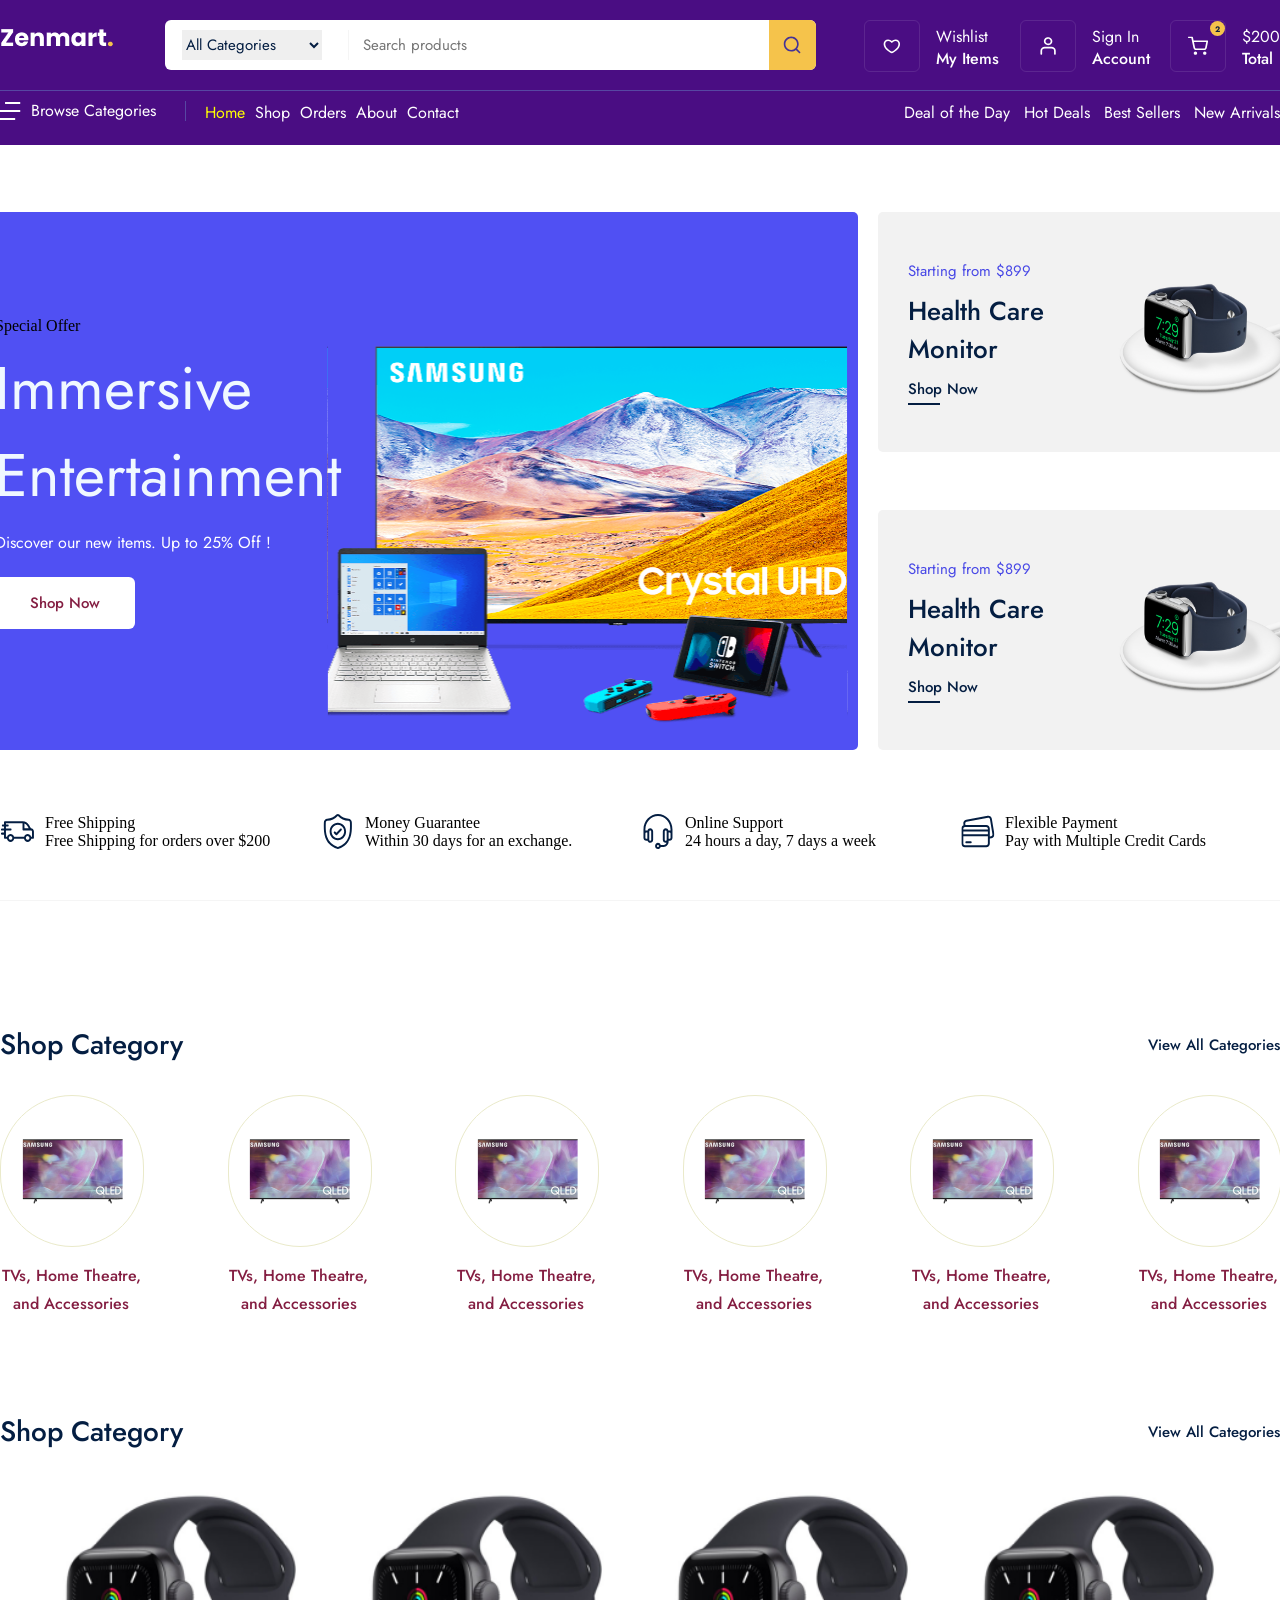
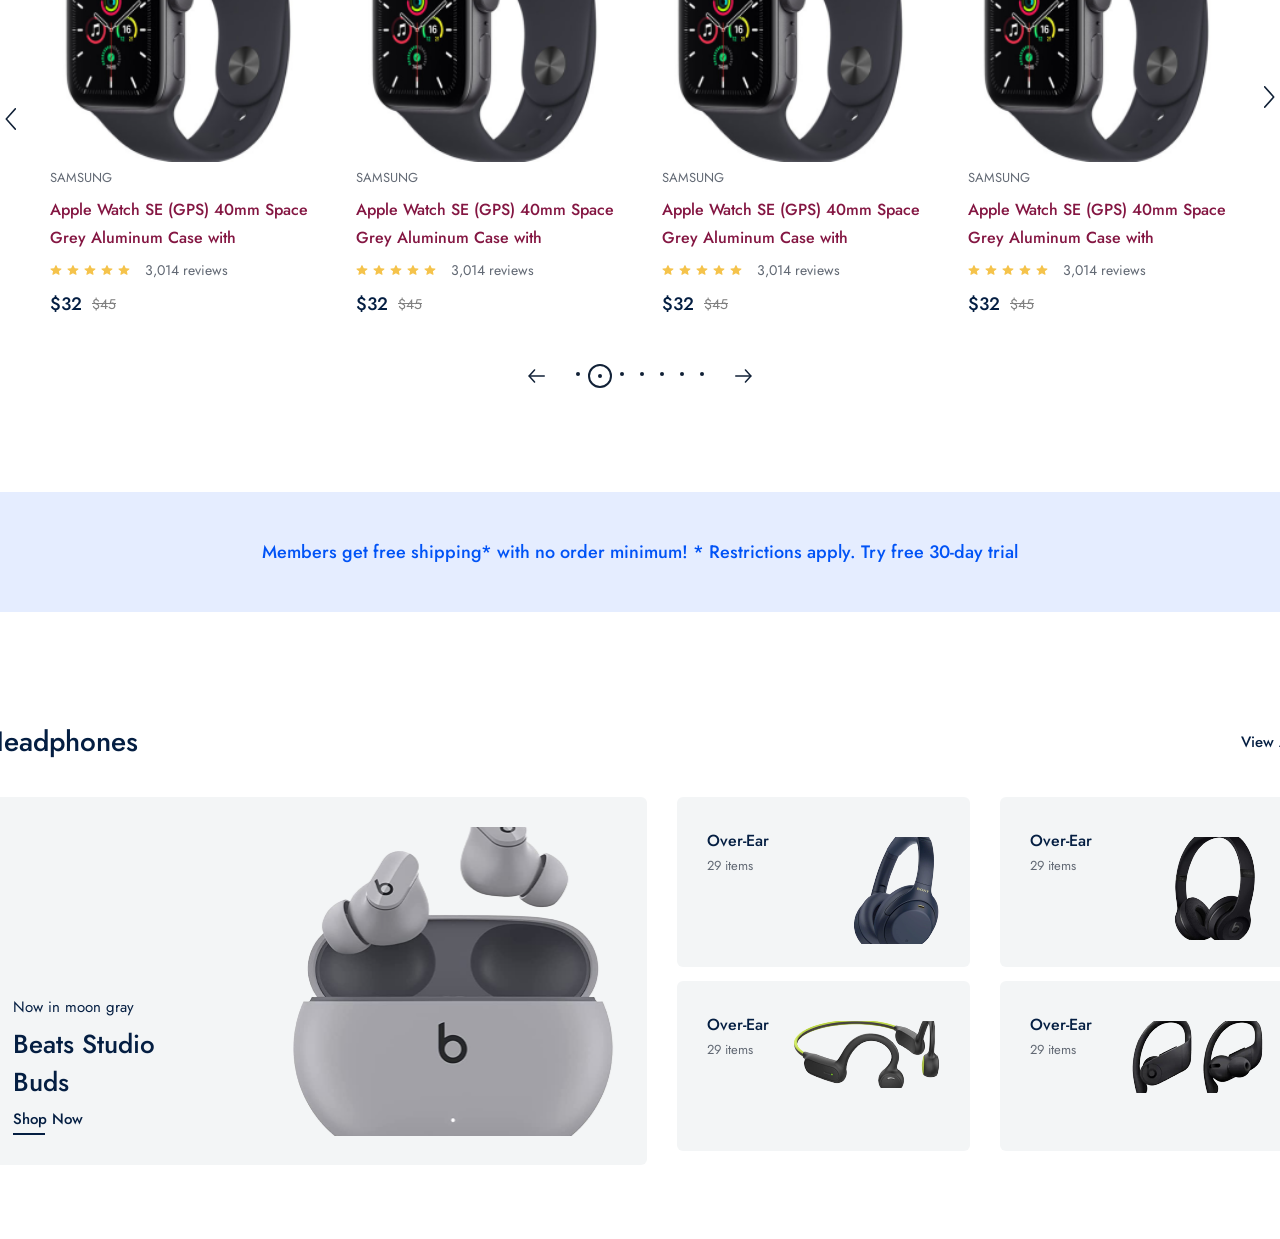
==== index.html @ c426de3b "feat: completed spec product section view" ====
<!DOCTYPE html>
<html lang="en">
<head>
    <meta charset="UTF-8">
    <meta name="viewport" content="width=device-width, initial-scale=1.0">
    <title>Zenmart</title>


<link rel="preconnect" href="https://fonts.googleapis.com">
<link rel="preconnect" href="https://fonts.gstatic.com" crossorigin>
<link href="https://fonts.googleapis.com/css2?family=Jost:ital,wght@0,100..900;1,100..900&display=swap" rel="stylesheet">

<link rel="stylesheet" href="./public/css/command.css" />
<link rel="stylesheet" href="./public/css/home.css" />
  
</head>
<body>
  
  <div class="navbar_frame">
    <div class="container">
        <div class="navbar_top">
          <a href="./spark.html">
            <img src="./public/images/icons/logo.png" alt="" />
          </a>
          <div class="nav_search_frame">
            <div class="search_box">
              <div class="category_list">
                <select name="" id="">
                  <option value="All" selected> All Categories</option>
                  <option value="computer">Computer</option>
                </select>
              </div>
              <input type="text" placeholder="Search products">
            </div>
            <div class="search_icon_box">
              <img src="./public/images/icons/search.svg" alt="" />
            </div>
          </div>

          <div class="nav_top_menu">
            <div class="top_menu_box">
              <div class="box_icon_box">
                <img src="./public/images/icons/heart.svg"/>
              </div>
              <div class="box_info_box">
                <span>Wishlist</span>
                <strong>My Items</strong>
              </div>
            </div>
            <div class="top_menu_box">
              <div class="box_icon_box">
                <img src="./public/images/icons/profile.svg"/>
              </div>
              <div class="box_info_box">
                <span>Sign In</span>
                <strong>Account</strong>
              </div>
            </div>
            <div class="top_menu_box">
              <div class="box_icon_box">
                <div class="basket_count">2</div>
                <img src="./public/images/icons/shopping-cart.svg"/>
              </div>
              <div class="box_info_box">
                <span>$200</span>
                <strong>Total</strong>
              </div>
            </div>
          </div>
        </div>
        <div class="navbar_bott">
          <div class="navbar_bott_menu_box">
            <div class="browse_box">
              <img src="./public/images/icons/browse.svg" alt="" />
              <span>Browse Categories</span>
            </div>

            <div class="navbar_route_menu">
              <a href="" class="title">Home</a>
              <a href="">Shop</a>
              <a href="">Orders</a>
              <a href="">About</a>
              <a href="">Contact</a>
            </div>

            <div class="sorting_menu">
              <span>Deal of the Day</span>
              <span>Hot Deals</span>
              <span>Best Sellers</span>
              <span>New Arrivals</span>
            </div>
          </div>
        </div>
    </div>
  </div>
  <div class="home_page">
    <div class="header_frame">
      <div class="container">
        <div class="header_left">
          <div class="header_content">
            <div>
              Special Offer
            </div>
            <span>Immersive Entertainment</span>
            <p>Discover our new items. Up to 25% Off !</p>
            <a href="">Shop Now</a>
            <img src="public/css/images/icons/header_img.svg" alt="" >
          </div>
        </div>
        <div class="header_right">
          <div class="header_box">
            <div class="box_left">
              <span>Starting from $899</span>
              <p>Health Care Monitor</p>
              <a href="">Shop Now</a>
              <div class="hover_border"></div>
            </div>
            <div class="box_right">
             <img src="public/css/images/icons/smart_watch.svg" alt="" > 
            </div>
          </div>
          <div class="header_box">
            <div class="box_left">
              <span>Starting from $899</span>
              <p>Health Care Monitor</p>
              <a href="">Shop Now</a>
              <div class="hover_border"></div>
            </div>
            <div class="box_right">
             <img src="public/css/images/icons/smart_watch.svg" alt="" > 
            </div>
          </div>
        </div>
      </div>
    </div>
    <div class="service_frame">
      <div class="container">
        <div class="service_box">
          <img src="./public/css/images/icons/track.svg" alt="">
          <div class="sevice_content">
          <span>Free Shipping</span>
          <p>Free Shipping for orders over $200</p>
          </div>
        </div>
        <div class="service_box">
          <img src="./public/css/images/icons/garantue.svg" alt="">
          <div class="sevice_content">
          <span>Money Guarantee</span>
          <p>Within 30 days for an exchange.</p>
          </div>
        </div>
        <div class="service_box">
          <img src="./public/css/images/icons/headphones.svg" alt="">
          <div class="sevice_content">
          <span>Online Support</span>
          <p>24 hours a day, 7 days a week</p>
          </div>
        </div>
        <div class="service_box">
          <img src="./public/css/images/icons/credit-card.svg" alt="">
          <div class="sevice_content">
          <span>Flexible Payment</span>
          <p>Pay with Multiple Credit Cards</p>
          </div>
        </div>
      </div>
    </div>
    <div class="shop_category_frame">
      <div class="container">
        <div class="category_top">
          <span>Shop Category</span>
          <a href="">View All Categories</a>
        </div>
        <div class="category_wrapper">
          <div class="category_box">
            <div class="category_img_box">
              <img src="./public/css/images/category/tv.png" alt="">
            </div>
            <span>TVs, Home Theatre, and Accessories</span>
          </div>
          <div class="category_box">
            <div class="category_img_box">
              <img src="./public/css/images/category/tv.png" alt="">
            </div>
            <span>TVs, Home Theatre, and Accessories</span>
          </div>
          <div class="category_box">
            <div class="category_img_box">
              <img src="./public/css/images/category/tv.png" alt="">
            </div>
            <span>TVs, Home Theatre, and Accessories</span>
          </div>
          <div class="category_box">
            <div class="category_img_box">
              <img src="./public/css/images/category/tv.png" alt="">
            </div>
            <span>TVs, Home Theatre, and Accessories</span>
          </div>
          <div class="category_box">
            <div class="category_img_box">
              <img src="./public/css/images/category/tv.png" alt="">
            </div>
            <span>TVs, Home Theatre, and Accessories</span>
          </div>
          <div class="category_box">
            <div class="category_img_box">
              <img src="./public/css/images/category/tv.png" alt="">
            </div>
            <span>TVs, Home Theatre, and Accessories</span>
          </div>
        </div>
      </div>
    </div>


    <div class="selling_product_frame">
      <div class="container">
        <div class="category_top">
          <span>Shop Category</span>
          <a href="">View All Categories</a>
        </div>
        <div class="product_wrapper">
           <div class="next_prev_box">
            <img src="./public/css/images/icons/next.svg" alt="">
          </div> 
          <div class="product_boxes">
            <div class="product_box">
              <a href="">
                <div class="product_img_box" style="background: url(./public//css/images/products/watch.png); background-size: cover;">

                  <div class="hover_box">
                    <button>Add to Cart</button>
                  </div>
                </div>
              </a>
              <div class="product_content_box">
              <span class="product_title">Samsung</span>
              <a href="">
                <p class="product_desc">Apple Watch SE (GPS) 40mm Space Grey Aluminum Case with</p>
              </a>
              <div class="review_box">
                <img src="./public/css/images/icons/review.svg" alt="">
                <img src="./public/css/images/icons/review.svg" alt="">
                <img src="./public/css/images/icons/review.svg" alt="">
                <img src="./public/css/images/icons/review.svg" alt="">
                <img src="./public/css/images/icons/review.svg" alt="">
                <span>3,014 reviews</span>
              </div>
              <div class="price_box">
                <strong>$32</strong>
                <span>$45</span>
              </div>
              
              </div>
            </div>
            <div class="product_box">
              <a href="">
                <div class="product_img_box" style="background: url(./public//css/images/products/watch.png); background-size: cover;">

                  <div class="hover_box">
                    <button>Add to Cart</button>
                  </div>
                </div>
              </a>
              <div class="product_content_box">
              <span class="product_title">Samsung</span>
              <a href="">
                <p class="product_desc">Apple Watch SE (GPS) 40mm Space Grey Aluminum Case with</p>
              </a>
              <div class="review_box">
                <img src="./public/css/images/icons/review.svg" alt="">
                <img src="./public/css/images/icons/review.svg" alt="">
                <img src="./public/css/images/icons/review.svg" alt="">
                <img src="./public/css/images/icons/review.svg" alt="">
                <img src="./public/css/images/icons/review.svg" alt="">
                <span>3,014 reviews</span>
              </div>
              <div class="price_box">
                <strong>$32</strong>
                <span>$45</span>
              </div>
              
              </div>
            </div>
            <div class="product_box">
              <a href="">
                <div class="product_img_box" style="background: url(./public//css/images/products/watch.png); background-size: cover;">

                  <div class="hover_box">
                    <button>Add to Cart</button>
                  </div>
                </div>
              </a>
              <div class="product_content_box">
              <span class="product_title">Samsung</span>
              <a href="">
                <p class="product_desc">Apple Watch SE (GPS) 40mm Space Grey Aluminum Case with</p>
              </a>
              <div class="review_box">
                <img src="./public/css/images/icons/review.svg" alt="">
                <img src="./public/css/images/icons/review.svg" alt="">
                <img src="./public/css/images/icons/review.svg" alt="">
                <img src="./public/css/images/icons/review.svg" alt="">
                <img src="./public/css/images/icons/review.svg" alt="">
                <span>3,014 reviews</span>
              </div>
              <div class="price_box">
                <strong>$32</strong>
                <span>$45</span>
              </div>
              
              </div>
            </div>
            <div class="product_box">
              <a href="">
                <div class="product_img_box" style="background: url(./public//css/images/products/watch.png); background-size: cover;">

                  <div class="hover_box">
                    <button>Add to Cart</button>
                  </div>
                </div>
              </a>
              <div class="product_content_box">
              <span class="product_title">Samsung</span>
              <a href="">
                <p class="product_desc">Apple Watch SE (GPS) 40mm Space Grey Aluminum Case with</p>
              </a>
              <div class="review_box">
                <img src="./public/css/images/icons/review.svg" alt="">
                <img src="./public/css/images/icons/review.svg" alt="">
                <img src="./public/css/images/icons/review.svg" alt="">
                <img src="./public/css/images/icons/review.svg" alt="">
                <img src="./public/css/images/icons/review.svg" alt="">
                <span>3,014 reviews</span>
              </div>
              <div class="price_box">
                <strong>$32</strong>
                <span>$45</span>
              </div>
              
              </div>
            </div>
          </div>
          <div class="next_prev_box" style="transform: scale(-1);">
            <img src="./public/css/images/icons/next.svg" alt="">
          </div>
        </div>
        <div class="pagionation_box">
          <div class="pagination_main">
            <img src="public/css/images/icons/arrow-prev_next.svg" alt="">
            <div class="pagination_dot">
              <div class="dot">
                <div></div>
              </div>
              <div class="dot active">
                <div></div>
              </div>
              <div class="dot">
                <div></div>
              </div>
              <div class="dot">
                <div></div>
              </div>
              <div class="dot">
                <div></div>
              </div>
              <div class="dot">
                <div></div>
              </div>
              <div class="dot">
                <div></div>
              </div>
            </div>
            <img src="public/css/images/icons/arrow-prev_next.svg" alt="" style="transform: scalex(-1);"/>
          </div>
        </div>
      </div>
    </div>
    <div class="adv_frame">Members get free shipping* with no order minimum! * Restrictions apply. Try free 30-day trial</div>
    <div class="spec_product_frame">
      <div class="container">
        <div class="category_top">
          <span>headphones</span>
          <a href="">View All</a>
        </div>
        <div class="spec_product_wrapper">
          <div class="big_product_box">
            <div class="big_product_content">
             <span>Now in moon gray</span>
             <p>Beats Studio Buds</p>
             <a href="">Shop Now</a>
             <div class="hover_border"></div>
            </div>
            <img src="./public/css/images/products/headphone_big.png" alt="">
          </div>
          <div class="small_product_wrapper">
            <div class="small_product_box">
             <div class="small_product_content">
              <strong>Over-Ear</strong>
              <span>29 items</span>
             </div>
             <img src="./public/css/images/products/sony_headphone.png" alt="">
            </div>
            <div class="small_product_box">
             <div class="small_product_content">
              <strong>Over-Ear</strong>
              <span>29 items</span>
             </div>
             <img src="./public/css/images/products/on-ear.png" alt="">
            </div>
            <div class="small_product_box">
             <div class="small_product_content">
              <strong>Over-Ear</strong>
              <span>29 items</span>
             </div>
             <img src="./public/css/images/products/fitness_headphone.png" alt="">
            </div>
            <div class="small_product_box">
             <div class="small_product_content">
              <strong>Over-Ear</strong>
              <span>29 items</span>
             </div>
             <img src="./public/css/images/products/bluetooth_headphones.png" alt="">
            </div>
          </div>
        </div>
      </div>
    </div>
  </div>
</body>
</html>
---- public/css/command.css ----
html,body {margin: 0; padding: 0;}

a {
    text-decoration: none;
}

p { margin:0;}

.container {
    padding: 20px 0 14px;
    position: relative;
    width: 1320px;
    height: auto;
    display: flex;
}

/*NAVBAR*/

.navbar_frame {
    display: flex;
    flex-direction: row;
    justify-content: center;
    position: relative;
    width: 100%;
    height: 145px;
    background: rgb(74, 13, 131);
}

.navbar_frame .container {
    padding: 20px 0 14px;
    flex-direction: column;
}

.navbar_frame .container .navbar_top{
    
    width:100%;
    height: 50px;
    
    display: flex;
    flex-direction: row;
    justify-content: space-between;/*
    background-color: blanchedalmond;*/

}

.navbar_frame .navbar_top .nav_search_frame {
    width:651px;
    height: 50px;
    border-radius: 6px;
    display: flex;
    flex-direction: row;
    background: white;
}

.navbar_frame .nav_search_frame .search_box{
    padding: 10px 17px;
    display: flex;
    flex-direction: row;
    align-items: center;
}

.navbar_frame .search_box .category_list{
    width:166px;
    height:30px;
    border-right: 1px solid whitesmoke;
}

.navbar_frame .category_list select {

width: 140px;

height: 30px;

border: none;

outline: none;

color: rgb(4, 30, 66);



font-family: Jost;

font-size: 15px;

font-weight: 400;

line-height: 22px;

letter-spacing: 0;}


.navbar_frame .search_box input {

margin-left: 12px;

width: 387px;

height: 22px;

border: none;

outline: none;

color: rgb(98, 105, 116);

font-family: Jost;



font-size: 15px;

font-weight: 400;

line-height: 22px;

letter-spacing: 0%;

text-align: left;}


.navbar_frame .nav_search_frame .search_icon_box {

width: 50px;

height: 50px;

display: flex;
justify-content: center;
align-items: center;

border-radius: 0px 6px 6px 0px;
background: rgb(245, 195, 75);}

.navbar_frame .navbar_top .nav_top_menu {
    width: 416px;
    height: 50px;

    display: flex;
    flex-direction: row;
    justify-content: space-between;
    
    /*
    justif
    background-color: red;*/
}

.navbar_frame .nav_top_menu .top_menu_box {
    display: flex;
    flex-direction: row;

}

.navbar_frame .top_menu_box .box_icon_box {
    position: relative;
    width: 54px;
    height: 50px;

    display: flex;
    align-items: center;
    justify-content: center;
    border: 1px solid rgba(255, 255, 255, 0.1);
    border-radius: 6px;

}

.navbar_frame .top_menu_box .box_info_box {
    margin-left: 16px;
    display: flex;
    flex-direction: column;
    justify-content: flex-end;
}

.navbar_frame .box_info_box span {



/* [object Object] */

color: rgb(255, 255, 255);

font-family: Jost;

font-size: 16px;

font-weight: 400;

line-height: 22px;

letter-spacing: 0;

text-align: left;}

.navbar_frame .box_info_box strong {

/* [object Object] */

color: rgb(255, 255, 255);

font-family: Jost;

font-size: 16px;

font-weight: 500;

line-height: 22px;

letter-spacing: 0;

text-align: left;}


.navbar_frame .box_icon_box img{
    width:22px;
    height: 22px;
}


.navbar_frame .box_icon_box .basket_count{



position: absolute;
top:0;
right: 0;

width: 15px;

height: 15px;

display: flex;

justify-content: center;

align-items: center;

border-radius: 50%;

background: rgb(245, 195, 75);

color: rgb(11, 30, 64);

font-family: Jost;

font-size: 8px;

font-weight: 700;

line-height: 10px;

letter-spacing: 0%;

text-align: left;}


.navbar_frame .container .navbar_bott {

margin-top: 20px;

border-top: 1px solid #5747a2;}


.navbar_frame .navbar_bott .navbar_bott_menu_box{
    margin-top: 10px;
    height: 20px;
    
    display: flex;
    flex-direction: row;
    justify-content: space-between;

}

.navbar_frame .navbar_bott .browse_box {
    width:185px;
    display: flex;
    flex-direction: row;
    align-items: center;
    border-right: 1px solid #5747a2;
}

.navbar_frame .navbar_box img{
    width: 20px;
    height: 18px;
}

.navbar_frame .browse_box span {

margin-left: 10px;

color:rgb(255, 255, 255);

font-family: Jost;

font-size: 16px;

font-weight: 400;

line-height: 28px;

letter-spacing: 0%;

text-align: left;}

.navbar_frame .navbar_bott_menu_box .navbar_route_menu {
    width: 670px;
    display: flex;
    flex-direction: row;
}

.navbar_frame .navbar_route_menu a {
    margin-right: 10px;
    font-family: Jost;
    font-size: 16px;
    font-weight: 400;
    color: white;

}


.navbar_frame .navbar_route_menu a.title {/*
    margin-left: 10px;*/
    color: yellow;
}

.navbar_frame .sorting_menu span {
    margin-left: 10px;
    color: white;
    font-family: Jost;
    font-size: 16px;
    font-weight: 400;
}
---- public/css/home.css ----
.home_page {
    padding-bottom: 60px;
    display: flex;
    flex-direction: column;
}


.container .category_top {
width: 100%;
height: auto;
display: flex;
flex-direction: row;
justify-content: space-between;
align-items: center;}


.container .category_top span {
font-family: "Jost";
font-style: normal;
font-weight: 500;
font-size: 28px;
line-height: 40px;
text-transform: capitalize;
color: #041e42;}

.container .category_top a {
font-family: "Jost";
font-style: normal;
font-weight: 500;
font-size: 15px;
line-height: 22px;
text-transform: capitalize;
color: #041e42;}

.container .category_top a:hover {
border-bottom: 2px solid #041e42;}


/* PAGINATION*/
.container .pagionation_box{
    margin-top: 30px;
    width:100%;
    height: auto;
    display: flex;
    flex-direction: row;
    justify-content: center;
}

.container .pagionation_box .pagination_main {
    width: auto;
    height: 24px;
    display: flex;
    flex-direction: row;
    align-items: center;
}

.pagination_main img {
    cursor: pointer;
}

.container .pagination_main .pagination_dot {
margin: 0 20px;

display: flex;

flex-direction: row;

}

.container .pagination_dot .dot{

width: 20px;

height: 20px;

display: flex;

align-items: center;

justify-content: center;

border-radius: 50%;}


.container .pagination_dot .dot.active {

border: 2px solid #112137; }


.container .pagination_dot .dot div {

width: 4px;

height: 4px;

background: #112137;

border-radius: 50%;}



.container .hover_border {

margin-top: 3px;

width: 32px;

height: 2px;

background: #041e42;}



/* HEADER */
.header_frame {
    position: relative;
    margin-top: 47px;
    width:100%;
    height:auto;
    display: flex;
    justify-content: center;
}

.header_frame .container {
    flex-direction: row;
}

.header_frame .container .header_left {
    position: relative;
    padding: 15px;
    width: 875px;
    height: 508px;

    background-color: rgb(80, 80, 243);
    background-image: url("../public/css/images/icons/header_bg.svg");
    border-radius: 5px;
}

.header_frame .header_left .header_content {
    margin-top: 90px;
    display: flex;
    flex-direction: column;
}

.header_content .header_content div {

width: 104px;

height: 30px;

display: flex;

justify-content: center;

align-items: center;

background:#f5c34b;

border-radius: 6px;

font-family: "Jost";

font-style: normal;

font-weight: 500;

font-size: 13px;

line-height: 22px;

color: #841e42;}

.header_frame .header_content span {
    margin-top: 10px;/*
    width: normal;*/
    width: 428px;
    font-family: "Jost";
    font-style: normal;
    font-weight: 400px;
    font-size: 60px;
    line-height: 87px;
    
    color: aliceblue;
}

.header_frame .header_content p {

margin-top: 10px;

font-family: "Jost";

font-style: normal;

font-weight: 400;

font-size: 16px;

line-height: 28px;

color: #ffffff;}

.header_frame .header_content a{

margin-top: 20px;

width: 140px;

height: 52px;

display: flex;

align-items: center;

justify-content: center;

background: #FFFFFF;

border-radius: 6px;

font-family: "Jost";

font-style: normal;

font-weight: 500;

font-size: 15px;

line-height: 22px;

color: #841e42;}

.header_frame .header_content img {
    position: absolute;
    right: 10px;
}

.header_frame .container .header_right {

position: relative;

margin-left: 20px;

display: flex;

flex-direction: column;

justify-content: space-between;}

.header_frame .header_right .header_box {
border-radius: 5px;

width: 422px;

height: 240px;

display: flex;

flex-direction: row;

background:#f2f2f2;}


.header_frame .header_right .box_left {

margin-left: 30px;

width: 50%;

display: flex;

flex-direction: column;

justify-content: center;}


.header_frame .box_left span{

font-family: "Jost";

font-style: normal;

font-weight: 400;

font-size: 15px;

Line-height: 22px;

color: rgb(72, 72, 230);}

.header_frame .box_left p {

margin: 10px 0;

font-family: "Jost";

font-style: normal;

font-weight: 500;

font-size: 26px;

line-height: 38px;

/* Color/Text-Dark */

color: #041e42; }

.header_frame .box_left a {



font-family: "Jost";

font-style: normal;

font-weight: 500;

font-size: 15px;

line-height: 22px;

color: #041e42;}



.header_frame .header_box .box_right { width: 50%;}



.header_frame .box_right img { width: 100%;

height: 100%;
height: 100%;}






/*SERVICE*/
.home_page .service_frame {
    position: relative;
    margin-top: 30px;
    width:100%;
    height:auto;
    
    display: flex;
    justify-content: center;
}

.service_frame .container{
    flex-direction: row;
    
}

.service_frame .container .service_box {
    width:25%;
    height: 86px;
    
    display: flex;
    flex-direction: row;
    border-bottom: 1px solid whitesmoke;
}

.service_frame .service_box img {
    margin-right: 10px;

width: 35px;

height: 35px;

}

.service_frame .service_box .service_content {

margin-left: 14px; 
display: flex;

flex-direction: column;

}

.service_frame .service_content span {



font-family: "Jost"; 
font-style: normal; 
font-weight: 500; 
font-size: 16px; 
line-height: 28px;

color: #041e42;}

.service_frame .service_content p {
font-family: "Jost"; 
font-style: normal; 
font-weight: 400; 
font-size: 15px; 
line-height: 22px;

color: #626974;}






/* SHOP CATEGORY */

.shop_category_frame {
position: relative;
margin-top: 90px;
width: 100%;
height: auto;
display: flex;
justify-content: center;}


.shop_category_frame .container {
flex-direction: column;}





.shop_category_frame .category_top a {
font-family: "Jost";
font-style: normal;
font-weight: 500;
font-size: 15px;
line-height: 22px;
color: #041e42;}

.shop_category_frame .category_top a:hover {
border-bottom: 2px solid #041e42;}

.shop_category_frame .container .category_wrapper {
margin-top: 30px;
width: 100%;
height: auto;
display: flex; 
flex-direction: row;
justify-content: space-between;}

.shop_category_frame .category_wrapper .category_box { 
width: 142px;
height: auto;
display: flex; 
flex-direction: column;
cursor: pointer;}

.shop_category_frame .category_box .category_img_box {
width: 100%; 
height: 150px;
display: flex; 
align-items: center;
justify-content: center;
border: 1px solid #eaeaca;
border-radius: 150px;}

.shop_category_frame .category_box span {

margin-top: 15px;

font-family: "Jost";

font-style: normal;

font-weight: 500;

font-size: 16px;

line-height: 28px;

text-align: center;

color: #841e42;

}





/* SELLING PRODUCT */

.selling_product_frame{

position: relative;

margin-top: 60px;

width: 100%;

height: auto;

display: flex;

flex-direction: row;

justify-content: center;}


.selling_product_frame .container {
    flex-direction: column;
}

.selling_product_frame .container .product_wrapper {

position: relative;

margin-top: 30px;

width: 100%;

height: auto;

display: flex;

flex-direction: row;

justify-content: space-between;}









.selling_product_frame .product_wrapper .next_prev_box{
    width: 25px;
}

.selling_product_frame .next_prev_box img{
    position: absolute;
    top:50%;
    cursor: pointer;
}


.selling_product_frame .product_wrapper .product_boxes {
    position: relative;
    width:1224px;
    height:452px;
    display: flex;
    flex-direction: row;
}

.selling_product_frame .product_boxes .product_box {
    width: 306px;
    height: 100%;
    display: flex;
    flex-direction: column;
    /*pointer: cursor; */
}

.selling_product_frame .product_box .product_img_box {
    width:100%;
    height: 280px;
}


.selling_product_frame .product_img_box .hover_box {
    display: none;
    width:100%;
    height:100%;
    flex-direction: column;
    justify-content: flex-end;
    align-items: center;
}

.selling_product_frame .hover_box button{
margin-bottom: 10px;

width: 260px;

height: 50px;

display: flex;

align-items: center;

justify-content: center;

outline: none;

border: none;

background:#0053f6;

box-shadow: 0px 5px 20px rgba(0, 83, 246, 0.1);

border-radius: 6px;

font-family: "Jost";

font-style: normal;

font-weight: 500;

font-size: 15px;

line-height: 22px;

color: #ffffff;
    
}

.selling_product_frame .product_img_box:hover .hover_box {display: flex;

}

.selling_product_frame .product_box .product_content_box {
    padding: 5px 22px;
    width: 100%;
    height: auto;
    box-sizing: border-box;
}

.selling_product_frame .product_content_box .product_title {



font-family: "Jost";

font-style: normal;

font-weight: 400;

font-size: 13px;

line-height: 22px;

text-transform: uppercase;

color: #626974;}

.selling_product_frame .product_content_box .product_desc {

margin-top: 7px;

height: 56px;

font-family: "Jost";

font-style: normal;

font-weight: 500;

font-size: 16px;

line-height: 28px;
overflow: hidden;

color: #841642;}


.selling_product_frame .product_content_box .review_box {

margin-top: 7px;

display: flex;

flex-direction: row;

align-items: center;}

.selling_product_frame .review_box img {

margin-right: 5px;

}

.selling_product_frame .review_box span{

margin-left: 10px;

font-family: "Jost";

font-style: normal;

font-weight: 400;

font-size: 14px;

line-height: 22px;

color: #626974;}


.selling_product_frame .product_content_box .price_box {

margin-top: 10px;

display: flex;

flex-direction: row;

align-items: center;}

.selling_product_frame .price_box strong {

font-family: "Jost";

font-style: normal;

font-weight: 500;

font-size: 18px;

line-height: 26px;

color: #041e42;

}

.selling_product_frame .price_box span {

margin-left: 10px;

font-family: "Jost";

font-style: normal;

font-weight: 400;

font-size: 14px;

line-height: 22px;

text-decoration-line: line-through;

color: grey;}

.home_page .adv_frame {

margin-top: 90px;

width: 100%;

height: 120px;

display: flex;

align-items: center;

justify-content: center;

background-color: #e5edff;

font-family: "Jost";

font-style: normal;

font-weight: 500;

font-size: 18px;

line-height: 26px;

color: #0053f6;}





/* SPEC PRODUCT */

.home_page .spec_product_frame {

position: relative;

margin-top: 90px;

width: 100%;

height: auto;

display: flex;

flex-direction: row;

justify-content: center;

}

.spec_product_frame .container {

flex-direction: column;

}

.container .spec_product_wrapper {

position: relative;

margin-top: 35px;

width: 100%; 

height: auto;

display: flex; 
flex-direction: row;}

.spec_product_wrapper .big_product_box {

position: relative;
padding: 30px;

width: 664px;

height: 368px;

display: flex; 

flex-direction: row;
box-sizing: border-box;

background:#f3f5f6;

border-radius: 6px;

}

.big_product_box .big_product_content {

width: 160px;

display: flex;

flex-direction: column;
justify-content:flex-end ;

}

.big_product_content span {

font-family: "Jost";

font-style: normal;

font-weight: 400;

font-size: 15px;

line-height: 22px;

color: #041e42;

}

.big_product_content p {

margin: 7px 0;

font-family: "Jost";

font-style: normal;

font-weight: 500;

font-size: 26px;

line-height: 38px;



/* Color/Text-Dark */

color: #041e42;}





.big_product_content a {

font-family: "Jost";

font-style: normal;

font-weight: 500;

font-size: 15px;

line-height: 22px;

color: #041e42;}


.big_product_box img {

position: absolute;

width: 322px;

height: 309px;

right: 5%;}


.big_product_box img {

position: absolute;

width: 322px;

height: 309px;

right: 5%;

}

.spec_product_wrapper .small_product_wrapper {

margin-left: 30px;

width: 620px;

height: 368px;

display: flex;

flex-direction: row;

flex-wrap: wrap;

}


.small_product_wrapper .small_product_box {

position: relative;

padding: 30px;

width: 293px;

height: 170px;

display: flex; 

flex-direction: row;

box-sizing: border-box;

background:#f3f5f6;

border-radius: 6px;}

.small_product_box:nth-child(odd){margin-right: 30px;}

.small_product_box .small_product_content {

display: flex;

flex-direction: column;

}

.small_product_content strong {

font-family: "Jost";

font-style: normal;

font-weight: 500;

font-size: 16px;



line-height: 28px;

color: #041e42;}

.small_product_content span{

font-family: "Jost";

font-style: normal;

font-weight: 400;

font-size: 13px;

line-height: 22px;

color: #626974;}

.small_product_box img {
    position: absolute;
    right: 30px;
    top: 40px;
}
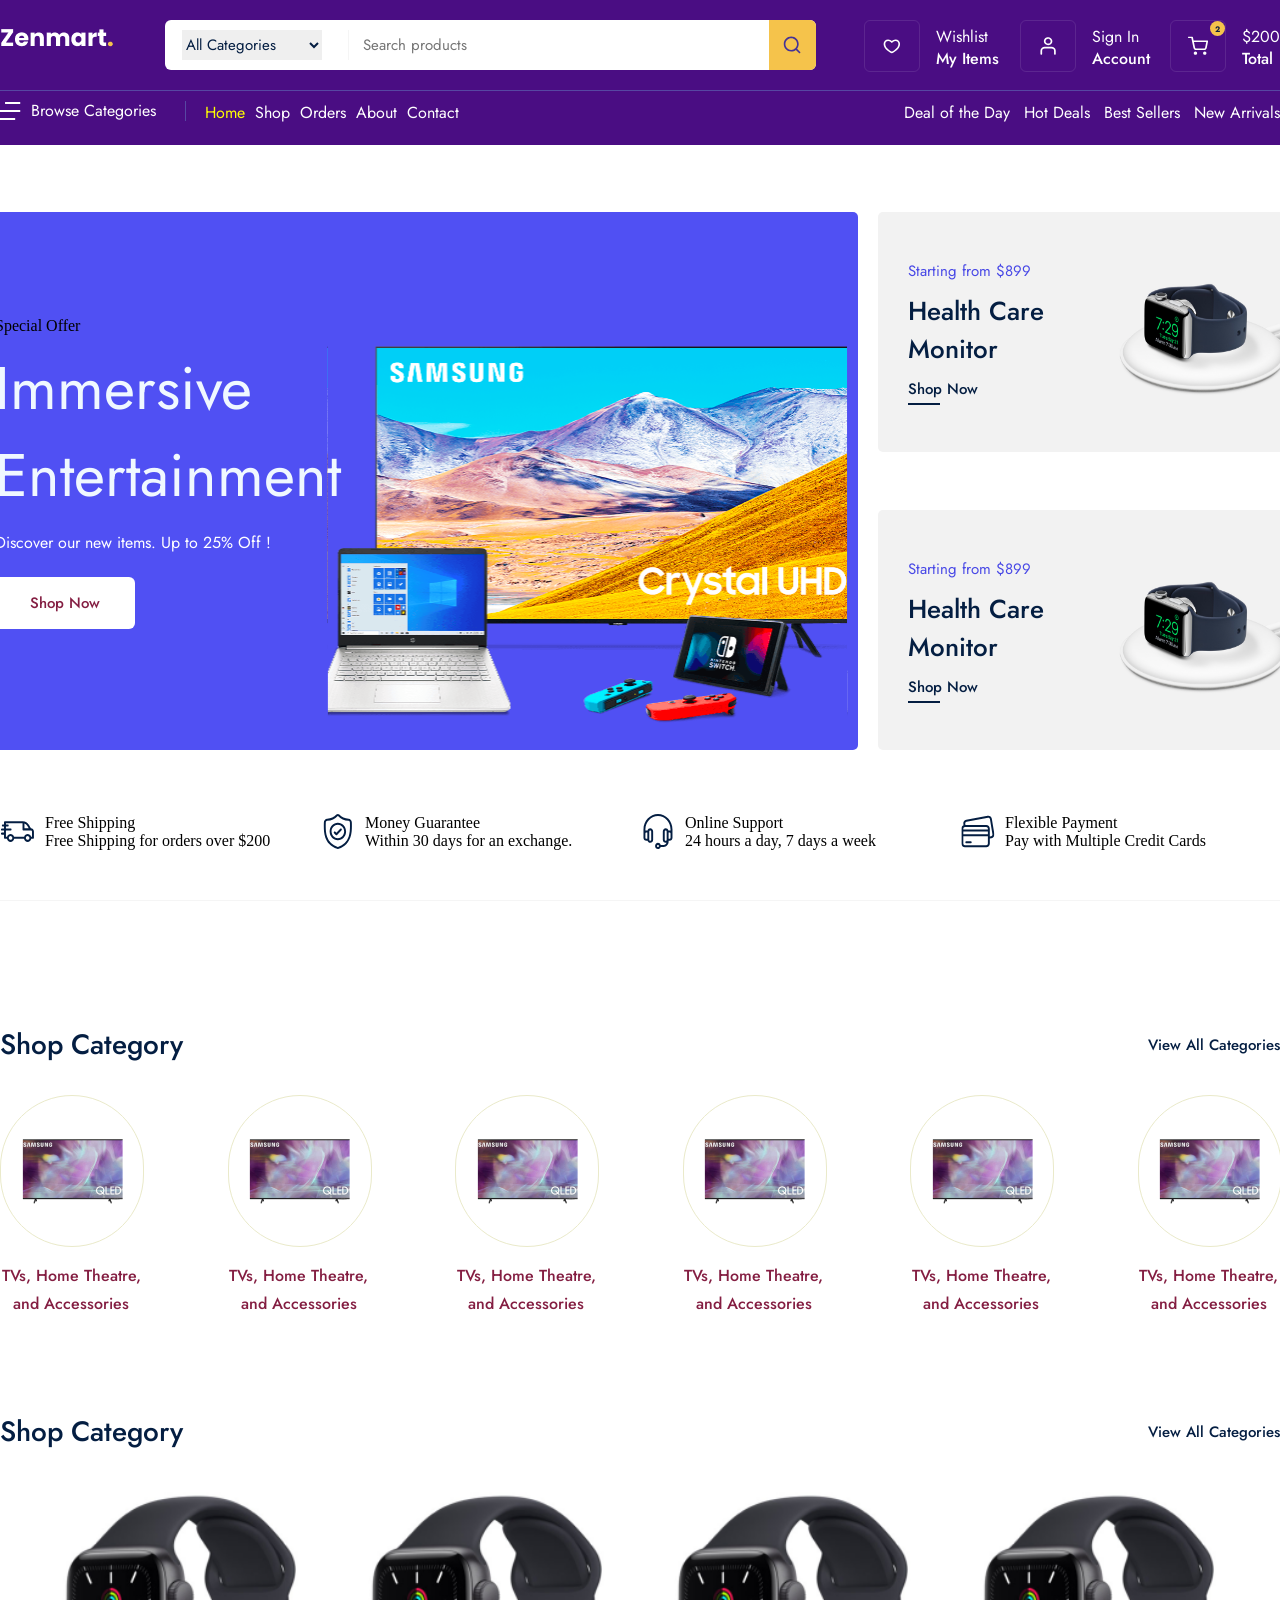
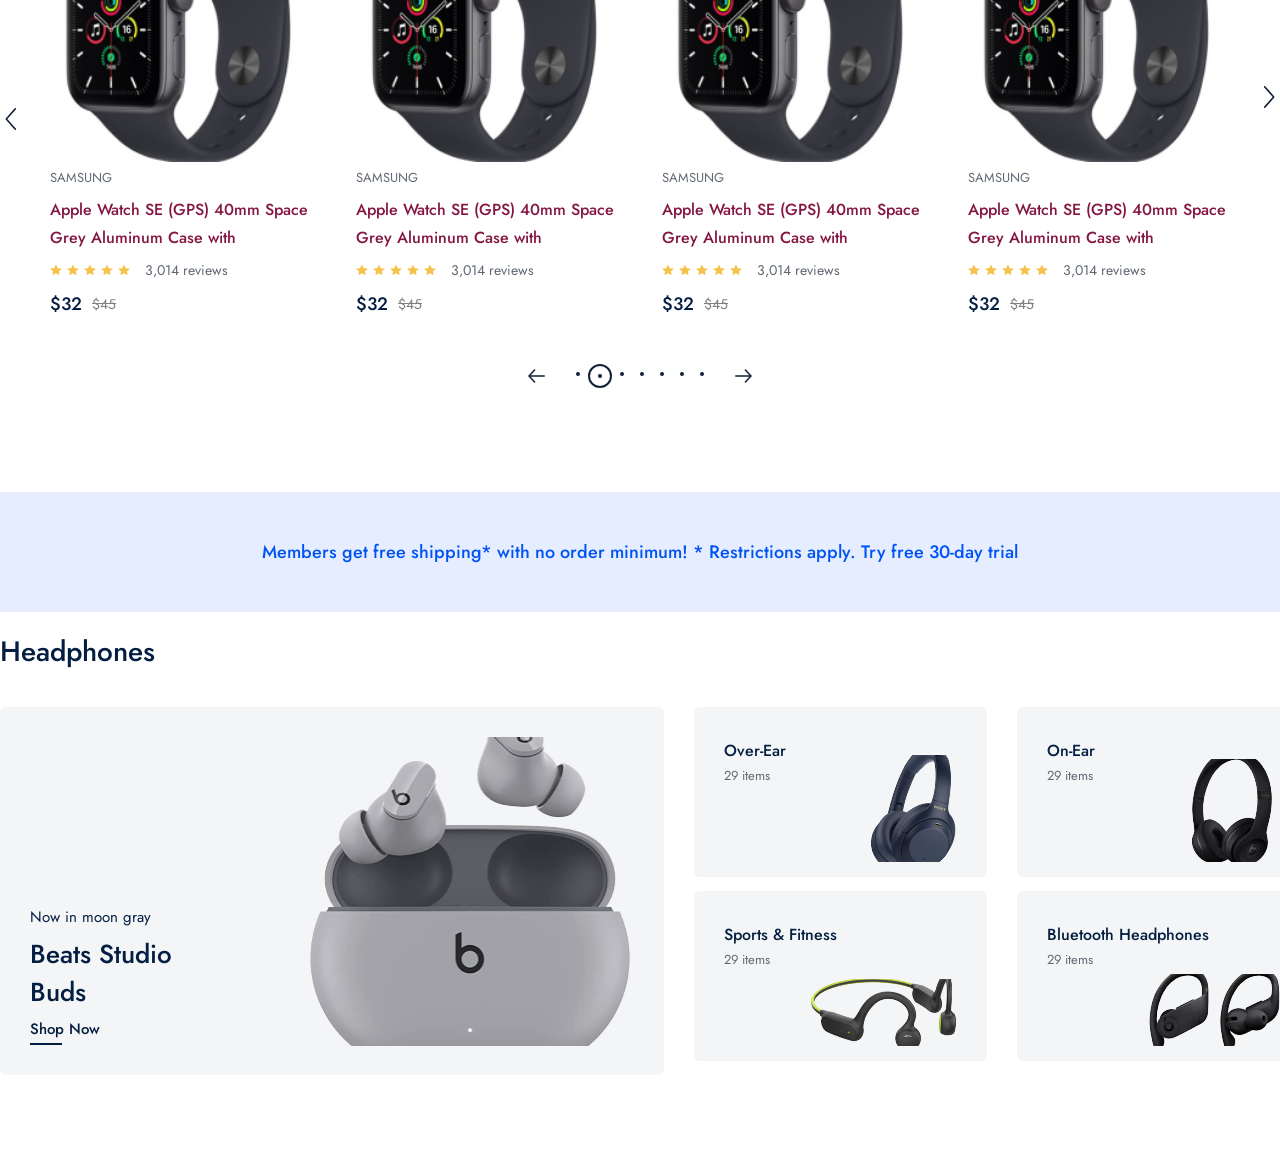
==== commit 66b68539: "feat: completed spec product section view" ====
--- a/index.html
+++ b/index.html
@@ -211,8 +211,6 @@
         </div>
       </div>
     </div>
-
-
     <div class="selling_product_frame">
       <div class="container">
         <div class="category_top">
@@ -380,8 +378,8 @@
     <div class="spec_product_frame">
       <div class="container">
         <div class="category_top">
-          <span>headphones</span>
-          <a href="">View All</a>
+          <span>Headphones</span>
+          <a href="View All"></a>
         </div>
         <div class="spec_product_wrapper">
           <div class="big_product_box">
@@ -395,33 +393,33 @@
           </div>
           <div class="small_product_wrapper">
             <div class="small_product_box">
-             <div class="small_product_content">
-              <strong>Over-Ear</strong>
-              <span>29 items</span>
-             </div>
-             <img src="./public/css/images/products/sony_headphone.png" alt="">
-            </div>
-            <div class="small_product_box">
-             <div class="small_product_content">
-              <strong>Over-Ear</strong>
-              <span>29 items</span>
-             </div>
-             <img src="./public/css/images/products/on-ear.png" alt="">
-            </div>
-            <div class="small_product_box">
-             <div class="small_product_content">
-              <strong>Over-Ear</strong>
-              <span>29 items</span>
-             </div>
-             <img src="./public/css/images/products/fitness_headphone.png" alt="">
-            </div>
-            <div class="small_product_box">
-             <div class="small_product_content">
-              <strong>Over-Ear</strong>
-              <span>29 items</span>
-             </div>
-             <img src="./public/css/images/products/bluetooth_headphones.png" alt="">
-            </div>
+              <div class="small_product_content">
+                <strong>Over-Ear</strong>
+                <span>29 items</span>
+              </div>
+              <img src="./public/css/images/products/sony_headphone.png" alt="">
+              </div>
+              <div class="small_product_box">
+              <div class="small_product_content">
+                <strong>On-Ear</strong>
+                <span>29 items</span>
+              </div>
+              <img src="./public/css/images/products/on-ear.png" alt="">
+              </div>
+              <div class="small_product_box">
+              <div class="small_product_content">
+                <strong>Sports & Fitness</strong>
+                <span>29 items</span>
+              </div>
+              <img src="./public/css/images/products/fitness_headphone.png" alt="">
+              </div>
+              <div class="small_product_box">
+              <div class="small_product_content">
+                <strong>Bluetooth Headphones</strong>
+                <span>29 items</span>
+              </div>
+              <img src="./public/css/images/products/bluetooth_headphones.png" alt="">
+              </div>
           </div>
         </div>
       </div>
--- a/public/css/home.css
+++ b/public/css/home.css
@@ -14,6 +14,11 @@
 align-items: center;}
 
 
+.container .category_top div {
+    display: flex;
+    flex-direction: row;
+}
+
 .container .category_top span {
 font-family: "Jost";
 font-style: normal;
@@ -24,6 +29,7 @@
 color: #041e42;}
 
 .container .category_top a {
+margin-left: 30px;
 font-family: "Jost";
 font-style: normal;
 font-weight: 500;
@@ -52,6 +58,7 @@
     display: flex;
     flex-direction: row;
     align-items: center;
+    justify-content: space-around;
 }
 
 .pagination_main img {
@@ -769,7 +776,7 @@
 
 /* SPEC PRODUCT */
 
-.home_page .spec_product_frame {
+.spec_product_frame .home_page .spec_product_frame {
 
 position: relative;
 
@@ -793,7 +800,7 @@
 
 }
 
-.container .spec_product_wrapper {
+.spec_product_frame .container .spec_product_wrapper {
 
 position: relative;
 
@@ -806,7 +813,7 @@
 display: flex; 
 flex-direction: row;}
 
-.spec_product_wrapper .big_product_box {
+.spec_product_frame .spec_product_wrapper .big_product_box {
 
 position: relative;
 padding: 30px;
@@ -826,7 +833,7 @@
 
 }
 
-.big_product_box .big_product_content {
+.spec_product_frame .big_product_box .big_product_content {
 
 width: 160px;
 
@@ -837,7 +844,7 @@
 
 }
 
-.big_product_content span {
+.spec_product_frame .big_product_content span {
 
 font-family: "Jost";
 
@@ -853,7 +860,7 @@
 
 }
 
-.big_product_content p {
+.spec_product_frame .big_product_content p {
 
 margin: 7px 0;
 
@@ -877,7 +884,7 @@
 
 
 
-.big_product_content a {
+.spec_product_frame .big_product_content a {
 
 font-family: "Jost";
 
@@ -892,7 +899,7 @@
 color: #041e42;}
 
 
-.big_product_box img {
+.spec_product_frame .big_product_box img {
 
 position: absolute;
 
@@ -903,7 +910,7 @@
 right: 5%;}
 
 
-.big_product_box img {
+.spec_product_frame .big_product_box img {
 
 position: absolute;
 
@@ -915,7 +922,7 @@
 
 }
 
-.spec_product_wrapper .small_product_wrapper {
+.spec_product_frame .spec_product_wrapper .small_product_wrapper {
 
 margin-left: 30px;
 
@@ -932,7 +939,7 @@
 }
 
 
-.small_product_wrapper .small_product_box {
+.spec_product_frame .small_product_wrapper .small_product_box {
 
 position: relative;
 
@@ -952,9 +959,9 @@
 
 border-radius: 6px;}
 
-.small_product_box:nth-child(odd){margin-right: 30px;}
-
-.small_product_box .small_product_content {
+.spec_product_frame .small_product_box:nth-child(odd){margin-right: 30px;}
+
+.spec_product_frame .small_product_box .small_product_content {
 
 display: flex;
 
@@ -962,7 +969,7 @@
 
 }
 
-.small_product_content strong {
+.spec_product_frame .small_product_content strong {
 
 font-family: "Jost";
 
@@ -978,7 +985,7 @@
 
 color: #041e42;}
 
-.small_product_content span{
+.spec_product_frame .small_product_content span{
 
 font-family: "Jost";
 
@@ -992,8 +999,33 @@
 
 color: #626974;}
 
-.small_product_box img {
+.spec_product_frame .small_product_box img {
     position: absolute;
     right: 30px;
-    top: 40px;
-}
+    bottom: 15px;
+}
+
+
+.home_page .tv_frame {
+
+position: relative;
+
+margin-top: 90px;
+
+width: 100%;
+
+height: auto;
+
+display: flex;
+
+flex-direction: row;
+
+justify-content: center;
+
+}
+
+.tv_frame.container {
+
+flex-direction: column;
+
+}
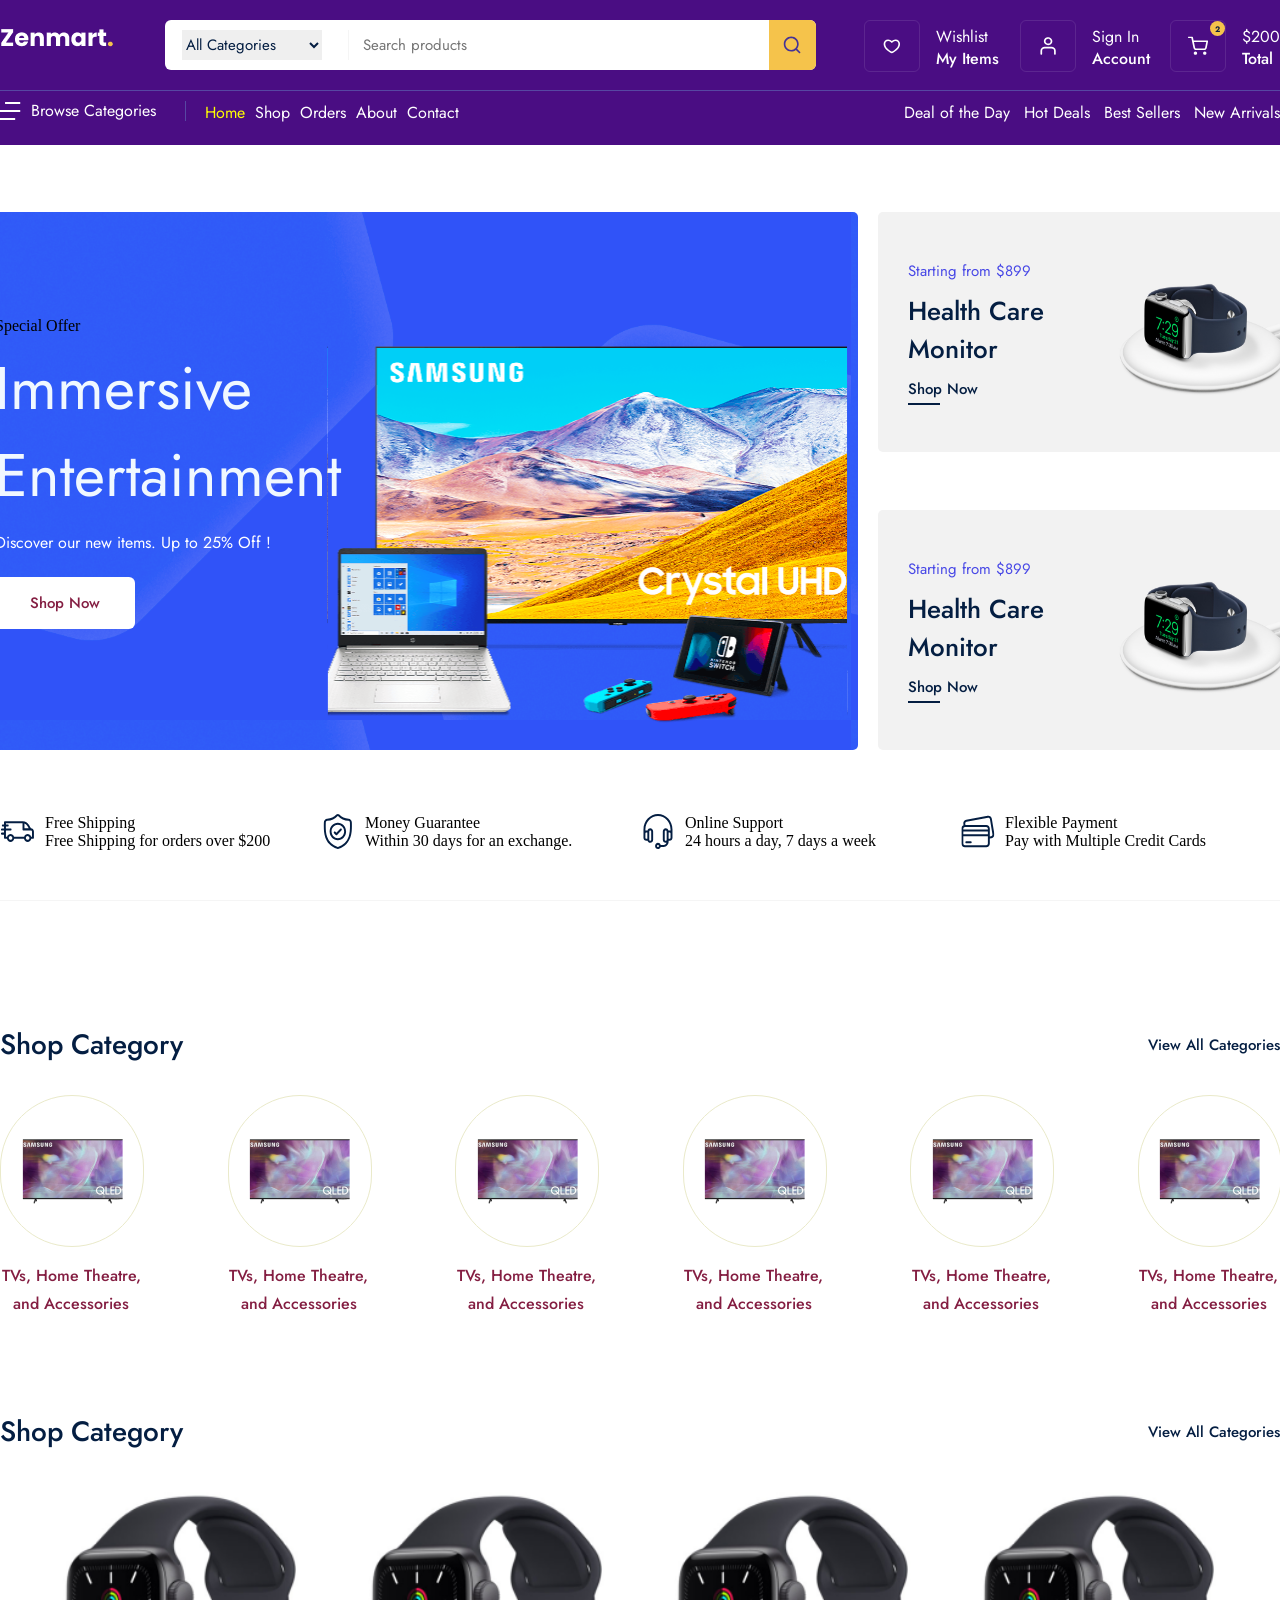
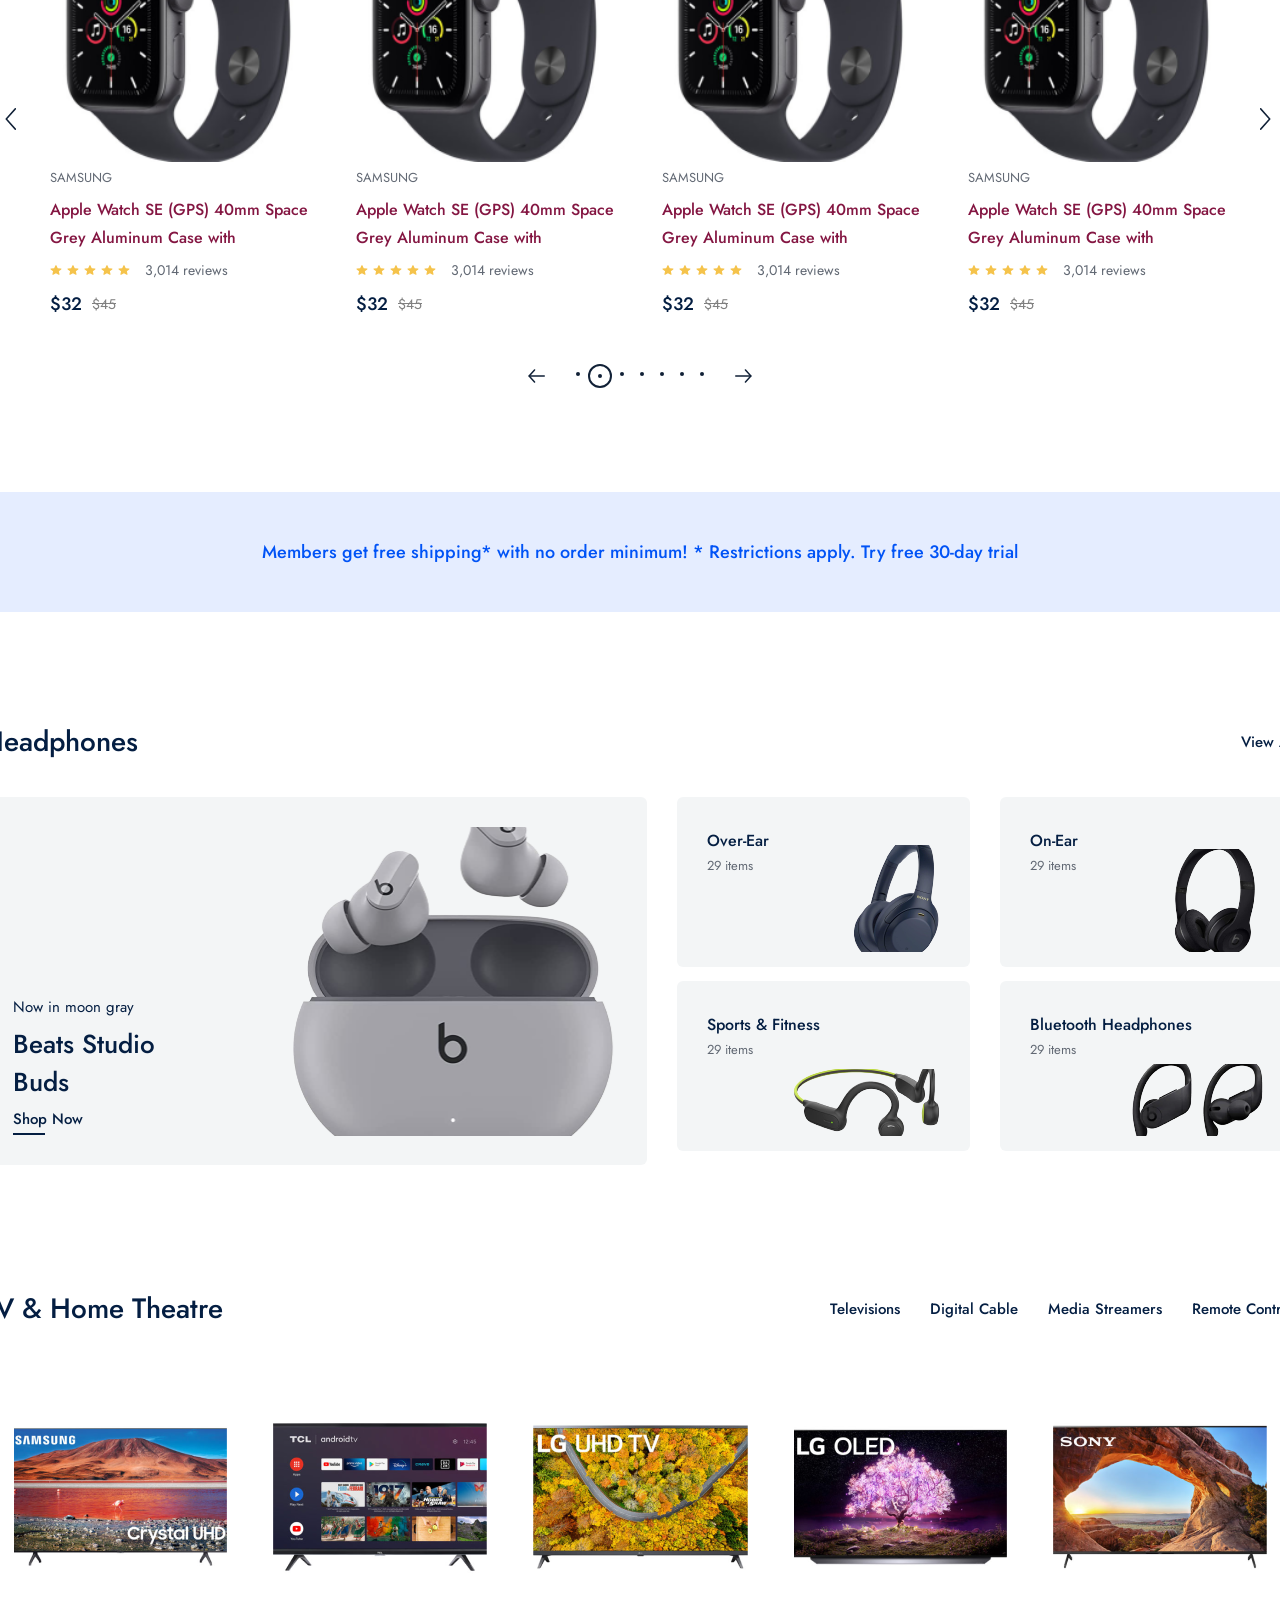
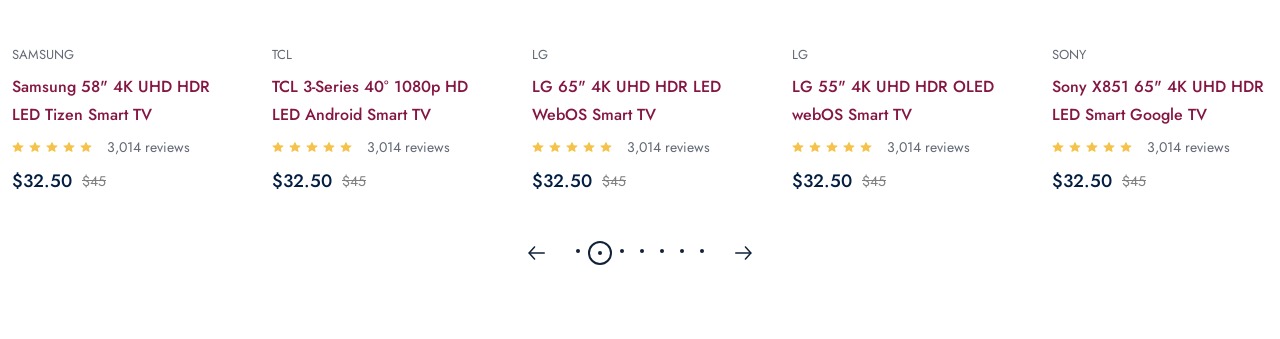
==== commit b00c24df: "feat: completed section view" ====
--- a/index.html
+++ b/index.html
@@ -1,3 +1,4 @@
+
 <!DOCTYPE html>
 <html lang="en">
 <head>
@@ -13,6 +14,1456 @@
 <link rel="stylesheet" href="./public/css/command.css" />
 <link rel="stylesheet" href="./public/css/home.css" />
   
+
+<style>html,body {margin: 0; padding: 0;}
+
+a {
+    text-decoration: none;
+}
+
+p { margin:0;}
+
+.container {
+    padding: 20px 0 14px;
+    position: relative;
+    width: 1320px;
+    height: auto;
+    display: flex;
+}
+
+/*NAVBAR*/
+
+.navbar_frame {
+    display: flex;
+    flex-direction: row;
+    justify-content: center;
+    position: relative;
+    width: 100%;
+    height: 145px;
+    background: rgb(74, 13, 131);
+}
+
+.navbar_frame .container {
+    padding: 20px 0 14px;
+    flex-direction: column;
+}
+
+.navbar_frame .container .navbar_top{
+    
+    width:100%;
+    height: 50px;
+    
+    display: flex;
+    flex-direction: row;
+    justify-content: space-between;/*
+    background-color: blanchedalmond;*/
+
+}
+
+.navbar_frame .navbar_top .nav_search_frame {
+    width:651px;
+    height: 50px;
+    border-radius: 6px;
+    display: flex;
+    flex-direction: row;
+    background: white;
+}
+
+.navbar_frame .nav_search_frame .search_box{
+    padding: 10px 17px;
+    display: flex;
+    flex-direction: row;
+    align-items: center;
+}
+
+.navbar_frame .search_box .category_list{
+    width:166px;
+    height:30px;
+    border-right: 1px solid whitesmoke;
+}
+
+.navbar_frame .category_list select {
+
+width: 140px;
+
+height: 30px;
+
+border: none;
+
+outline: none;
+
+color: rgb(4, 30, 66);
+
+
+
+font-family: Jost;
+
+font-size: 15px;
+
+font-weight: 400;
+
+line-height: 22px;
+
+letter-spacing: 0;}
+
+
+.navbar_frame .search_box input {
+
+margin-left: 12px;
+
+width: 387px;
+
+height: 22px;
+
+border: none;
+
+outline: none;
+
+color: rgb(98, 105, 116);
+
+font-family: Jost;
+
+
+
+font-size: 15px;
+
+font-weight: 400;
+
+line-height: 22px;
+
+letter-spacing: 0%;
+
+text-align: left;}
+
+
+.navbar_frame .nav_search_frame .search_icon_box {
+
+width: 50px;
+
+height: 50px;
+
+display: flex;
+justify-content: center;
+align-items: center;
+
+border-radius: 0px 6px 6px 0px;
+background: rgb(245, 195, 75);}
+
+.navbar_frame .navbar_top .nav_top_menu {
+    width: 416px;
+    height: 50px;
+
+    display: flex;
+    flex-direction: row;
+    justify-content: space-between;
+    
+    /*
+    justif
+    background-color: red;*/
+}
+
+.navbar_frame .nav_top_menu .top_menu_box {
+    display: flex;
+    flex-direction: row;
+
+}
+
+.navbar_frame .top_menu_box .box_icon_box {
+    position: relative;
+    width: 54px;
+    height: 50px;
+
+    display: flex;
+    align-items: center;
+    justify-content: center;
+    border: 1px solid rgba(255, 255, 255, 0.1);
+    border-radius: 6px;
+
+}
+
+.navbar_frame .top_menu_box .box_info_box {
+    margin-left: 16px;
+    display: flex;
+    flex-direction: column;
+    justify-content: flex-end;
+}
+
+.navbar_frame .box_info_box span {
+
+
+
+/* [object Object] */
+
+color: rgb(255, 255, 255);
+
+font-family: Jost;
+
+font-size: 16px;
+
+font-weight: 400;
+
+line-height: 22px;
+
+letter-spacing: 0;
+
+text-align: left;}
+
+.navbar_frame .box_info_box strong {
+
+/* [object Object] */
+
+color: rgb(255, 255, 255);
+
+font-family: Jost;
+
+font-size: 16px;
+
+font-weight: 500;
+
+line-height: 22px;
+
+letter-spacing: 0;
+
+text-align: left;}
+
+
+.navbar_frame .box_icon_box img{
+    width:22px;
+    height: 22px;
+}
+
+
+.navbar_frame .box_icon_box .basket_count{
+
+
+
+position: absolute;
+top:0;
+right: 0;
+
+width: 15px;
+
+height: 15px;
+
+display: flex;
+
+justify-content: center;
+
+align-items: center;
+
+border-radius: 50%;
+
+background: rgb(245, 195, 75);
+
+color: rgb(11, 30, 64);
+
+font-family: Jost;
+
+font-size: 8px;
+
+font-weight: 700;
+
+line-height: 10px;
+
+letter-spacing: 0%;
+
+text-align: left;}
+
+
+.navbar_frame .container .navbar_bott {
+
+margin-top: 20px;
+
+border-top: 1px solid #5747a2;}
+
+
+.navbar_frame .navbar_bott .navbar_bott_menu_box{
+    margin-top: 10px;
+    height: 20px;
+    
+    display: flex;
+    flex-direction: row;
+    justify-content: space-between;
+
+}
+
+.navbar_frame .navbar_bott .browse_box {
+    width:185px;
+    display: flex;
+    flex-direction: row;
+    align-items: center;
+    border-right: 1px solid #5747a2;
+}
+
+.navbar_frame .navbar_box img{
+    width: 20px;
+    height: 18px;
+}
+
+.navbar_frame .browse_box span {
+
+margin-left: 10px;
+
+color:rgb(255, 255, 255);
+
+font-family: Jost;
+
+font-size: 16px;
+
+font-weight: 400;
+
+line-height: 28px;
+
+letter-spacing: 0%;
+
+text-align: left;}
+
+.navbar_frame .navbar_bott_menu_box .navbar_route_menu {
+    width: 670px;
+    display: flex;
+    flex-direction: row;
+}
+
+.navbar_frame .navbar_route_menu a {
+    margin-right: 10px;
+    font-family: Jost;
+    font-size: 16px;
+    font-weight: 400;
+    color: white;
+
+}
+
+
+.navbar_frame .navbar_route_menu a.title {/*
+    margin-left: 10px;*/
+    color: yellow;
+}
+
+.navbar_frame .sorting_menu span {
+    margin-left: 10px;
+    color: white;
+    font-family: Jost;
+    font-size: 16px;
+    font-weight: 400;
+}
+
+
+
+
+
+
+
+
+
+
+
+
+
+
+
+
+
+
+
+
+
+
+
+
+
+.home_page {
+    padding-bottom: 60px;
+    display: flex;
+    flex-direction: column;
+}
+
+
+.container .category_top {
+width: 100%;
+height: auto;
+display: flex;
+flex-direction: row;
+justify-content: space-between;
+align-items: center;}
+
+
+.container .category_top div {
+    display: flex;
+    flex-direction: row;
+}
+
+.container .category_top span {
+font-family: "Jost";
+font-style: normal;
+font-weight: 500;
+font-size: 28px;
+line-height: 40px;
+text-transform: capitalize;
+color: #041e42;}
+
+.container .category_top a {
+margin-left: 30px;
+font-family: "Jost";
+font-style: normal;
+font-weight: 500;
+font-size: 15px;
+line-height: 22px;
+text-transform: capitalize;
+color: #041e42;}
+
+.container .category_top a:hover {
+border-bottom: 2px solid #041e42;}
+
+
+/* PAGINATION*/
+.container .pagionation_box{
+    margin-top: 30px;
+    width:100%;
+    height: auto;
+    display: flex;
+    flex-direction: row;
+    justify-content: center;
+}
+
+.container .pagionation_box .pagination_main {
+    width: auto;
+    height: 24px;
+    display: flex;
+    flex-direction: row;
+    align-items: center;
+    justify-content: space-around;
+}
+
+.pagination_main img {
+    cursor: pointer;
+}
+
+.container .pagination_main .pagination_dot {
+margin: 0 20px;
+
+display: flex;
+
+flex-direction: row;
+
+}
+
+.container .pagination_dot .dot{
+
+width: 20px;
+
+height: 20px;
+
+display: flex;
+
+align-items: center;
+
+justify-content: center;
+
+border-radius: 50%;}
+
+
+.container .pagination_dot .dot.active {
+
+border: 2px solid #112137; }
+
+
+.container .pagination_dot .dot div {
+
+width: 4px;
+
+height: 4px;
+
+background: #112137;
+
+border-radius: 50%;}
+
+
+
+.container .hover_border {
+
+margin-top: 3px;
+
+width: 32px;
+
+height: 2px;
+
+background: #041e42;}
+
+.container .next_prev_box{
+    width: 25px;
+}
+
+.container .next_prev_box img{
+    position: absolute;
+    top:50%;
+    cursor: pointer;
+}
+
+/* productt card*/
+
+.container .product_box {
+    width: 306px;
+    height: 100%;
+    display: flex;
+    flex-direction: column;
+    /*pointer: cursor; */
+}
+
+.container .product_box .product_img_box {
+    width:100%;
+    height: 280px;
+}
+
+
+.container .product_img_box .hover_box {
+    display: none;
+    width:100%;
+    height:100%;
+    flex-direction: column;
+    justify-content: flex-end;
+    align-items: center;
+}
+
+.container .hover_box button{
+margin-bottom: 10px;
+
+width: 260px;
+
+height: 50px;
+
+display: flex;
+
+align-items: center;
+
+justify-content: center;
+
+outline: none;
+
+border: none;
+
+background:#0053f6;
+
+box-shadow: 0px 5px 20px rgba(0, 83, 246, 0.1);
+
+border-radius: 6px;
+
+font-family: "Jost";
+
+font-style: normal;
+
+font-weight: 500;
+
+font-size: 15px;
+
+line-height: 22px;
+
+color: #ffffff;
+    
+}
+
+.container .product_img_box:hover .hover_box {display: flex;
+
+}
+
+.container .product_content_box {
+    padding: 5px 22px;
+    width: 100%;
+    height: auto;
+    box-sizing: border-box;
+}
+
+.container .product_content_box .product_title {
+
+
+
+font-family: "Jost";
+
+font-style: normal;
+
+font-weight: 400;
+
+font-size: 13px;
+
+line-height: 22px;
+
+text-transform: uppercase;
+
+color: #626974;}
+
+.container .product_content_box .product_desc {
+
+margin-top: 7px;
+
+height: 56px;
+
+font-family: "Jost";
+
+font-style: normal;
+
+font-weight: 500;
+
+font-size: 16px;
+
+line-height: 28px;
+overflow: hidden;
+
+color: #841642;}
+
+
+.container .product_content_box .review_box {
+
+margin-top: 7px;
+
+display: flex;
+
+flex-direction: row;
+
+align-items: center;}
+
+.container .review_box img {
+
+margin-right: 5px;
+
+}
+
+.container .review_box span{
+
+margin-left: 10px;
+
+font-family: "Jost";
+
+font-style: normal;
+
+font-weight: 400;
+
+font-size: 14px;
+
+line-height: 22px;
+
+color: #626974;}
+
+
+.container .product_content_box .price_box {
+
+margin-top: 10px;
+
+display: flex;
+
+flex-direction: row;
+
+align-items: center;}
+
+.container  .price_box strong {
+
+font-family: "Jost";
+
+font-style: normal;
+
+font-weight: 500;
+
+font-size: 18px;
+
+line-height: 26px;
+
+color: #041e42;
+
+}
+
+.container .price_box span {
+
+margin-left: 10px;
+
+font-family: "Jost";
+
+font-style: normal;
+
+font-weight: 400;
+
+font-size: 14px;
+
+line-height: 22px;
+
+text-decoration-line: line-through;
+
+color: grey;}
+
+
+/* HEADER */
+.header_frame {
+    position: relative;
+    margin-top: 47px;
+    width:100%;
+    height:auto;
+    display: flex;
+    justify-content: center;
+}
+
+.header_frame .container {
+    flex-direction: row;
+}
+
+.header_frame .container .header_left {
+    position: relative;
+    padding: 15px;
+    width: 875px;
+    height: 508px;
+
+    background-color: rgb(80, 80, 243);
+    background-image: url("../public/css/images/icons/header_bg.svg");
+    border-radius: 5px;
+}
+
+.header_frame .header_left .header_content {
+    margin-top: 90px;
+    display: flex;
+    flex-direction: column;
+}
+
+.header_content .header_content div {
+
+width: 104px;
+
+height: 30px;
+
+display: flex;
+
+justify-content: center;
+
+align-items: center;
+
+background:#f5c34b;
+
+border-radius: 6px;
+
+font-family: "Jost";
+
+font-style: normal;
+
+font-weight: 500;
+
+font-size: 13px;
+
+line-height: 22px;
+
+color: #841e42;}
+
+.header_frame .header_content span {
+    margin-top: 10px;/*
+    width: normal;*/
+    width: 428px;
+    font-family: "Jost";
+    font-style: normal;
+    font-weight: 400px;
+    font-size: 60px;
+    line-height: 87px;
+    
+    color: aliceblue;
+}
+
+.header_frame .header_content p {
+
+margin-top: 10px;
+
+font-family: "Jost";
+
+font-style: normal;
+
+font-weight: 400;
+
+font-size: 16px;
+
+line-height: 28px;
+
+color: #ffffff;}
+
+.header_frame .header_content a{
+
+margin-top: 20px;
+
+width: 140px;
+
+height: 52px;
+
+display: flex;
+
+align-items: center;
+
+justify-content: center;
+
+background: #FFFFFF;
+
+border-radius: 6px;
+
+font-family: "Jost";
+
+font-style: normal;
+
+font-weight: 500;
+
+font-size: 15px;
+
+line-height: 22px;
+
+color: #841e42;}
+
+.header_frame .header_content img {
+    position: absolute;
+    right: 10px;
+}
+
+.header_frame .container .header_right {
+
+position: relative;
+
+margin-left: 20px;
+
+display: flex;
+
+flex-direction: column;
+
+justify-content: space-between;}
+
+.header_frame .header_right .header_box {
+border-radius: 5px;
+
+width: 422px;
+
+height: 240px;
+
+display: flex;
+
+flex-direction: row;
+
+background:#f2f2f2;}
+
+
+.header_frame .header_right .box_left {
+
+margin-left: 30px;
+
+width: 50%;
+
+display: flex;
+
+flex-direction: column;
+
+justify-content: center;}
+
+
+.header_frame .box_left span{
+
+font-family: "Jost";
+
+font-style: normal;
+
+font-weight: 400;
+
+font-size: 15px;
+
+Line-height: 22px;
+
+color: rgb(72, 72, 230);}
+
+.header_frame .box_left p {
+
+margin: 10px 0;
+
+font-family: "Jost";
+
+font-style: normal;
+
+font-weight: 500;
+
+font-size: 26px;
+
+line-height: 38px;
+
+/* Color/Text-Dark */
+
+color: #041e42; }
+
+.header_frame .box_left a {
+
+
+
+font-family: "Jost";
+
+font-style: normal;
+
+font-weight: 500;
+
+font-size: 15px;
+
+line-height: 22px;
+
+color: #041e42;}
+
+
+
+.header_frame .header_box .box_right { width: 50%;}
+
+
+
+.header_frame .box_right img { width: 100%;
+
+height: 100%;
+height: 100%;}
+
+
+
+
+
+
+/*SERVICE*/
+.home_page .service_frame {
+    position: relative;
+    margin-top: 30px;
+    width:100%;
+    height:auto;
+    
+    display: flex;
+    justify-content: center;
+}
+
+.service_frame .container{
+    flex-direction: row;
+    
+}
+
+.service_frame .container .service_box {
+    width:25%;
+    height: 86px;
+    
+    display: flex;
+    flex-direction: row;
+    border-bottom: 1px solid whitesmoke;
+}
+
+.service_frame .service_box img {
+    margin-right: 10px;
+
+width: 35px;
+
+height: 35px;
+
+}
+
+.service_frame .service_box .service_content {
+
+margin-left: 14px; 
+display: flex;
+
+flex-direction: column;
+
+}
+
+.service_frame .service_content span {
+
+
+
+font-family: "Jost"; 
+font-style: normal; 
+font-weight: 500; 
+font-size: 16px; 
+line-height: 28px;
+
+color: #041e42;}
+
+.service_frame .service_content p {
+font-family: "Jost"; 
+font-style: normal; 
+font-weight: 400; 
+font-size: 15px; 
+line-height: 22px;
+
+color: #626974;}
+
+
+
+
+
+
+/* SHOP CATEGORY */
+
+.shop_category_frame {
+position: relative;
+margin-top: 90px;
+width: 100%;
+height: auto;
+display: flex;
+justify-content: center;}
+
+
+.shop_category_frame .container {
+flex-direction: column;}
+
+
+
+
+
+.shop_category_frame .category_top a {
+font-family: "Jost";
+font-style: normal;
+font-weight: 500;
+font-size: 15px;
+line-height: 22px;
+color: #041e42;}
+
+.shop_category_frame .category_top a:hover {
+border-bottom: 2px solid #041e42;}
+
+.shop_category_frame .container .category_wrapper {
+margin-top: 30px;
+width: 100%;
+height: auto;
+display: flex; 
+flex-direction: row;
+justify-content: space-between;}
+
+.shop_category_frame .category_wrapper .category_box { 
+width: 142px;
+height: auto;
+display: flex; 
+flex-direction: column;
+cursor: pointer;}
+
+.shop_category_frame .category_box .category_img_box {
+width: 100%; 
+height: 150px;
+display: flex; 
+align-items: center;
+justify-content: center;
+border: 1px solid #eaeaca;
+border-radius: 150px;}
+
+.shop_category_frame .category_box span {
+
+margin-top: 15px;
+
+font-family: "Jost";
+
+font-style: normal;
+
+font-weight: 500;
+
+font-size: 16px;
+
+line-height: 28px;
+
+text-align: center;
+
+color: #841e42;
+
+}
+
+
+
+
+
+/* SELLING PRODUCT */
+
+.selling_product_frame{
+
+position: relative;
+
+margin-top: 60px;
+
+width: 100%;
+
+height: auto;
+
+display: flex;
+
+flex-direction: row;
+
+justify-content: center;}
+
+
+.selling_product_frame .container {
+    flex-direction: column;
+}
+
+.selling_product_frame .container .product_wrapper {
+
+position: relative;
+
+margin-top: 30px;
+
+width: 100%;
+
+height: auto;
+
+display: flex;
+
+flex-direction: row;
+
+justify-content: space-between;}
+
+
+.selling_product_frame .product_wrapper .product_boxes {
+    position: relative;
+    width:1224px;
+    height:452px;
+    display: flex;
+    flex-direction: row;
+}
+
+
+
+
+.home_page .adv_frame {
+
+margin-top: 90px;
+
+width: 100%;
+
+height: 120px;
+
+display: flex;
+
+align-items: center;
+
+justify-content: center;
+
+background-color: #e5edff;
+
+font-family: "Jost";
+
+font-style: normal;
+
+font-weight: 500;
+
+font-size: 18px;
+
+line-height: 26px;
+
+color: #0053f6;}
+
+
+/* SPEC PRODUCT */
+
+.spec_product_frame {
+
+position: relative;
+
+margin-top: 90px;
+
+width: 100%;
+
+height: auto;
+
+display: flex;
+
+flex-direction: row;
+
+justify-content: center;
+
+}
+
+.spec_product_frame .container {
+
+flex-direction: column;
+
+}
+
+
+.spec_product_frame .container .spec_product_wrapper {
+
+position: relative;
+
+margin-top: 35px;
+
+width: 100%; 
+
+height: auto;
+
+display: flex; 
+flex-direction: row;}
+
+.spec_product_frame .spec_product_wrapper .big_product_box {
+
+position: relative;
+padding: 30px;
+
+width: 664px;
+
+height: 368px;
+
+display: flex; 
+
+flex-direction: row;
+box-sizing: border-box;
+
+background:#f3f5f6;
+
+border-radius: 6px;
+
+}
+
+.spec_product_frame .big_product_box .big_product_content {
+
+width: 160px;
+
+display: flex;
+
+flex-direction: column;
+justify-content:flex-end ;
+
+}
+
+.spec_product_frame .big_product_content span {
+
+font-family: "Jost";
+
+font-style: normal;
+
+font-weight: 400;
+
+font-size: 15px;
+
+line-height: 22px;
+
+color: #041e42;
+
+}
+
+.spec_product_frame .big_product_content p {
+
+margin: 7px 0;
+
+font-family: "Jost";
+
+font-style: normal;
+
+font-weight: 500;
+
+font-size: 26px;
+
+line-height: 38px;
+
+
+
+/* Color/Text-Dark */
+
+color: #041e42;}
+
+
+
+
+
+.spec_product_frame .big_product_content a {
+
+font-family: "Jost";
+
+font-style: normal;
+
+font-weight: 500;
+
+font-size: 15px;
+
+line-height: 22px;
+
+color: #041e42;}
+
+
+.spec_product_frame .big_product_box img {
+
+position: absolute;
+
+width: 322px;
+
+height: 309px;
+
+right: 5%;}
+
+
+.spec_product_frame .big_product_box img {
+
+position: absolute;
+
+width: 322px;
+
+height: 309px;
+
+right: 5%;
+
+}
+
+.spec_product_frame .spec_product_wrapper .small_product_wrapper {
+
+margin-left: 30px;
+
+width: 620px;
+
+height: 368px;
+
+display: flex;
+
+flex-direction: row;
+
+flex-wrap: wrap;
+
+}
+
+
+.spec_product_frame .small_product_wrapper .small_product_box {
+
+position: relative;
+
+padding: 30px;
+
+width: 293px;
+
+height: 170px;
+
+display: flex; 
+
+flex-direction: row;
+
+box-sizing: border-box;
+
+background:#f3f5f6;
+
+border-radius: 6px;}
+
+.spec_product_frame .small_product_box:nth-child(odd){margin-right: 30px;}
+
+.spec_product_frame .small_product_box .small_product_content {
+
+display: flex;
+
+flex-direction: column;
+
+}
+
+.spec_product_frame .small_product_content strong {
+
+font-family: "Jost";
+
+font-style: normal;
+
+font-weight: 500;
+
+font-size: 16px;
+
+
+
+line-height: 28px;
+
+color: #041e42;}
+
+.spec_product_frame .small_product_content span{
+
+font-family: "Jost";
+
+font-style: normal;
+
+font-weight: 400;
+
+font-size: 13px;
+
+line-height: 22px;
+
+color: #626974;}
+
+.spec_product_frame .small_product_box img {
+    position: absolute;
+    right: 30px;
+    bottom: 15px;
+}
+
+
+.home_page .tv_frame {
+
+position: relative;
+
+margin-top: 90px;
+
+width: 100%;
+
+height: auto;
+
+display: flex;
+
+flex-direction: row;
+
+justify-content: center;
+
+}
+
+.tv_frame .container {
+
+flex-direction: column;
+
+}
+/*
+.tv_frame .product_wrapper .product_boxes {
+    position: relative;
+    width: 1224px;
+    height: 452px;
+
+    display: flex;
+    flex-direction: row;
+
+}*/
+
+
+.container .tv_product_wrapper {
+position: relative;
+
+margin-top: 30px;
+
+width: 100%;
+
+height: auto;
+
+display: flex;
+
+flex-direction: row;
+
+justify-content: space-between;
+
+
+}
+
+.tv_wrapper .tv_product_boxes {
+
+width: 1300px;
+
+height: 452px;
+
+display: flex; 
+flex-direction: row;
+
+}
+
+.tv_product_boxes .tv_product_box {
+
+width: 260px;
+
+height: 452px;
+
+display: flex;
+
+flex-direction: column;
+
+align-items: center;
+
+background: white;
+
+}
+
+
+.tv_product_box .product_img {
+    width:100%;
+    height: 280px;
+    display: flex;
+    flex-direction: row;
+    justify-content: center;
+    align-items: center;
+}
+</style>
+
 </head>
 <body>
   
@@ -339,8 +1790,8 @@
               </div>
             </div>
           </div>
-          <div class="next_prev_box" style="transform: scale(-1);">
-            <img src="./public/css/images/icons/next.svg" alt="">
+          <div class="next_prev_box">
+            <img src="./public/css/images/icons/next.svg" style="transform:scale(-1);" alt="">
           </div>
         </div>
         <div class="pagionation_box">
@@ -374,12 +1825,13 @@
         </div>
       </div>
     </div>
-    <div class="adv_frame">Members get free shipping* with no order minimum! * Restrictions apply. Try free 30-day trial</div>
+    <div class="adv_frame">Members get free shipping* with no order minimum! * Restrictions apply. Try free 30-day trial
+    </div>
     <div class="spec_product_frame">
       <div class="container">
         <div class="category_top">
           <span>Headphones</span>
-          <a href="View All"></a>
+          <a href="">View All</a>
         </div>
         <div class="spec_product_wrapper">
           <div class="big_product_box">
@@ -424,6 +1876,191 @@
         </div>
       </div>
     </div>
+    
+   <div class="tv_frame">
+    <div class="container">
+      <div class="category_top">
+        <span>TV & Home Theatre</span>
+        <div>
+          <a href="">Televisions</a>
+          <a href="">Digital Cable</a>
+          <a href="">Media Streamers</a>
+          <a href="">Remote Controls</a>
+        </div>
+      </div>
+      <div class="tv_product_wrapper">
+        <div class="next_prev_box">
+          <img src="./public/css/images/icons/next.svg" alt="">
+        </div>
+        <div class="tv_product_boxes" style=""
+        width:1300px;
+        height:452px;
+        display:flex;
+        flex-direction:row;>
+          <div class="tv_product_box">
+            <div class="product_img">
+              <a href="">
+                <img src="./public/css/images/products/samsung_tv.png" alt="">
+              </a>
+            </div>
+            <div class="product_content_box">
+              <span class="product_title">Samsung</span>
+              <a href="">
+                <p class="product_desc">Samsung 58" 4K UHD HDR LED Tizen Smart TV</p>
+              </a>
+              <div class="review_box">
+                <img src="./public/css/images/icons/review.svg" alt="">
+                <img src="./public/css/images/icons/review.svg" alt="">
+                <img src="./public/css/images/icons/review.svg" alt="">
+                <img src="./public/css/images/icons/review.svg" alt="">
+                <img src="./public/css/images/icons/review.svg" alt="">
+                <span>3,014 reviews</span>
+              </div>
+              <div class="price_box">
+                <strong>$32.50</strong>
+                <span>$45</span>
+              </div>
+              
+              </div>
+          </div>
+          <div class="tv_product_box">
+            <div class="product_img">
+              <a href="">
+                <img src="./public/css/images/products/tcl.png" alt="">
+              </a>
+            </div>
+            <div class="product_content_box">
+              <span class="product_title">TCL</span>
+              <a href="">
+                <p class="product_desc">TCL 3-Series 40° 1080p HD LED Android Smart TV</p>
+              </a>
+              <div class="review_box">
+                <img src="./public/css/images/icons/review.svg" alt="">
+                <img src="./public/css/images/icons/review.svg" alt="">
+                <img src="./public/css/images/icons/review.svg" alt="">
+                <img src="./public/css/images/icons/review.svg" alt="">
+                <img src="./public/css/images/icons/review.svg" alt="">
+                <span>3,014 reviews</span>
+              </div>
+              <div class="price_box">
+                <strong>$32.50</strong>
+                <span>$45</span>
+              </div>
+              
+              </div>
+          </div>
+          <div class="tv_product_box">
+            <div class="product_img">
+              <a href="">
+                <img src="./public/css/images/products/LG-UHD.png" alt="">
+              </a>
+            </div>
+            <div class="product_content_box">
+              <span class="product_title">LG</span>
+              <a href="">
+                <p class="product_desc"> LG 65" 4K UHD HDR LED WebOS Smart TV</p>
+              </a>
+              <div class="review_box">
+                <img src="./public/css/images/icons/review.svg" alt="">
+                <img src="./public/css/images/icons/review.svg" alt="">
+                <img src="./public/css/images/icons/review.svg" alt="">
+                <img src="./public/css/images/icons/review.svg" alt="">
+                <img src="./public/css/images/icons/review.svg" alt="">
+                <span>3,014 reviews</span>
+              </div>
+              <div class="price_box">
+                <strong>$32.50</strong>
+                <span>$45</span>
+              </div>
+              
+              </div>
+          </div>
+          <div class="tv_product_box">
+            <div class="product_img">
+              <a href="">
+                <img src="./public/css/images/products/LG-OLED.png" alt="">
+              </a>
+            </div>
+            <div class="product_content_box">
+              <span class="product_title">LG</span>
+              <a href="">
+                <p class="product_desc">LG 55" 4K UHD HDR OLED webOS Smart TV</p>
+              </a>
+              <div class="review_box">
+                <img src="./public/css/images/icons/review.svg" alt="">
+                <img src="./public/css/images/icons/review.svg" alt="">
+                <img src="./public/css/images/icons/review.svg" alt="">
+                <img src="./public/css/images/icons/review.svg" alt="">
+                <img src="./public/css/images/icons/review.svg" alt="">
+                <span>3,014 reviews</span>
+              </div>
+              <div class="price_box">
+                <strong>$32.50</strong>
+                <span>$45</span>
+              </div>
+              
+              </div>
+          </div>
+          <div class="tv_product_box">
+            <div class="product_img">
+              <a href="">
+                <img src="./public/css/images/products/SONY-TV.png" alt="">
+              </a>
+            </div>
+            <div class="product_content_box">
+              <span class="product_title">SONY</span>
+              <a href="">
+                <p class="product_desc">Sony X851 65" 4K UHD HDR LED Smart Google TV</p>
+              </a>
+              <div class="review_box">
+                <img src="./public/css/images/icons/review.svg" alt="">
+                <img src="./public/css/images/icons/review.svg" alt="">
+                <img src="./public/css/images/icons/review.svg" alt="">
+                <img src="./public/css/images/icons/review.svg" alt="">
+                <img src="./public/css/images/icons/review.svg" alt="">
+                <span>3,014 reviews</span>
+              </div>
+              <div class="price_box">
+                <strong>$32.50</strong>
+                <span>$45</span>
+              </div>
+              </div>
+              </div>
+             
+        </div>
+        <div class="next_prev_box" style="transform:scale(-1);">
+            <img src="./public/css/images/icons/next.svg" alt="">
+          </div>
+   </div>
+   <div class="pagionation_box">
+          <div class="pagination_main">
+            <img src="public/css/images/icons/arrow-prev_next.svg" alt="">
+            <div class="pagination_dot">
+              <div class="dot">
+                <div></div>
+              </div>
+              <div class="dot active">
+                <div></div>
+              </div>
+              <div class="dot">
+                <div></div>
+              </div>
+              <div class="dot">
+                <div></div>
+              </div>
+              <div class="dot">
+                <div></div>
+              </div>
+              <div class="dot">
+                <div></div>
+              </div>
+              <div class="dot">
+                <div></div>
+              </div>
+            </div>
+            <img src="public/css/images/icons/arrow-prev_next.svg" alt="" style="transform: scalex(-1);"/>
+          </div>
+      </div>
   </div>
 </body>
 </html>
--- a/public/css/command.css
+++ b/public/css/command.css
@@ -6,8 +6,8 @@
 
 p { margin:0;}
 
-.container {
-    padding: 20px 0 14px;
+.container {/*
+    padding: 20px 0 14px;*/
     position: relative;
     width: 1320px;
     height: auto;
--- a/public/css/home.css
+++ b/public/css/home.css
@@ -1,3 +1,29 @@
+
+
+
+
+
+
+
+
+
+
+
+
+
+
+
+
+
+
+
+
+
+
+
+
+
+
 .home_page {
     padding-bottom: 60px;
     display: flex;
@@ -116,6 +142,205 @@
 
 background: #041e42;}
 
+
+
+/* .tv_frame .container .next_prev_box{
+    width: 25px;
+}
+
+.tv_frame .container .next_prev_box img{
+    position: absolute;
+    top:50%;
+    cursor: pointer;
+} */
+
+/* productt card*/
+
+.container .product_box {
+    width: 306px;
+    height: 100%;
+    display: flex;
+    flex-direction: column;
+    /*pointer: cursor; */
+}
+
+.container .product_box .product_img_box {
+    width:100%;
+    height: 280px;
+}
+
+
+.container .product_img_box .hover_box {
+    display: none;
+    width:100%;
+    height:100%;
+    flex-direction: column;
+    justify-content: flex-end;
+    align-items: center;
+}
+
+.container .hover_box button{
+margin-bottom: 10px;
+
+width: 260px;
+
+height: 50px;
+
+display: flex;
+
+align-items: center;
+
+justify-content: center;
+
+outline: none;
+
+border: none;
+
+background:#0053f6;
+
+box-shadow: 0px 5px 20px rgba(0, 83, 246, 0.1);
+
+border-radius: 6px;
+
+font-family: "Jost";
+
+font-style: normal;
+
+font-weight: 500;
+
+font-size: 15px;
+
+line-height: 22px;
+
+color: #ffffff;
+    
+}
+
+.container .product_img_box:hover .hover_box {display: flex;
+
+}
+
+.container .product_content_box {
+    padding: 5px 22px;
+    width: 100%;
+    height: auto;
+    box-sizing: border-box;
+}
+
+.container .product_content_box .product_title {
+
+
+
+font-family: "Jost";
+
+font-style: normal;
+
+font-weight: 400;
+
+font-size: 13px;
+
+line-height: 22px;
+
+text-transform: uppercase;
+
+color: #626974;}
+
+.container .product_content_box .product_desc {
+
+margin-top: 7px;
+
+height: 56px;
+
+font-family: "Jost";
+
+font-style: normal;
+
+font-weight: 500;
+
+font-size: 16px;
+
+line-height: 28px;
+overflow: hidden;
+
+color: #841642;}
+
+
+.container .product_content_box .review_box {
+
+margin-top: 7px;
+
+display: flex;
+
+flex-direction: row;
+
+align-items: center;}
+
+.container .review_box img {
+
+margin-right: 5px;
+
+}
+
+.container .review_box span{
+
+margin-left: 10px;
+
+font-family: "Jost";
+
+font-style: normal;
+
+font-weight: 400;
+
+font-size: 14px;
+
+line-height: 22px;
+
+color: #626974;}
+
+
+.container .product_content_box .price_box {
+
+margin-top: 10px;
+
+display: flex;
+
+flex-direction: row;
+
+align-items: center;}
+
+.container  .price_box strong {
+
+font-family: "Jost";
+
+font-style: normal;
+
+font-weight: 500;
+
+font-size: 18px;
+
+line-height: 26px;
+
+color: #041e42;
+
+}
+
+.container .price_box span {
+
+margin-left: 10px;
+
+font-family: "Jost";
+
+font-style: normal;
+
+font-weight: 400;
+
+font-size: 14px;
+
+line-height: 22px;
+
+text-decoration-line: line-through;
+
+color: grey;}
 
 
 /* HEADER */
@@ -263,7 +488,6 @@
 display: flex;
 
 flex-direction: row;
-
 background:#f2f2f2;}
 
 
@@ -530,24 +754,6 @@
 justify-content: space-between;}
 
 
-
-
-
-
-
-
-
-.selling_product_frame .product_wrapper .next_prev_box{
-    width: 25px;
-}
-
-.selling_product_frame .next_prev_box img{
-    position: absolute;
-    top:50%;
-    cursor: pointer;
-}
-
-
 .selling_product_frame .product_wrapper .product_boxes {
     position: relative;
     width:1224px;
@@ -556,35 +762,16 @@
     flex-direction: row;
 }
 
-.selling_product_frame .product_boxes .product_box {
-    width: 306px;
-    height: 100%;
-    display: flex;
-    flex-direction: column;
-    /*pointer: cursor; */
-}
-
-.selling_product_frame .product_box .product_img_box {
-    width:100%;
-    height: 280px;
-}
-
-
-.selling_product_frame .product_img_box .hover_box {
-    display: none;
-    width:100%;
-    height:100%;
-    flex-direction: column;
-    justify-content: flex-end;
-    align-items: center;
-}
-
-.selling_product_frame .hover_box button{
-margin-bottom: 10px;
-
-width: 260px;
-
-height: 50px;
+
+
+
+.home_page .adv_frame {
+
+margin-top: 90px;
+
+width: 100%;
+
+height: 120px;
 
 display: flex;
 
@@ -592,123 +779,7 @@
 
 justify-content: center;
 
-outline: none;
-
-border: none;
-
-background:#0053f6;
-
-box-shadow: 0px 5px 20px rgba(0, 83, 246, 0.1);
-
-border-radius: 6px;
-
-font-family: "Jost";
-
-font-style: normal;
-
-font-weight: 500;
-
-font-size: 15px;
-
-line-height: 22px;
-
-color: #ffffff;
-    
-}
-
-.selling_product_frame .product_img_box:hover .hover_box {display: flex;
-
-}
-
-.selling_product_frame .product_box .product_content_box {
-    padding: 5px 22px;
-    width: 100%;
-    height: auto;
-    box-sizing: border-box;
-}
-
-.selling_product_frame .product_content_box .product_title {
-
-
-
-font-family: "Jost";
-
-font-style: normal;
-
-font-weight: 400;
-
-font-size: 13px;
-
-line-height: 22px;
-
-text-transform: uppercase;
-
-color: #626974;}
-
-.selling_product_frame .product_content_box .product_desc {
-
-margin-top: 7px;
-
-height: 56px;
-
-font-family: "Jost";
-
-font-style: normal;
-
-font-weight: 500;
-
-font-size: 16px;
-
-line-height: 28px;
-overflow: hidden;
-
-color: #841642;}
-
-
-.selling_product_frame .product_content_box .review_box {
-
-margin-top: 7px;
-
-display: flex;
-
-flex-direction: row;
-
-align-items: center;}
-
-.selling_product_frame .review_box img {
-
-margin-right: 5px;
-
-}
-
-.selling_product_frame .review_box span{
-
-margin-left: 10px;
-
-font-family: "Jost";
-
-font-style: normal;
-
-font-weight: 400;
-
-font-size: 14px;
-
-line-height: 22px;
-
-color: #626974;}
-
-
-.selling_product_frame .product_content_box .price_box {
-
-margin-top: 10px;
-
-display: flex;
-
-flex-direction: row;
-
-align-items: center;}
-
-.selling_product_frame .price_box strong {
+background-color: #e5edff;
 
 font-family: "Jost";
 
@@ -720,78 +791,27 @@
 
 line-height: 26px;
 
-color: #041e42;
-
-}
-
-.selling_product_frame .price_box span {
-
-margin-left: 10px;
-
-font-family: "Jost";
-
-font-style: normal;
-
-font-weight: 400;
-
-font-size: 14px;
-
-line-height: 22px;
-
-text-decoration-line: line-through;
-
-color: grey;}
-
-.home_page .adv_frame {
+color: #0053f6;}
+
+
+/* SPEC PRODUCT */
+
+.spec_product_frame {
+
+position: relative;
 
 margin-top: 90px;
 
 width: 100%;
 
-height: 120px;
-
-display: flex;
-
-align-items: center;
+height: auto;
+
+display: flex;
+
+flex-direction: row;
 
 justify-content: center;
 
-background-color: #e5edff;
-
-font-family: "Jost";
-
-font-style: normal;
-
-font-weight: 500;
-
-font-size: 18px;
-
-line-height: 26px;
-
-color: #0053f6;}
-
-
-
-
-
-/* SPEC PRODUCT */
-
-.spec_product_frame .home_page .spec_product_frame {
-
-position: relative;
-
-margin-top: 90px;
-
-width: 100%;
-
-height: auto;
-
-display: flex;
-
-flex-direction: row;
-
-justify-content: center;
-
 }
 
 .spec_product_frame .container {
@@ -799,6 +819,7 @@
 flex-direction: column;
 
 }
+
 
 .spec_product_frame .container .spec_product_wrapper {
 
@@ -1024,8 +1045,64 @@
 
 }
 
-.tv_frame.container {
+.tv_frame .container {
 
 flex-direction: column;
 
 }
+
+
+.tv_frame .tv_product_wrapper {
+position: relative;
+
+margin-top: 30px;
+
+width: 100%;
+
+height: auto;
+
+display: flex;
+
+flex-direction: row;
+
+justify-content: space-between;
+
+
+}
+
+.tv_product_wrapper .tv_product_boxes {
+
+width: 1300px;
+
+height: 452px;
+
+display: flex; 
+flex-direction: row;
+
+}
+
+.tv_product_boxes .tv_product_box {
+
+width: 260px;
+
+height: 452px;
+
+display: flex;
+
+flex-direction: column;
+
+align-items: center;
+
+background: white;
+
+}
+
+
+.tv_product_box .product_img {
+    width:100%;
+    height: 280px;
+    display: flex;
+    flex-direction: row;
+    justify-content: center;
+    align-items: center;
+}
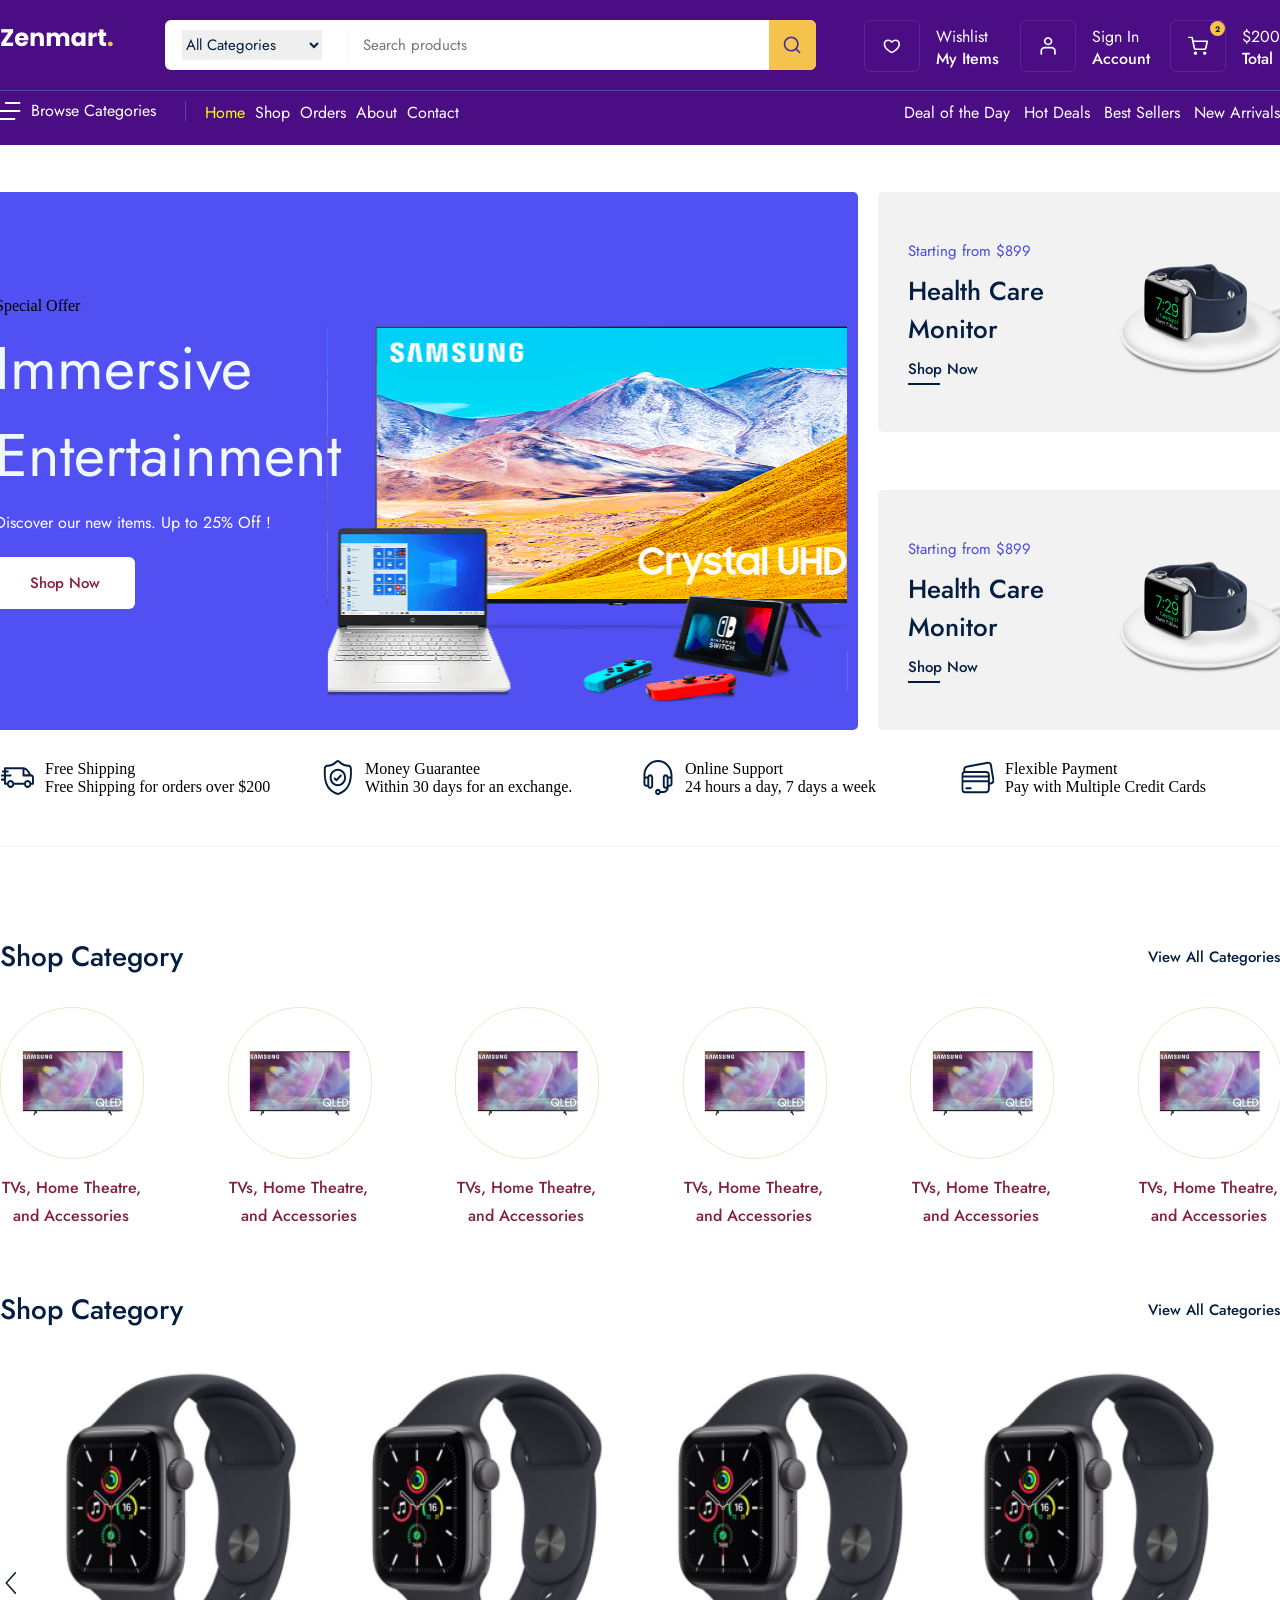
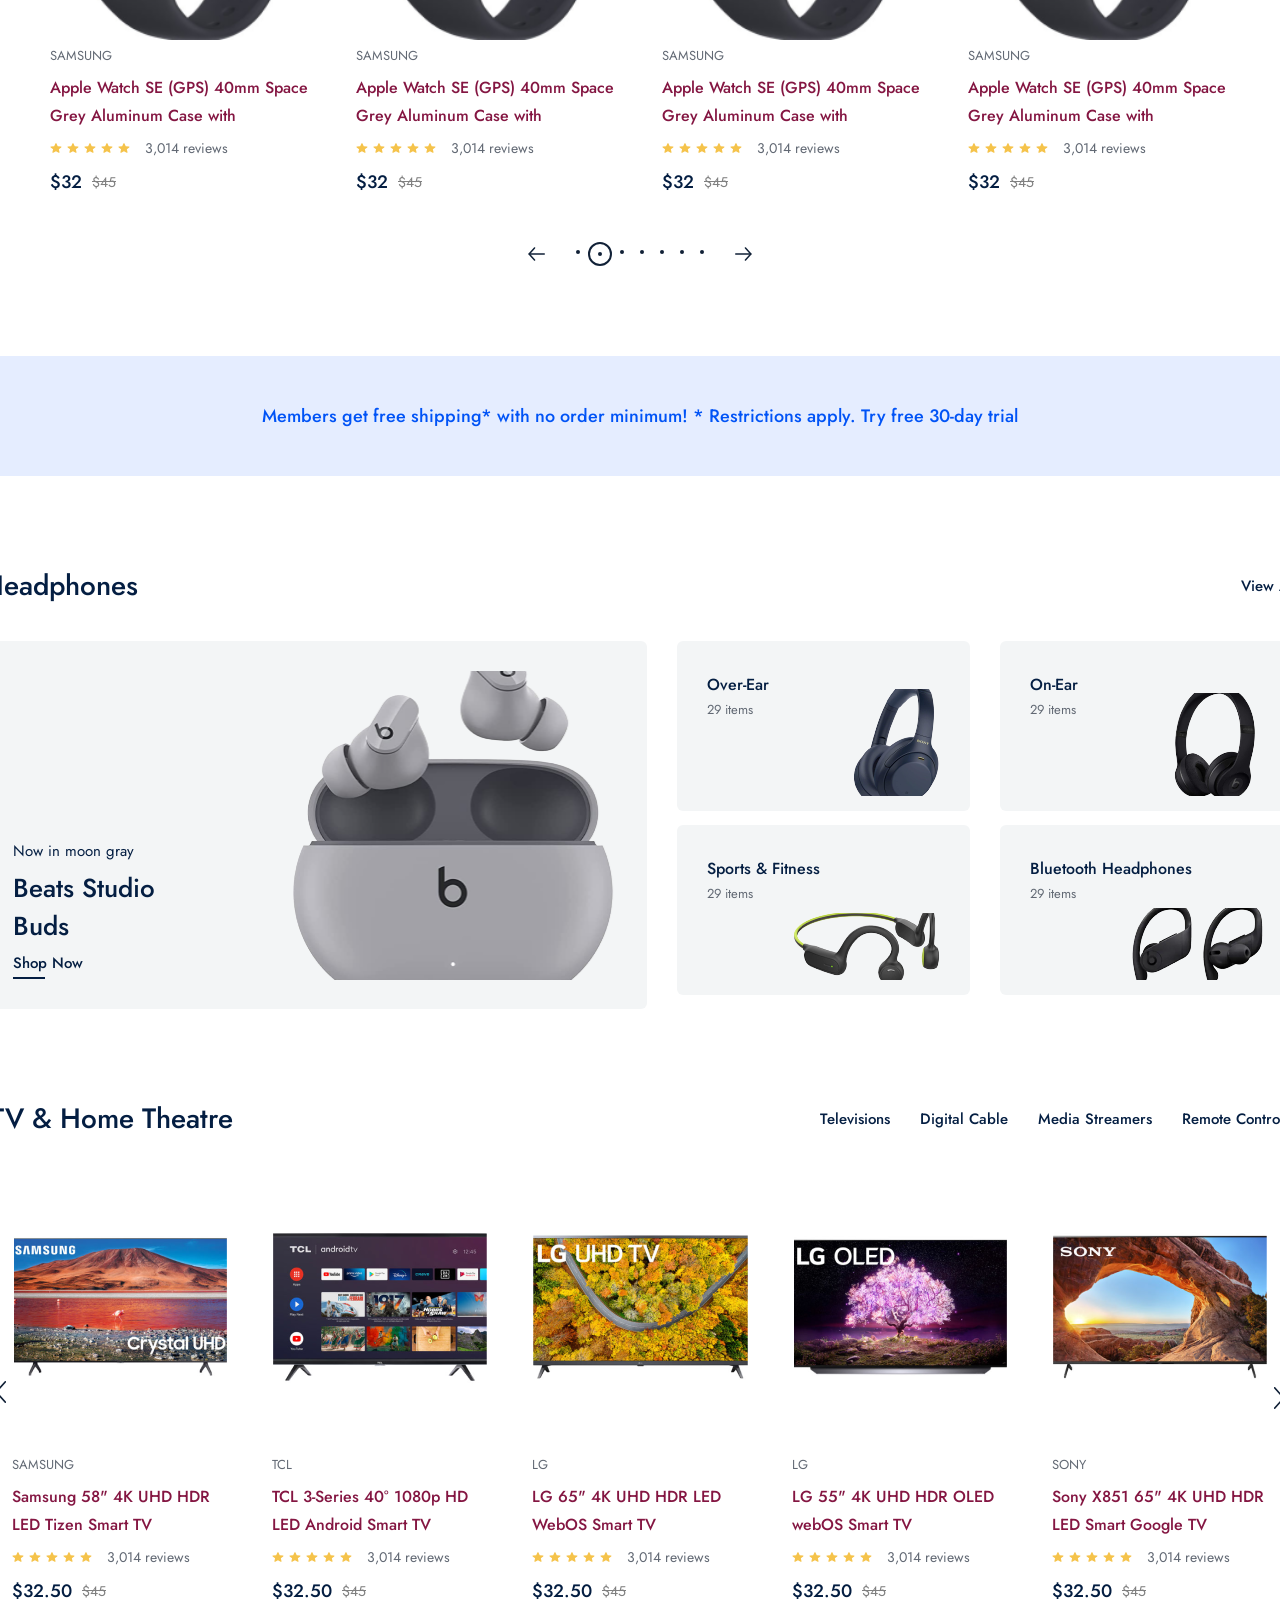
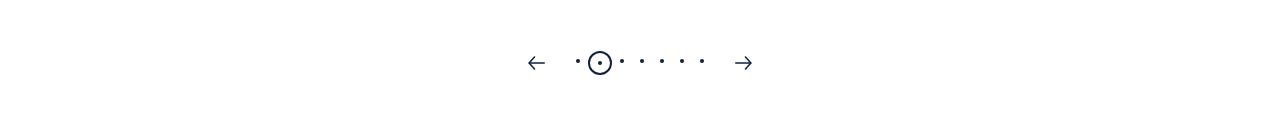
==== commit 6b1660ba: "feat: completed tv section vew" ====
--- a/index.html
+++ b/index.html
@@ -15,1454 +15,7 @@
 <link rel="stylesheet" href="./public/css/home.css" />
   
 
-<style>html,body {margin: 0; padding: 0;}
-
-a {
-    text-decoration: none;
-}
-
-p { margin:0;}
-
-.container {
-    padding: 20px 0 14px;
-    position: relative;
-    width: 1320px;
-    height: auto;
-    display: flex;
-}
-
-/*NAVBAR*/
-
-.navbar_frame {
-    display: flex;
-    flex-direction: row;
-    justify-content: center;
-    position: relative;
-    width: 100%;
-    height: 145px;
-    background: rgb(74, 13, 131);
-}
-
-.navbar_frame .container {
-    padding: 20px 0 14px;
-    flex-direction: column;
-}
-
-.navbar_frame .container .navbar_top{
-    
-    width:100%;
-    height: 50px;
-    
-    display: flex;
-    flex-direction: row;
-    justify-content: space-between;/*
-    background-color: blanchedalmond;*/
-
-}
-
-.navbar_frame .navbar_top .nav_search_frame {
-    width:651px;
-    height: 50px;
-    border-radius: 6px;
-    display: flex;
-    flex-direction: row;
-    background: white;
-}
-
-.navbar_frame .nav_search_frame .search_box{
-    padding: 10px 17px;
-    display: flex;
-    flex-direction: row;
-    align-items: center;
-}
-
-.navbar_frame .search_box .category_list{
-    width:166px;
-    height:30px;
-    border-right: 1px solid whitesmoke;
-}
-
-.navbar_frame .category_list select {
-
-width: 140px;
-
-height: 30px;
-
-border: none;
-
-outline: none;
-
-color: rgb(4, 30, 66);
-
-
-
-font-family: Jost;
-
-font-size: 15px;
-
-font-weight: 400;
-
-line-height: 22px;
-
-letter-spacing: 0;}
-
-
-.navbar_frame .search_box input {
-
-margin-left: 12px;
-
-width: 387px;
-
-height: 22px;
-
-border: none;
-
-outline: none;
-
-color: rgb(98, 105, 116);
-
-font-family: Jost;
-
-
-
-font-size: 15px;
-
-font-weight: 400;
-
-line-height: 22px;
-
-letter-spacing: 0%;
-
-text-align: left;}
-
-
-.navbar_frame .nav_search_frame .search_icon_box {
-
-width: 50px;
-
-height: 50px;
-
-display: flex;
-justify-content: center;
-align-items: center;
-
-border-radius: 0px 6px 6px 0px;
-background: rgb(245, 195, 75);}
-
-.navbar_frame .navbar_top .nav_top_menu {
-    width: 416px;
-    height: 50px;
-
-    display: flex;
-    flex-direction: row;
-    justify-content: space-between;
-    
-    /*
-    justif
-    background-color: red;*/
-}
-
-.navbar_frame .nav_top_menu .top_menu_box {
-    display: flex;
-    flex-direction: row;
-
-}
-
-.navbar_frame .top_menu_box .box_icon_box {
-    position: relative;
-    width: 54px;
-    height: 50px;
-
-    display: flex;
-    align-items: center;
-    justify-content: center;
-    border: 1px solid rgba(255, 255, 255, 0.1);
-    border-radius: 6px;
-
-}
-
-.navbar_frame .top_menu_box .box_info_box {
-    margin-left: 16px;
-    display: flex;
-    flex-direction: column;
-    justify-content: flex-end;
-}
-
-.navbar_frame .box_info_box span {
-
-
-
-/* [object Object] */
-
-color: rgb(255, 255, 255);
-
-font-family: Jost;
-
-font-size: 16px;
-
-font-weight: 400;
-
-line-height: 22px;
-
-letter-spacing: 0;
-
-text-align: left;}
-
-.navbar_frame .box_info_box strong {
-
-/* [object Object] */
-
-color: rgb(255, 255, 255);
-
-font-family: Jost;
-
-font-size: 16px;
-
-font-weight: 500;
-
-line-height: 22px;
-
-letter-spacing: 0;
-
-text-align: left;}
-
-
-.navbar_frame .box_icon_box img{
-    width:22px;
-    height: 22px;
-}
-
-
-.navbar_frame .box_icon_box .basket_count{
-
-
-
-position: absolute;
-top:0;
-right: 0;
-
-width: 15px;
-
-height: 15px;
-
-display: flex;
-
-justify-content: center;
-
-align-items: center;
-
-border-radius: 50%;
-
-background: rgb(245, 195, 75);
-
-color: rgb(11, 30, 64);
-
-font-family: Jost;
-
-font-size: 8px;
-
-font-weight: 700;
-
-line-height: 10px;
-
-letter-spacing: 0%;
-
-text-align: left;}
-
-
-.navbar_frame .container .navbar_bott {
-
-margin-top: 20px;
-
-border-top: 1px solid #5747a2;}
-
-
-.navbar_frame .navbar_bott .navbar_bott_menu_box{
-    margin-top: 10px;
-    height: 20px;
-    
-    display: flex;
-    flex-direction: row;
-    justify-content: space-between;
-
-}
-
-.navbar_frame .navbar_bott .browse_box {
-    width:185px;
-    display: flex;
-    flex-direction: row;
-    align-items: center;
-    border-right: 1px solid #5747a2;
-}
-
-.navbar_frame .navbar_box img{
-    width: 20px;
-    height: 18px;
-}
-
-.navbar_frame .browse_box span {
-
-margin-left: 10px;
-
-color:rgb(255, 255, 255);
-
-font-family: Jost;
-
-font-size: 16px;
-
-font-weight: 400;
-
-line-height: 28px;
-
-letter-spacing: 0%;
-
-text-align: left;}
-
-.navbar_frame .navbar_bott_menu_box .navbar_route_menu {
-    width: 670px;
-    display: flex;
-    flex-direction: row;
-}
-
-.navbar_frame .navbar_route_menu a {
-    margin-right: 10px;
-    font-family: Jost;
-    font-size: 16px;
-    font-weight: 400;
-    color: white;
-
-}
-
-
-.navbar_frame .navbar_route_menu a.title {/*
-    margin-left: 10px;*/
-    color: yellow;
-}
-
-.navbar_frame .sorting_menu span {
-    margin-left: 10px;
-    color: white;
-    font-family: Jost;
-    font-size: 16px;
-    font-weight: 400;
-}
-
-
-
-
-
-
-
-
-
-
-
-
-
-
-
-
-
-
-
-
-
-
-
-
-
-.home_page {
-    padding-bottom: 60px;
-    display: flex;
-    flex-direction: column;
-}
-
-
-.container .category_top {
-width: 100%;
-height: auto;
-display: flex;
-flex-direction: row;
-justify-content: space-between;
-align-items: center;}
-
-
-.container .category_top div {
-    display: flex;
-    flex-direction: row;
-}
-
-.container .category_top span {
-font-family: "Jost";
-font-style: normal;
-font-weight: 500;
-font-size: 28px;
-line-height: 40px;
-text-transform: capitalize;
-color: #041e42;}
-
-.container .category_top a {
-margin-left: 30px;
-font-family: "Jost";
-font-style: normal;
-font-weight: 500;
-font-size: 15px;
-line-height: 22px;
-text-transform: capitalize;
-color: #041e42;}
-
-.container .category_top a:hover {
-border-bottom: 2px solid #041e42;}
-
-
-/* PAGINATION*/
-.container .pagionation_box{
-    margin-top: 30px;
-    width:100%;
-    height: auto;
-    display: flex;
-    flex-direction: row;
-    justify-content: center;
-}
-
-.container .pagionation_box .pagination_main {
-    width: auto;
-    height: 24px;
-    display: flex;
-    flex-direction: row;
-    align-items: center;
-    justify-content: space-around;
-}
-
-.pagination_main img {
-    cursor: pointer;
-}
-
-.container .pagination_main .pagination_dot {
-margin: 0 20px;
-
-display: flex;
-
-flex-direction: row;
-
-}
-
-.container .pagination_dot .dot{
-
-width: 20px;
-
-height: 20px;
-
-display: flex;
-
-align-items: center;
-
-justify-content: center;
-
-border-radius: 50%;}
-
-
-.container .pagination_dot .dot.active {
-
-border: 2px solid #112137; }
-
-
-.container .pagination_dot .dot div {
-
-width: 4px;
-
-height: 4px;
-
-background: #112137;
-
-border-radius: 50%;}
-
-
-
-.container .hover_border {
-
-margin-top: 3px;
-
-width: 32px;
-
-height: 2px;
-
-background: #041e42;}
-
-.container .next_prev_box{
-    width: 25px;
-}
-
-.container .next_prev_box img{
-    position: absolute;
-    top:50%;
-    cursor: pointer;
-}
-
-/* productt card*/
-
-.container .product_box {
-    width: 306px;
-    height: 100%;
-    display: flex;
-    flex-direction: column;
-    /*pointer: cursor; */
-}
-
-.container .product_box .product_img_box {
-    width:100%;
-    height: 280px;
-}
-
-
-.container .product_img_box .hover_box {
-    display: none;
-    width:100%;
-    height:100%;
-    flex-direction: column;
-    justify-content: flex-end;
-    align-items: center;
-}
-
-.container .hover_box button{
-margin-bottom: 10px;
-
-width: 260px;
-
-height: 50px;
-
-display: flex;
-
-align-items: center;
-
-justify-content: center;
-
-outline: none;
-
-border: none;
-
-background:#0053f6;
-
-box-shadow: 0px 5px 20px rgba(0, 83, 246, 0.1);
-
-border-radius: 6px;
-
-font-family: "Jost";
-
-font-style: normal;
-
-font-weight: 500;
-
-font-size: 15px;
-
-line-height: 22px;
-
-color: #ffffff;
-    
-}
-
-.container .product_img_box:hover .hover_box {display: flex;
-
-}
-
-.container .product_content_box {
-    padding: 5px 22px;
-    width: 100%;
-    height: auto;
-    box-sizing: border-box;
-}
-
-.container .product_content_box .product_title {
-
-
-
-font-family: "Jost";
-
-font-style: normal;
-
-font-weight: 400;
-
-font-size: 13px;
-
-line-height: 22px;
-
-text-transform: uppercase;
-
-color: #626974;}
-
-.container .product_content_box .product_desc {
-
-margin-top: 7px;
-
-height: 56px;
-
-font-family: "Jost";
-
-font-style: normal;
-
-font-weight: 500;
-
-font-size: 16px;
-
-line-height: 28px;
-overflow: hidden;
-
-color: #841642;}
-
-
-.container .product_content_box .review_box {
-
-margin-top: 7px;
-
-display: flex;
-
-flex-direction: row;
-
-align-items: center;}
-
-.container .review_box img {
-
-margin-right: 5px;
-
-}
-
-.container .review_box span{
-
-margin-left: 10px;
-
-font-family: "Jost";
-
-font-style: normal;
-
-font-weight: 400;
-
-font-size: 14px;
-
-line-height: 22px;
-
-color: #626974;}
-
-
-.container .product_content_box .price_box {
-
-margin-top: 10px;
-
-display: flex;
-
-flex-direction: row;
-
-align-items: center;}
-
-.container  .price_box strong {
-
-font-family: "Jost";
-
-font-style: normal;
-
-font-weight: 500;
-
-font-size: 18px;
-
-line-height: 26px;
-
-color: #041e42;
-
-}
-
-.container .price_box span {
-
-margin-left: 10px;
-
-font-family: "Jost";
-
-font-style: normal;
-
-font-weight: 400;
-
-font-size: 14px;
-
-line-height: 22px;
-
-text-decoration-line: line-through;
-
-color: grey;}
-
-
-/* HEADER */
-.header_frame {
-    position: relative;
-    margin-top: 47px;
-    width:100%;
-    height:auto;
-    display: flex;
-    justify-content: center;
-}
-
-.header_frame .container {
-    flex-direction: row;
-}
-
-.header_frame .container .header_left {
-    position: relative;
-    padding: 15px;
-    width: 875px;
-    height: 508px;
-
-    background-color: rgb(80, 80, 243);
-    background-image: url("../public/css/images/icons/header_bg.svg");
-    border-radius: 5px;
-}
-
-.header_frame .header_left .header_content {
-    margin-top: 90px;
-    display: flex;
-    flex-direction: column;
-}
-
-.header_content .header_content div {
-
-width: 104px;
-
-height: 30px;
-
-display: flex;
-
-justify-content: center;
-
-align-items: center;
-
-background:#f5c34b;
-
-border-radius: 6px;
-
-font-family: "Jost";
-
-font-style: normal;
-
-font-weight: 500;
-
-font-size: 13px;
-
-line-height: 22px;
-
-color: #841e42;}
-
-.header_frame .header_content span {
-    margin-top: 10px;/*
-    width: normal;*/
-    width: 428px;
-    font-family: "Jost";
-    font-style: normal;
-    font-weight: 400px;
-    font-size: 60px;
-    line-height: 87px;
-    
-    color: aliceblue;
-}
-
-.header_frame .header_content p {
-
-margin-top: 10px;
-
-font-family: "Jost";
-
-font-style: normal;
-
-font-weight: 400;
-
-font-size: 16px;
-
-line-height: 28px;
-
-color: #ffffff;}
-
-.header_frame .header_content a{
-
-margin-top: 20px;
-
-width: 140px;
-
-height: 52px;
-
-display: flex;
-
-align-items: center;
-
-justify-content: center;
-
-background: #FFFFFF;
-
-border-radius: 6px;
-
-font-family: "Jost";
-
-font-style: normal;
-
-font-weight: 500;
-
-font-size: 15px;
-
-line-height: 22px;
-
-color: #841e42;}
-
-.header_frame .header_content img {
-    position: absolute;
-    right: 10px;
-}
-
-.header_frame .container .header_right {
-
-position: relative;
-
-margin-left: 20px;
-
-display: flex;
-
-flex-direction: column;
-
-justify-content: space-between;}
-
-.header_frame .header_right .header_box {
-border-radius: 5px;
-
-width: 422px;
-
-height: 240px;
-
-display: flex;
-
-flex-direction: row;
-
-background:#f2f2f2;}
-
-
-.header_frame .header_right .box_left {
-
-margin-left: 30px;
-
-width: 50%;
-
-display: flex;
-
-flex-direction: column;
-
-justify-content: center;}
-
-
-.header_frame .box_left span{
-
-font-family: "Jost";
-
-font-style: normal;
-
-font-weight: 400;
-
-font-size: 15px;
-
-Line-height: 22px;
-
-color: rgb(72, 72, 230);}
-
-.header_frame .box_left p {
-
-margin: 10px 0;
-
-font-family: "Jost";
-
-font-style: normal;
-
-font-weight: 500;
-
-font-size: 26px;
-
-line-height: 38px;
-
-/* Color/Text-Dark */
-
-color: #041e42; }
-
-.header_frame .box_left a {
-
-
-
-font-family: "Jost";
-
-font-style: normal;
-
-font-weight: 500;
-
-font-size: 15px;
-
-line-height: 22px;
-
-color: #041e42;}
-
-
-
-.header_frame .header_box .box_right { width: 50%;}
-
-
-
-.header_frame .box_right img { width: 100%;
-
-height: 100%;
-height: 100%;}
-
-
-
-
-
-
-/*SERVICE*/
-.home_page .service_frame {
-    position: relative;
-    margin-top: 30px;
-    width:100%;
-    height:auto;
-    
-    display: flex;
-    justify-content: center;
-}
-
-.service_frame .container{
-    flex-direction: row;
-    
-}
-
-.service_frame .container .service_box {
-    width:25%;
-    height: 86px;
-    
-    display: flex;
-    flex-direction: row;
-    border-bottom: 1px solid whitesmoke;
-}
-
-.service_frame .service_box img {
-    margin-right: 10px;
-
-width: 35px;
-
-height: 35px;
-
-}
-
-.service_frame .service_box .service_content {
-
-margin-left: 14px; 
-display: flex;
-
-flex-direction: column;
-
-}
-
-.service_frame .service_content span {
-
-
-
-font-family: "Jost"; 
-font-style: normal; 
-font-weight: 500; 
-font-size: 16px; 
-line-height: 28px;
-
-color: #041e42;}
-
-.service_frame .service_content p {
-font-family: "Jost"; 
-font-style: normal; 
-font-weight: 400; 
-font-size: 15px; 
-line-height: 22px;
-
-color: #626974;}
-
-
-
-
-
-
-/* SHOP CATEGORY */
-
-.shop_category_frame {
-position: relative;
-margin-top: 90px;
-width: 100%;
-height: auto;
-display: flex;
-justify-content: center;}
-
-
-.shop_category_frame .container {
-flex-direction: column;}
-
-
-
-
-
-.shop_category_frame .category_top a {
-font-family: "Jost";
-font-style: normal;
-font-weight: 500;
-font-size: 15px;
-line-height: 22px;
-color: #041e42;}
-
-.shop_category_frame .category_top a:hover {
-border-bottom: 2px solid #041e42;}
-
-.shop_category_frame .container .category_wrapper {
-margin-top: 30px;
-width: 100%;
-height: auto;
-display: flex; 
-flex-direction: row;
-justify-content: space-between;}
-
-.shop_category_frame .category_wrapper .category_box { 
-width: 142px;
-height: auto;
-display: flex; 
-flex-direction: column;
-cursor: pointer;}
-
-.shop_category_frame .category_box .category_img_box {
-width: 100%; 
-height: 150px;
-display: flex; 
-align-items: center;
-justify-content: center;
-border: 1px solid #eaeaca;
-border-radius: 150px;}
-
-.shop_category_frame .category_box span {
-
-margin-top: 15px;
-
-font-family: "Jost";
-
-font-style: normal;
-
-font-weight: 500;
-
-font-size: 16px;
-
-line-height: 28px;
-
-text-align: center;
-
-color: #841e42;
-
-}
-
-
-
-
-
-/* SELLING PRODUCT */
-
-.selling_product_frame{
-
-position: relative;
-
-margin-top: 60px;
-
-width: 100%;
-
-height: auto;
-
-display: flex;
-
-flex-direction: row;
-
-justify-content: center;}
-
-
-.selling_product_frame .container {
-    flex-direction: column;
-}
-
-.selling_product_frame .container .product_wrapper {
-
-position: relative;
-
-margin-top: 30px;
-
-width: 100%;
-
-height: auto;
-
-display: flex;
-
-flex-direction: row;
-
-justify-content: space-between;}
-
-
-.selling_product_frame .product_wrapper .product_boxes {
-    position: relative;
-    width:1224px;
-    height:452px;
-    display: flex;
-    flex-direction: row;
-}
-
-
-
-
-.home_page .adv_frame {
-
-margin-top: 90px;
-
-width: 100%;
-
-height: 120px;
-
-display: flex;
-
-align-items: center;
-
-justify-content: center;
-
-background-color: #e5edff;
-
-font-family: "Jost";
-
-font-style: normal;
-
-font-weight: 500;
-
-font-size: 18px;
-
-line-height: 26px;
-
-color: #0053f6;}
-
-
-/* SPEC PRODUCT */
-
-.spec_product_frame {
-
-position: relative;
-
-margin-top: 90px;
-
-width: 100%;
-
-height: auto;
-
-display: flex;
-
-flex-direction: row;
-
-justify-content: center;
-
-}
-
-.spec_product_frame .container {
-
-flex-direction: column;
-
-}
-
-
-.spec_product_frame .container .spec_product_wrapper {
-
-position: relative;
-
-margin-top: 35px;
-
-width: 100%; 
-
-height: auto;
-
-display: flex; 
-flex-direction: row;}
-
-.spec_product_frame .spec_product_wrapper .big_product_box {
-
-position: relative;
-padding: 30px;
-
-width: 664px;
-
-height: 368px;
-
-display: flex; 
-
-flex-direction: row;
-box-sizing: border-box;
-
-background:#f3f5f6;
-
-border-radius: 6px;
-
-}
-
-.spec_product_frame .big_product_box .big_product_content {
-
-width: 160px;
-
-display: flex;
-
-flex-direction: column;
-justify-content:flex-end ;
-
-}
-
-.spec_product_frame .big_product_content span {
-
-font-family: "Jost";
-
-font-style: normal;
-
-font-weight: 400;
-
-font-size: 15px;
-
-line-height: 22px;
-
-color: #041e42;
-
-}
-
-.spec_product_frame .big_product_content p {
-
-margin: 7px 0;
-
-font-family: "Jost";
-
-font-style: normal;
-
-font-weight: 500;
-
-font-size: 26px;
-
-line-height: 38px;
-
-
-
-/* Color/Text-Dark */
-
-color: #041e42;}
-
-
-
-
-
-.spec_product_frame .big_product_content a {
-
-font-family: "Jost";
-
-font-style: normal;
-
-font-weight: 500;
-
-font-size: 15px;
-
-line-height: 22px;
-
-color: #041e42;}
-
-
-.spec_product_frame .big_product_box img {
-
-position: absolute;
-
-width: 322px;
-
-height: 309px;
-
-right: 5%;}
-
-
-.spec_product_frame .big_product_box img {
-
-position: absolute;
-
-width: 322px;
-
-height: 309px;
-
-right: 5%;
-
-}
-
-.spec_product_frame .spec_product_wrapper .small_product_wrapper {
-
-margin-left: 30px;
-
-width: 620px;
-
-height: 368px;
-
-display: flex;
-
-flex-direction: row;
-
-flex-wrap: wrap;
-
-}
-
-
-.spec_product_frame .small_product_wrapper .small_product_box {
-
-position: relative;
-
-padding: 30px;
-
-width: 293px;
-
-height: 170px;
-
-display: flex; 
-
-flex-direction: row;
-
-box-sizing: border-box;
-
-background:#f3f5f6;
-
-border-radius: 6px;}
-
-.spec_product_frame .small_product_box:nth-child(odd){margin-right: 30px;}
-
-.spec_product_frame .small_product_box .small_product_content {
-
-display: flex;
-
-flex-direction: column;
-
-}
-
-.spec_product_frame .small_product_content strong {
-
-font-family: "Jost";
-
-font-style: normal;
-
-font-weight: 500;
-
-font-size: 16px;
-
-
-
-line-height: 28px;
-
-color: #041e42;}
-
-.spec_product_frame .small_product_content span{
-
-font-family: "Jost";
-
-font-style: normal;
-
-font-weight: 400;
-
-font-size: 13px;
-
-line-height: 22px;
-
-color: #626974;}
-
-.spec_product_frame .small_product_box img {
-    position: absolute;
-    right: 30px;
-    bottom: 15px;
-}
-
-
-.home_page .tv_frame {
-
-position: relative;
-
-margin-top: 90px;
-
-width: 100%;
-
-height: auto;
-
-display: flex;
-
-flex-direction: row;
-
-justify-content: center;
-
-}
-
-.tv_frame .container {
-
-flex-direction: column;
-
-}
-/*
-.tv_frame .product_wrapper .product_boxes {
-    position: relative;
-    width: 1224px;
-    height: 452px;
-
-    display: flex;
-    flex-direction: row;
-
-}*/
-
-
-.container .tv_product_wrapper {
-position: relative;
-
-margin-top: 30px;
-
-width: 100%;
-
-height: auto;
-
-display: flex;
-
-flex-direction: row;
-
-justify-content: space-between;
-
-
-}
-
-.tv_wrapper .tv_product_boxes {
-
-width: 1300px;
-
-height: 452px;
-
-display: flex; 
-flex-direction: row;
-
-}
-
-.tv_product_boxes .tv_product_box {
-
-width: 260px;
-
-height: 452px;
-
-display: flex;
-
-flex-direction: column;
-
-align-items: center;
-
-background: white;
-
-}
-
-
-.tv_product_box .product_img {
-    width:100%;
-    height: 280px;
-    display: flex;
-    flex-direction: row;
-    justify-content: center;
-    align-items: center;
-}
-</style>
+
 
 </head>
 <body>
--- a/public/css/home.css
+++ b/public/css/home.css
@@ -1070,6 +1070,12 @@
 
 }
 
+.container .next_prev_box img {
+    position: absolute;
+    top: 47%;
+    cursor: pointer;
+}
+
 .tv_product_wrapper .tv_product_boxes {
 
 width: 1300px;
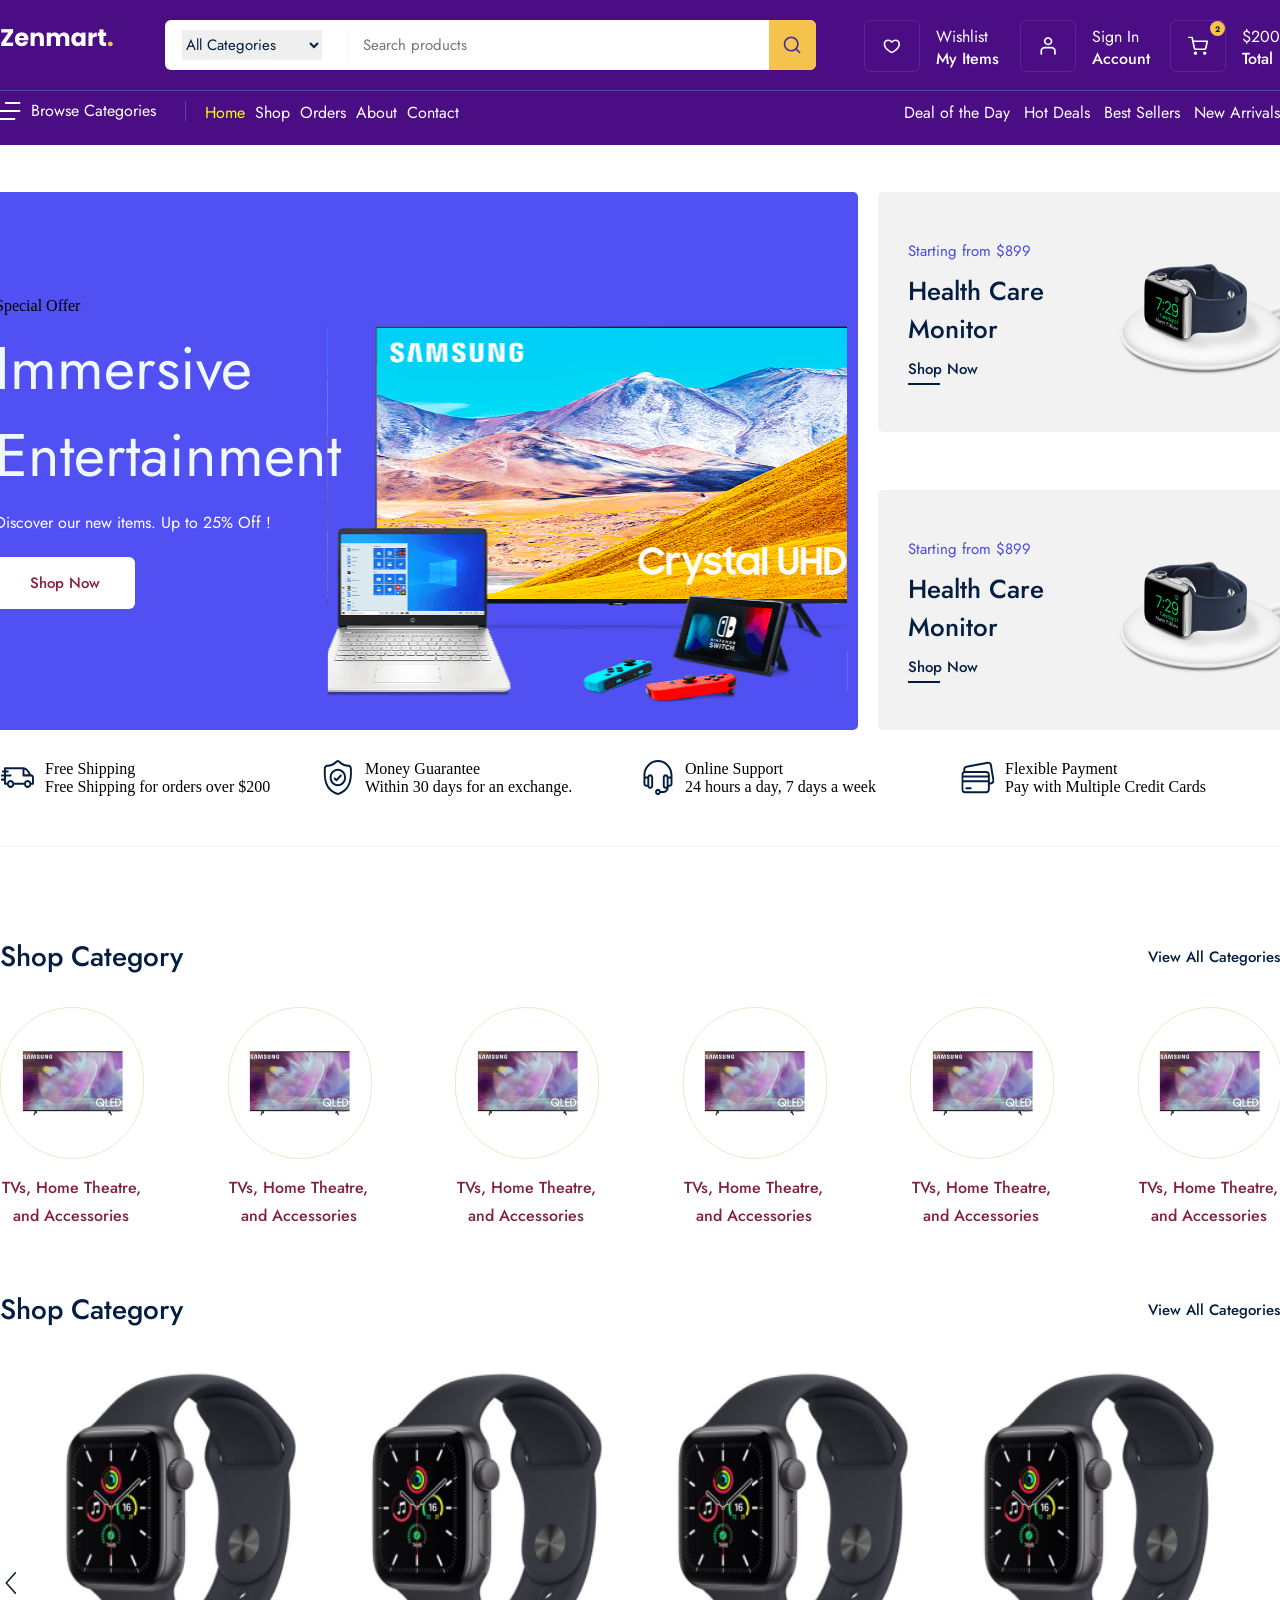
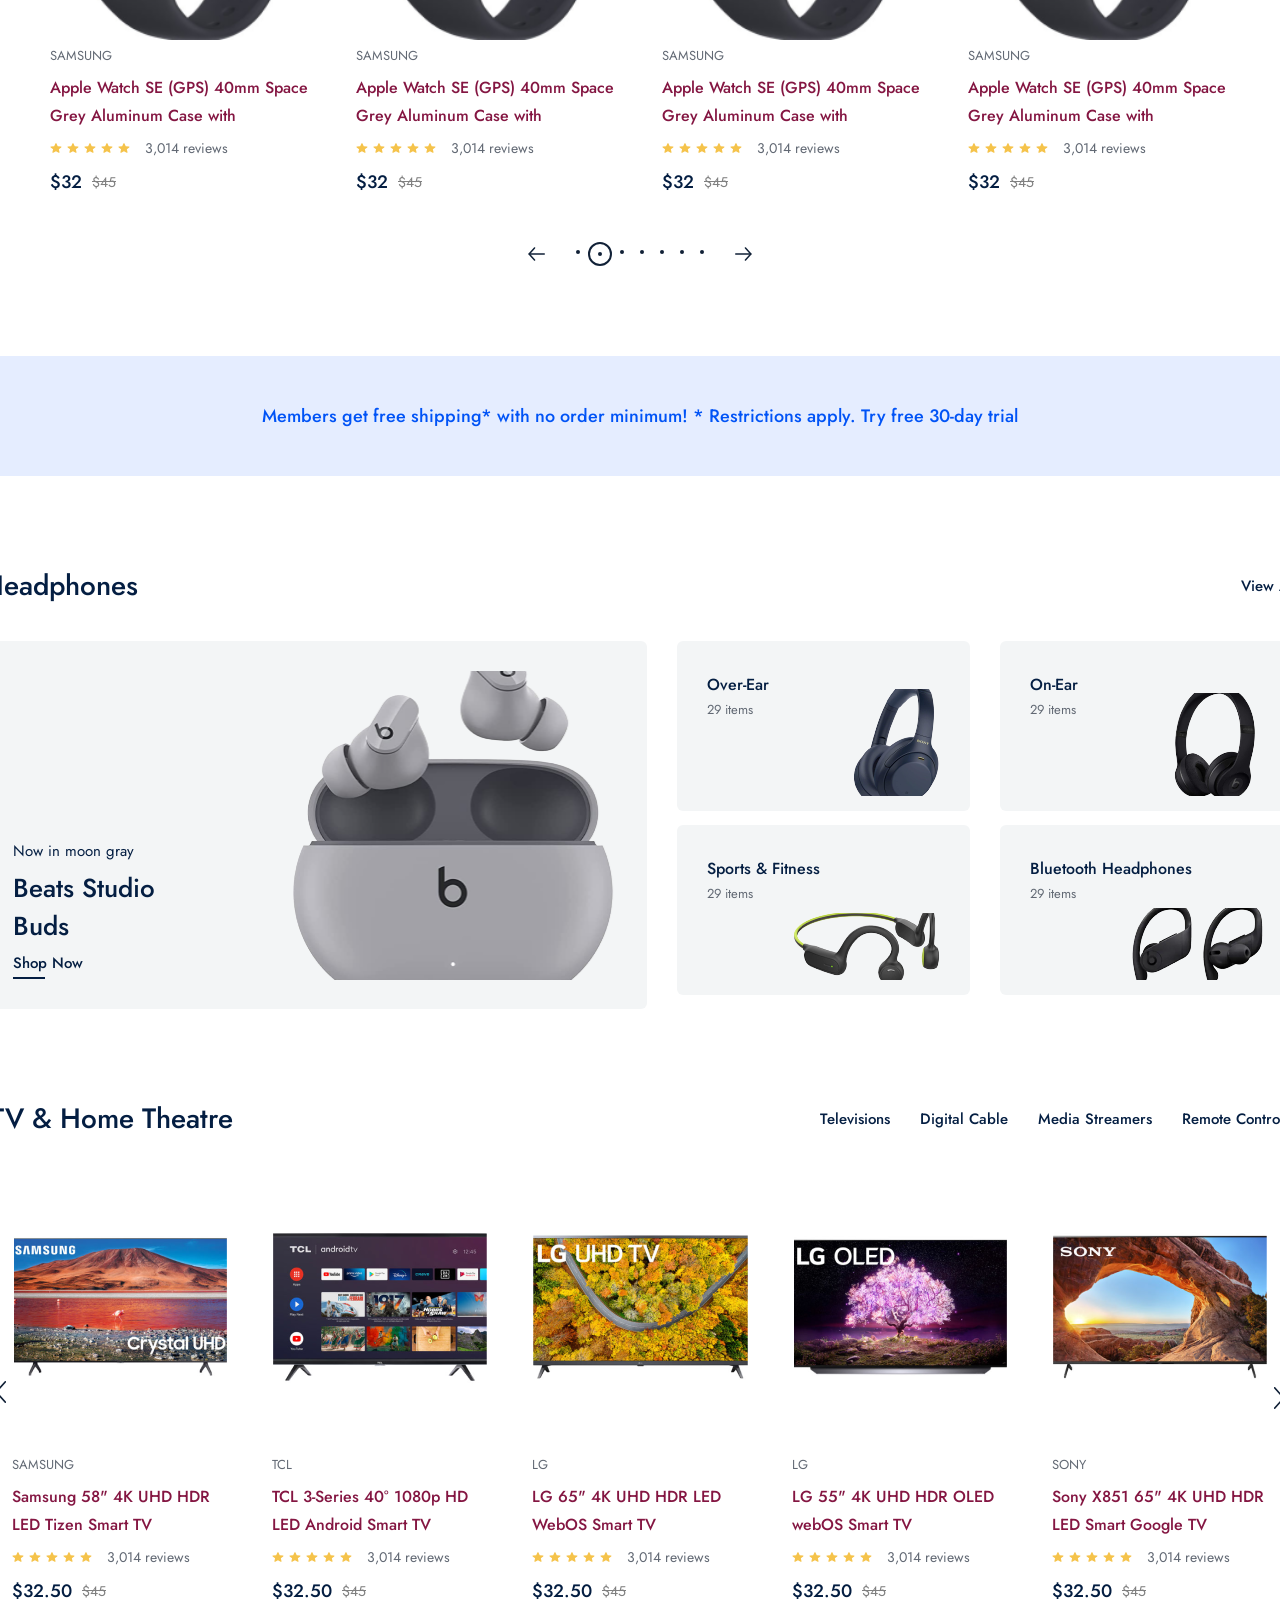
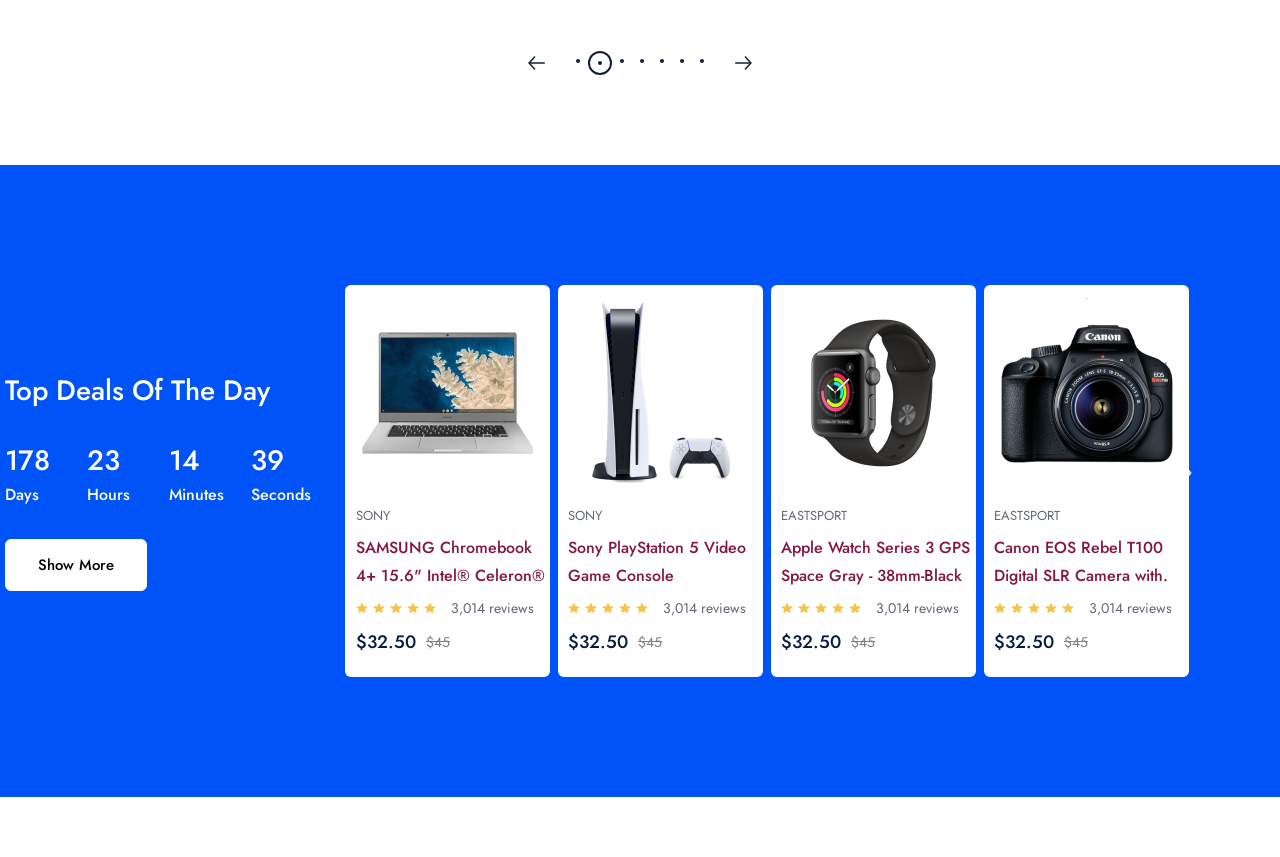
==== commit 6622c5f2: "feat: completed event section view" ====
--- a/index.html
+++ b/index.html
@@ -429,8 +429,7 @@
         </div>
       </div>
     </div>
-    
-   <div class="tv_frame">
+    <div class="tv_frame">
     <div class="container">
       <div class="category_top">
         <span>TV & Home Theatre</span>
@@ -614,6 +613,143 @@
             <img src="public/css/images/icons/arrow-prev_next.svg" alt="" style="transform: scalex(-1);"/>
           </div>
       </div>
+      </div>
+  
+  
+    
+    
+    
+    </div>
+
+    <div class="event_frame">
+    <div class="container">
+      <div class="event_content_box">
+        <span class="event_title">Top Deals Of The Day</span>
+        <div class="timer_wrapper">
+          <div class="timer_box">
+            <strong>178</strong>
+            <span>Days</span>
+          </div>
+          <div class="timer_box">
+            <strong>23</strong>
+            <span>Hours</span>
+          </div>
+          <div class="timer_box">
+            <strong>14</strong>
+            <span>Minutes</span>
+          </div>
+          <div class="timer_box">
+            <strong>39</strong>
+            <span>Seconds</span>
+          </div>
+        </div>
+        <a href="">Show More</a>
+      </div>
+      <div class="event_product_wrapper">
+      <div class="next_prev_box">
+            <img src="./public/css/images/icons/next.svg" alt="" class="white_svg" />
+          </div>
+          <div class="event_product_boxes">
+            <div class="event_product_box">
+              <div class="event_product_img">
+                <a href=""><img src="./public/css/images/products/sony_notebook.png" alt="" /></a>
+              </div>
+              <div class="product_content_box" style="padding: 0 0 0 11px;">
+              <span class="product_title">SONY</span>
+              <a href="">
+                <p class="product_desc">SAMSUNG Chromebook 4+ 15.6" Intel® Celeron®</p>
+              </a>
+              <div class="review_box">
+                <img src="./public/css/images/icons/review.svg" alt="">
+                <img src="./public/css/images/icons/review.svg" alt="">
+                <img src="./public/css/images/icons/review.svg" alt="">
+                <img src="./public/css/images/icons/review.svg" alt="">
+                <img src="./public/css/images/icons/review.svg" alt="">
+                <span>3,014 reviews</span>
+              </div>
+              <div class="price_box">
+                <strong>$32.50</strong>
+                <span>$45</span>
+              </div>
+              </div>
+            </div>
+            <div class="event_product_box">
+              <div class="event_product_img">
+                <a href=""><img src="./public/css/images/products/sony_playstation.png" alt=""></a>
+              </div>
+              <div class="product_content_box" style="padding: 0 0 0 10px;">
+              <span class="product_title">SONY</span>
+              <a href="">
+                <p class="product_desc">Sony PlayStation 5 Video Game Console</p>
+              </a>
+              <div class="review_box">
+                <img src="./public/css/images/icons/review.svg" alt="">
+                <img src="./public/css/images/icons/review.svg" alt="">
+                <img src="./public/css/images/icons/review.svg" alt="">
+                <img src="./public/css/images/icons/review.svg" alt="">
+                <img src="./public/css/images/icons/review.svg" alt="">
+                <span>3,014 reviews</span>
+              </div>
+              <div class="price_box">
+                <strong>$32.50</strong>
+                <span>$45</span>
+              </div>
+              </div>
+            </div>
+            <div class="event_product_box">
+              <div class="event_product_img">
+                <a href=""><img src="./public/css/images/products/apple_watch.png" alt=""></a>
+              </div>
+              <div class="product_content_box" style="padding: 0 0 0 10px;">
+              <span class="product_title">EASTSPORT</span>
+              <a href="">
+                <p class="product_desc">Apple Watch Series 3 GPS Space Gray - 38mm-Black</p>
+              </a>
+              <div class="review_box">
+                <img src="./public/css/images/icons/review.svg" alt="">
+                <img src="./public/css/images/icons/review.svg" alt="">
+                <img src="./public/css/images/icons/review.svg" alt="">
+                <img src="./public/css/images/icons/review.svg" alt="">
+                <img src="./public/css/images/icons/review.svg" alt="">
+                <span>3,014 reviews</span>
+              </div>
+              <div class="price_box">
+                <strong>$32.50</strong>
+                <span>$45</span>
+              </div>
+              </div>
+            </div>
+            <div class="event_product_box">
+              <div class="event_product_img">
+                <a href><img src="./public/css/images/products/canon_camera.png" alt=""></a>
+              </div>
+              <div class="product_content_box" style="padding: 0 0 0 10px;">
+              <span class="product_title">EASTSPORT</span>
+              <a href="">
+                <p class="product_desc">Canon EOS Rebel T100 Digital SLR Camera with.</p>
+              </a>
+              <div class="review_box">
+                <img src="./public/css/images/icons/review.svg" alt="">
+                <img src="./public/css/images/icons/review.svg" alt="">
+                <img src="./public/css/images/icons/review.svg" alt="">
+                <img src="./public/css/images/icons/review.svg" alt="">
+                <img src="./public/css/images/icons/review.svg" alt="">
+                <span>3,014 reviews</span>
+              </div>
+              <div class="price_box">
+                <strong>$32.50</strong>
+                <span>$45</span>
+              </div>
+              </div>
+            </div>
+          </div>
+         <div class="next_prev_box" style="transform: scaleX(-1)">
+            <img src="./public/css/images/icons/next.svg" alt="" class="white_svg"/>
+          </div>  
+      </div>
+    </div>
+    </div>
+
   </div>
 </body>
 </html>
--- a/public/css/home.css
+++ b/public/css/home.css
@@ -1,35 +1,12 @@
-
-
-
-
-
-
-
-
-
-
-
-
-
-
-
-
-
-
-
-
-
-
-
-
-
-
 .home_page {
     padding-bottom: 60px;
     display: flex;
     flex-direction: column;
 }
 
+.white_svg{
+    filter: brightness(0) invert(1);
+}
 
 .container .category_top {
 width: 100%;
@@ -1112,3 +1089,188 @@
     justify-content: center;
     align-items: center;
 }
+
+.home_page .event_frame {
+
+position: relative;
+
+margin-top: 90px;
+
+width: 100%;
+
+height: 632px;
+
+display: flex;
+
+flex-direction: row;
+
+justify-content: center;
+
+background-color: #0053f6;
+
+}
+
+
+.event_frame .container {
+    flex-direction: row;
+    justify-content: center;
+}
+
+.container .event_content_box {
+    width:340px;
+    height: auto;
+    display: flex;
+    flex-direction: column;
+    justify-content: center;
+}
+
+.event_content_box .event_title{
+
+font-family: "Jost";
+
+font-style: normal;
+
+font-weight: 500;
+
+font-size: 28px;
+
+line-height: 40px;
+
+text-transform: capitalize;
+
+color: #ffffff;}
+
+.event_content_box .timer_wrapper {
+    margin: 30px 0;
+    display: flex;
+    flex-direction: row;
+
+}
+
+.timer_wrapper .timer_box {
+
+width: 82px;
+
+height: auto;
+
+display: flex;
+
+flex-direction: column;
+
+}
+
+.timer_box strong {
+
+font-family: "Jost";
+
+font-style: normal;
+
+font-weight: 500;
+
+font-size: 28px;
+
+line-height: 40px;
+
+color: #ffffff;
+
+}
+
+.timer_box span {
+
+font-family: "Jost";
+
+font-style: normal;
+
+font-weight: 500;
+
+font-size: 16px;
+
+line-height: 28px;
+
+color: #ffffff;
+
+}
+
+.event_content_box a {
+
+width: 140px;
+
+height: 50px;
+
+display: flex;
+
+align-items: center;
+
+justify-content: center;
+
+text-transform: capitalize;
+
+background:#ffffff;
+
+border: 1px solid #ffffff;
+
+border-radius: 6px;
+font-family: "Jost";
+font-style: normal;
+font-weight: 500;
+font-size: 15px;
+line-height: 22px;
+
+color: black;
+
+}
+
+
+.container .event_product_wrapper {
+
+width: 930px;
+
+height: auto;
+
+display: flex;
+
+flex-direction: row;
+
+}
+
+.event_product_wrapper .event_product_boxes {
+
+
+
+position: relative;
+
+width: auto;
+
+height: auto;
+
+display: flex;
+
+flex-direction: row;
+
+align-items: center;}
+
+.event_product_boxes .event_product_box {
+
+margin-right: 8px;
+
+width: 205px;
+
+height: 392px;
+
+display: flex;
+
+flex-direction: column;
+
+border-radius: 6px;
+
+background-color: #ffffff;
+
+}
+
+.event_product_box .event_product_img{
+    width: 100%;
+    height: 220px;
+    display: flex;
+    align-items: center;
+    justify-content: center;
+} 
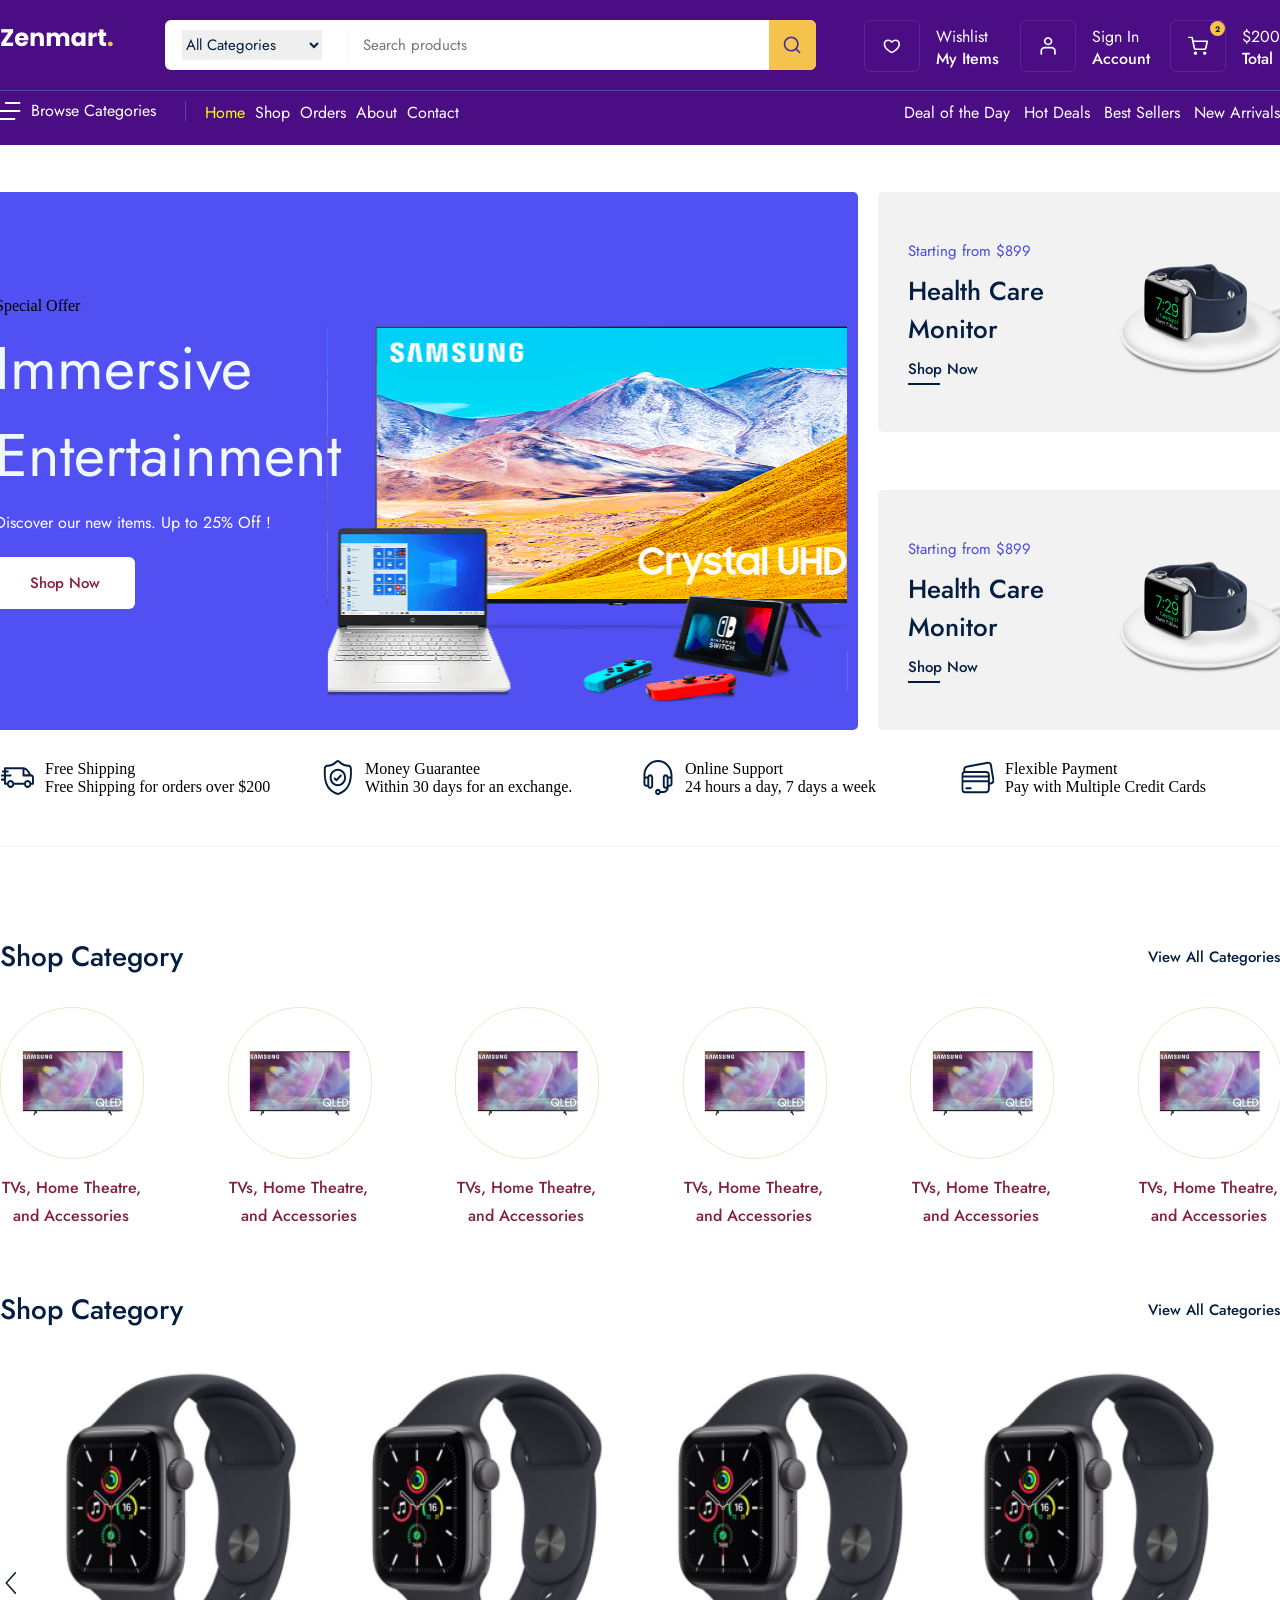
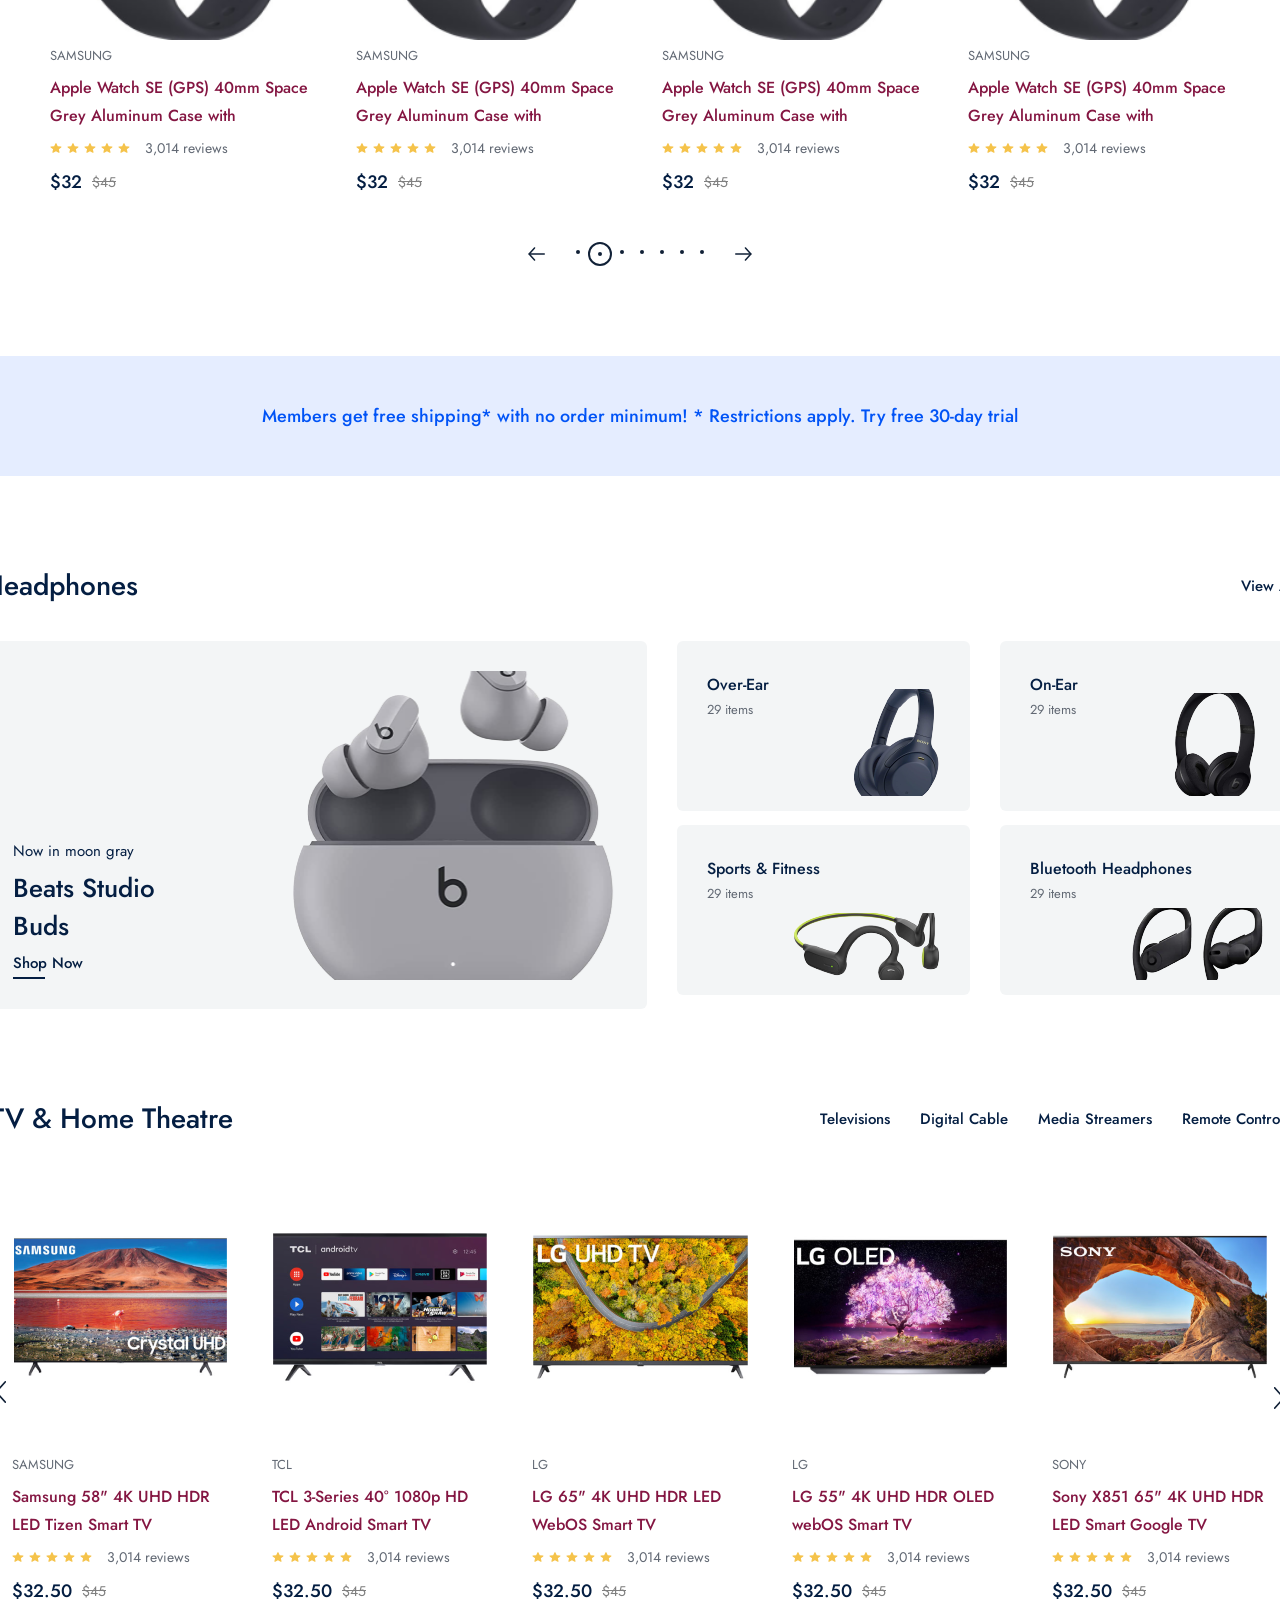
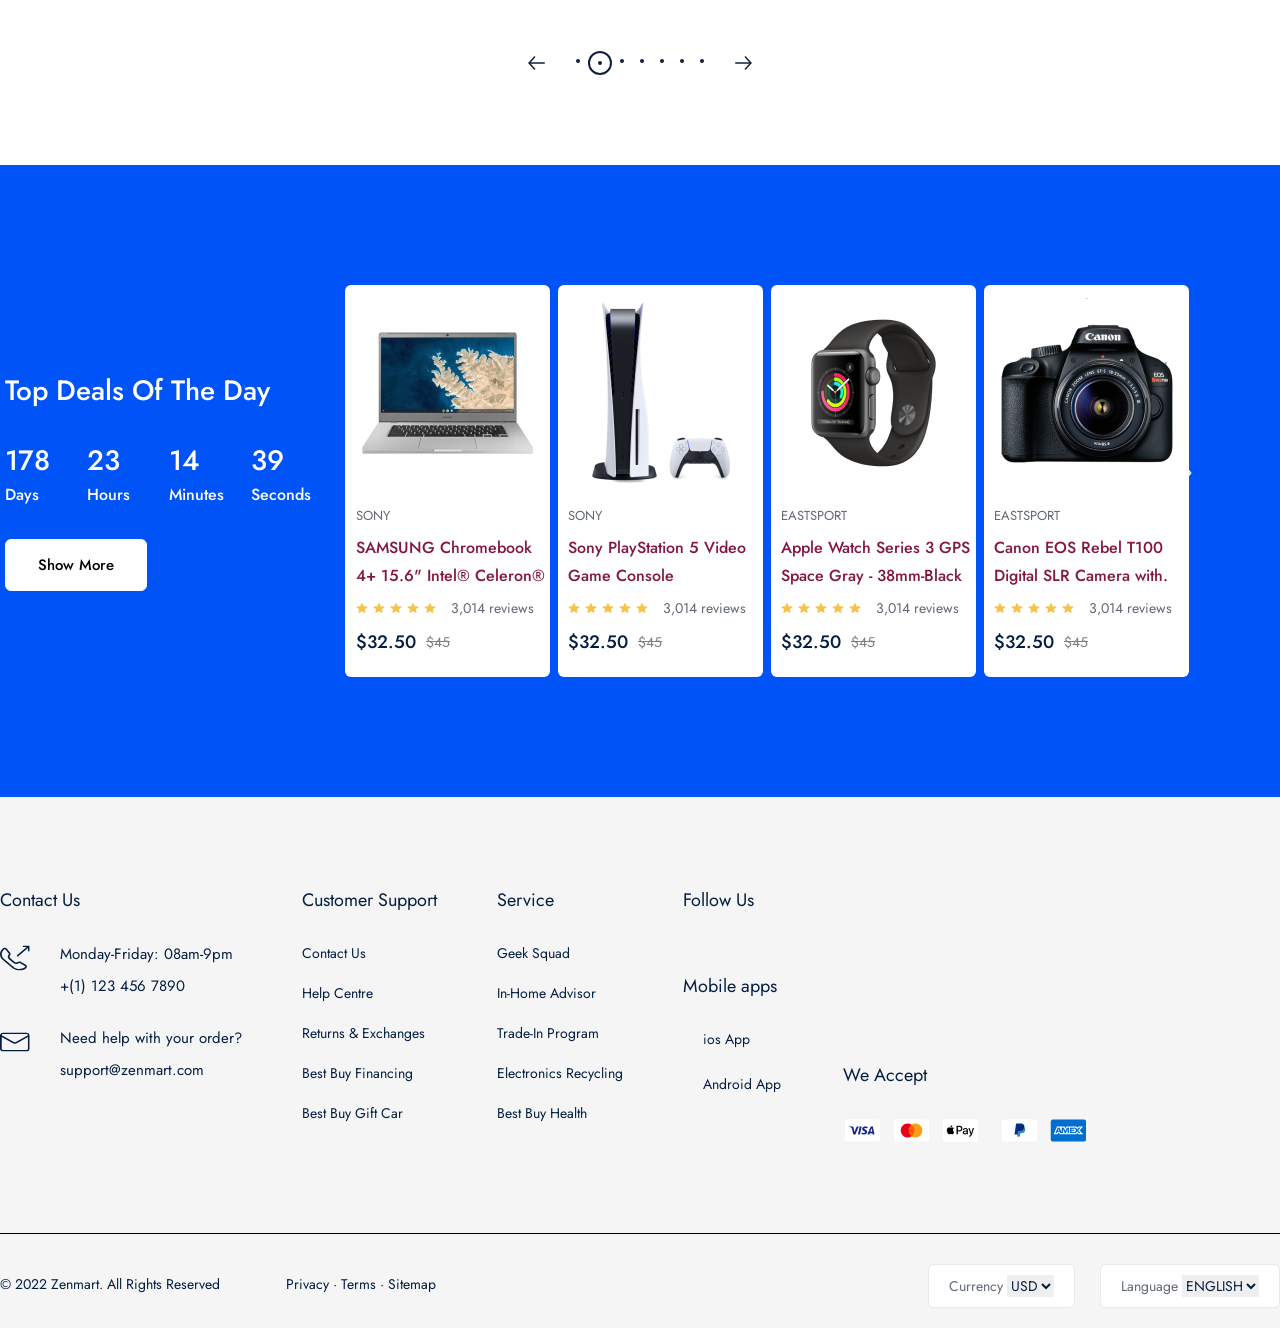
==== commit 9c848223: "feat: completed footer section view" ====
--- a/index.html
+++ b/index.html
@@ -11,6 +11,9 @@
 <link rel="preconnect" href="https://fonts.gstatic.com" crossorigin>
 <link href="https://fonts.googleapis.com/css2?family=Jost:ital,wght@0,100..900;1,100..900&display=swap" rel="stylesheet">
 
+
+<link rel="stylesheet" href="https://cdnjs.cloudflare.com/ajax/libs/font-awesome/7.0.0/css/all.min.css" integrity="sha512-DxV+EoADOkOygM4IR9yXP8Sb2qwgidEmeqAEmDKIOfPRQZOWbXCzLC6vjbZyy0vPisbH2SyW27+ddLVCN+OMzQ==" crossorigin="anonymous" referrerpolicy="no-referrer">
+
 <link rel="stylesheet" href="./public/css/command.css" />
 <link rel="stylesheet" href="./public/css/home.css" />
   
@@ -23,7 +26,7 @@
   <div class="navbar_frame">
     <div class="container">
         <div class="navbar_top">
-          <a href="./spark.html">
+          <a href="./index.html">
             <img src="./public/images/icons/logo.png" alt="" />
           </a>
           <div class="nav_search_frame">
@@ -751,5 +754,104 @@
     </div>
 
   </div>
+
+  <div class="footer_frame">
+    <div class="container">
+      <div class="footer_top">
+        <div class="footer_contact_box">
+          <span class="footer_contact_title">Contact Us</span>
+          <div class="footer_contact_main">
+            <img src="./public/css/images/icons/phone-call.svg" alt="">
+            <div>
+              <strong>Monday-Friday: 08am-9pm</strong>
+              <span>+(1) 123 456 7890</span>
+            </div>
+          </div>
+          <div class="footer_contact_main">
+            <img src="./public/css/images/icons/email.svg" alt="">
+            <div>
+              <strong>Need help with your order?</strong>
+              <span>support@zenmart.com</span>
+            </div>
+          </div>
+        </div>
+        <div class="footer_support_box">
+          <span class="footer_contact_title">Customer Support</span>
+          <a href>Contact Us</a>
+          <a href>Help Centre</a>
+          <a href>Returns & Exchanges</a>
+          <a href>Best Buy Financing</a>
+          <a href>Best Buy Gift Car</a>
+        </div>
+        <div class="footer_support_box">
+          <span class="footer_contact_title">Service</span>
+          <a href>Geek Squad</a>
+          <a href>In-Home Advisor</a>
+          <a href>Trade-In Program</a>
+          <a href>Electronics Recycling</a>
+          <a href>Best Buy Health</a>
+        </div>
+        <div class=footer_media_box>
+        <div class="footer_media_main">
+          <span class="footer_contact_title">Follow Us</span>
+          <div>
+<i class="fa-brands fa-facebook" style="color: rgb(116, 192, 252);"></i>
+<i class="fa-brands fa-twitter" style="color: rgb(116, 192, 252);"></i>
+<i class="fa-brands fa-square-instagram" style="color: rgb(116, 192, 252);"></i>
+<i class="fa-brands fa-linkedin"></i>
+          </div>
+        </div>
+        <div class="footer_media_main" style="margin-top: 30px">
+          <span class="footer_contact_title">Mobile apps</span>
+          <div class="mobile_app_box">
+            <i class="fa-brands fa-apple" style="color: rgb(116, 192, 252);"></i>
+            <span>ios App</span>
+          </div>
+
+          <div class="mobile_app_box">
+            <i class="fa-brands fa-android" style="color: rgb(116, 192, 252);"></i>
+            <span>Android App</span>
+          </div>
+        </div>
+      </div>
+      <div class=footer_media_box style="justify-content: flex-end;">
+        <div class="footer_media_main">
+          <span class="footer_contact_title">We Accept</span>
+          <div class="card_box">
+<img src="./public/css/images/icons/visa.png" alt="">
+<img src="./public/css/images/icons/master_card.png" alt="">
+<img src="./public/css/images/icons/apple_pay.png" alt="">
+<img src="./public/css/images/icons/discover.png" alt="">
+<img src="./public/css/images/icons/paypal.png" alt="">
+<img src="./public/css/images/icons/amex.png" alt="">
+          </div>
+        </div>
+        
+      </div>
+      </div>
+      <div class="footer_bottom">
+        <div class="footer_main">
+          <div class="footer_bottom_left">
+            <span>© 2022 Zenmart. All Rights Reserved</span>
+            <span style="margin-left:66px;">Privacy · Terms · Sitemap</span>
+          </div>
+          <div class="footer_bottom_right">
+            <div class="footer_select_box">
+              <span>Currency</span>
+              <select name="" id="">
+                <option value="USD" selected>USD</option>
+              </select>
+            </div>
+            <div class="footer_select_box" style="margin-left: 25px;">
+              <span>Language</span>
+              <select name="" id="">
+                <option value="ENGLISH" selected>ENGLISH</option>
+              </select>
+            </div>
+          </div>
+        </div>
+      </div>
+    </div>
+  </div>
 </body>
 </html>
--- a/public/css/command.css
+++ b/public/css/command.css
@@ -330,3 +330,239 @@
     font-weight: 400;
 }
 
+
+
+/*FOOTER*/
+.footer_frame {
+    position: relative;
+    width:100%;
+    height:auto;
+    padding: 90px 0 20px;
+    display: flex;
+    flex-direction: row;
+    justify-content: center;
+    background: whitesmoke;
+}
+
+.footer_frame .footer_contact_title{
+    display: flex;
+    margin-bottom: 30px;
+
+color: rgb(4, 30, 66);
+
+font-family: Jost;
+
+font-size: 18px;
+
+font-weight: 400;
+
+line-height: 26px;
+
+letter-spacing: 0;
+
+text-align: left;}
+
+
+.footer_frame .container{
+    flex-direction: column;
+}
+
+.footer_frame .footer_top {
+    display: flex;
+    flex-direction: row;
+}
+
+.footer_frame .footer_top .footer_contact_main{
+    margin-bottom: 30px;
+    display: flex; 
+    flex-direction: row;
+}
+
+.footer_frame .footer_contact_main img{
+    width: 30px;
+    height: 30px; 
+}
+
+.footer_frame .footer_contact_main div {
+
+margin-left: 30px;
+
+display: flex;
+
+flex-direction: column;}
+
+
+.footer_frame .footer_contact_main div strong {
+
+color: rgb(4, 30, 66);
+
+font-family: Jost;
+
+font-size: 15px;
+
+font-weight: 400;
+
+line-height: 22px;}
+
+.footer_frame .footer_contact_main div span {
+
+margin-top: 10px;
+
+color: rgb(4, 30, 66);
+
+font-family: Jost;
+
+font-size: 15px;
+
+font-weight: 400;
+
+Line-height: 22px;}
+
+.footer_frame .footer_support_box {
+    margin-left: 60px;
+
+display: flex;
+
+flex-direction: column;}
+
+.footer_frame .footer_support_box a {
+
+margin-bottom: 20px;
+
+color: rgb(4, 30, 66);
+
+font-family: Jost;
+
+font-size: 14px;
+
+font-weight: 400;}
+
+
+.footer_frame .footer_media_box {
+    margin-left: 60px;
+
+display: flex;
+
+flex-direction: column;}
+
+.footer_frame .footer_media_box .footer_media_main{
+
+
+display: flex;
+
+flex-direction: column;}
+
+
+.footer_frame .footer_media_main div {
+
+display: flex;
+
+flex-direction: row;}
+
+
+.footer_frame .footer_media_main div i {
+
+margin-right: 25px;}
+
+.footer_frame .footer_media_main .mobile_app_box {
+
+margin-bottom: 25px;}
+
+.footer_frame .footer_media_main .mobile_app_box span {
+
+color: rgb(4, 30, 66);
+
+font-family: Jost;
+
+font-size: 14px;
+
+font-weight: 400;}
+
+.footer_frame .footer_media_main .mobile_app_box i{
+
+margin-right: 20px;}
+
+.footer_frame .footer_media_main .card_box img{
+    margin-right: 10px;
+}
+
+.footer_frame .footer_bottom {
+    margin-top: 90px;
+    display: flex;
+    flex-direction: row;
+    border-top: 1px solid; color: black;
+}
+
+.footer_frame .footer_bottom .footer_main {
+width: 100%;
+margin-top: 30px;
+display: flex;
+
+flex-direction: row;
+justify-content: space-between;}
+
+.footer_frame .footer_bottom .footer_main .footer_bottom_left {
+
+display: flex;
+
+flex-direction: row;}
+
+.footer_frame .footer_bottom .footer_main .footer_bottom_left span {
+
+color: rgb(4, 30, 66);
+
+font-family: Jost;
+
+font-size: 14px;
+
+font-weight: 400;
+
+line-height: 40px;}
+
+
+.footer_frame .footer_bottom .footer_bottom_right {
+
+display: flex;
+
+flex-direction: row;}
+
+.footer_frame .footer_bottom_right .footer_select_box {
+
+padding: 10px 20px;
+
+box-sizing: border-box;
+
+border: 1px solid rgb(234, 234, 234);
+
+border-radius: 6px;
+
+background: rgb(255, 255, 255);}
+
+
+
+.footer_frame .footer_bottom_right .footer_select_box span {
+
+color: rgb(98, 105, 116);
+
+font-family: Jost;
+
+font-size: 14px;
+
+font-weight: 400;}
+
+.footer_frame .footer_bottom_right .footer_select_box select {
+
+border: none;
+
+outline: none;
+
+color: rgb(4, 30, 66);
+
+font-family: Jost;
+
+font-size: 14px;
+
+font-weight: 400;
+
+}
+
--- a/public/css/home.css
+++ b/public/css/home.css
@@ -1,5 +1,5 @@
-.home_page {
-    padding-bottom: 60px;
+.home_page {/*
+    padding-bottom: 60px;*/
     display: flex;
     flex-direction: column;
 }
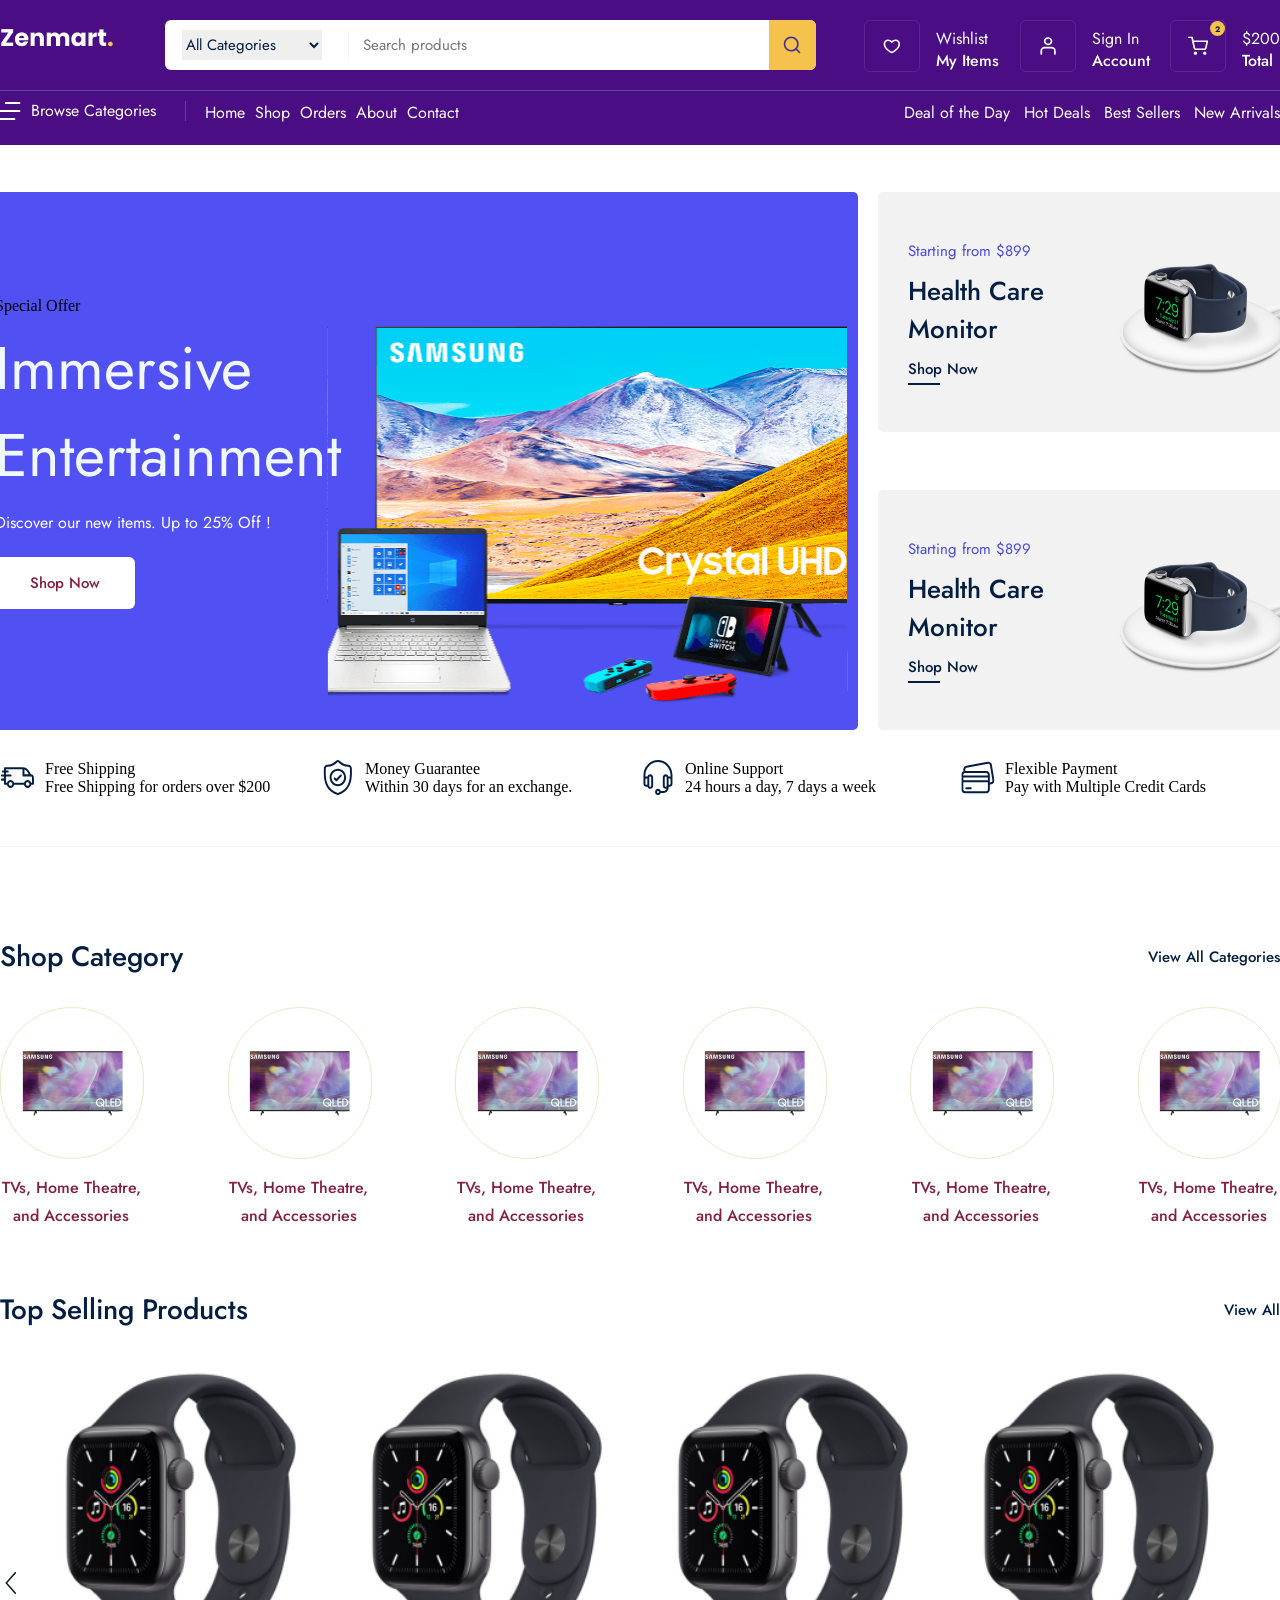
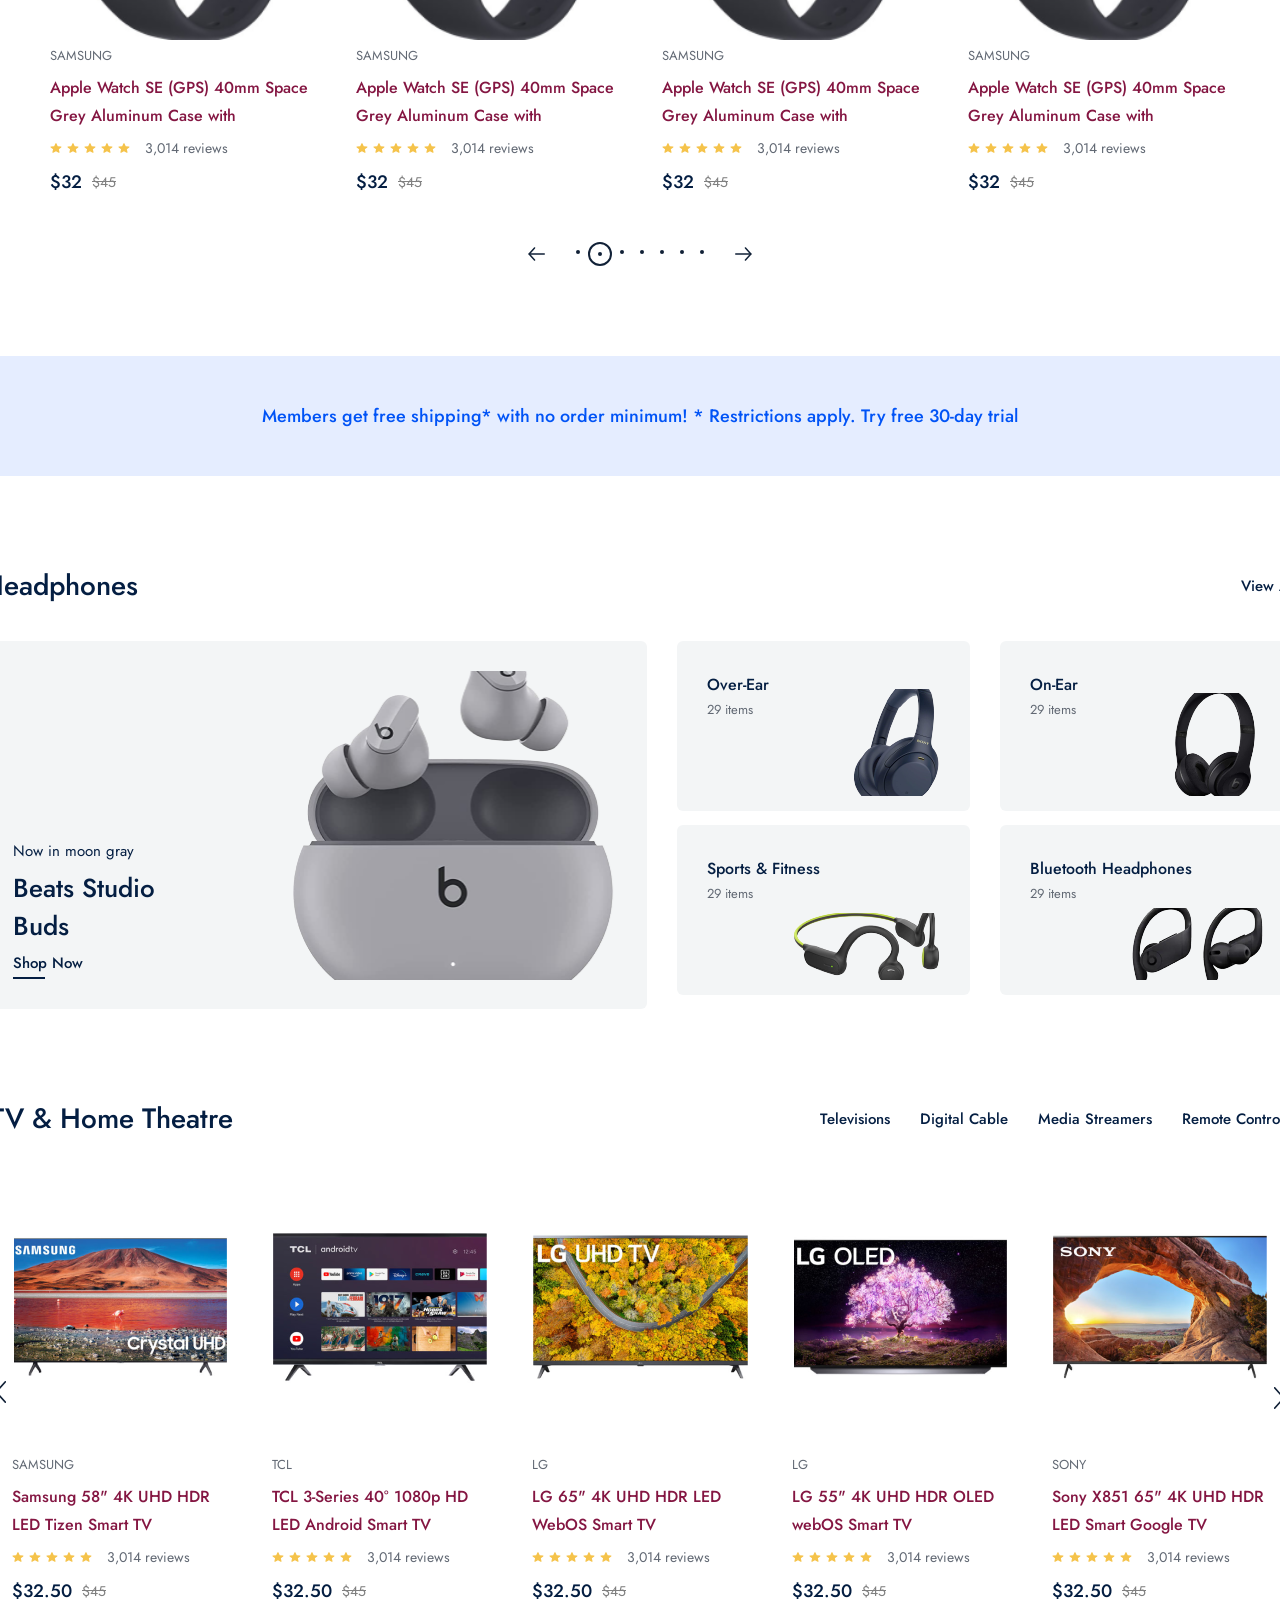
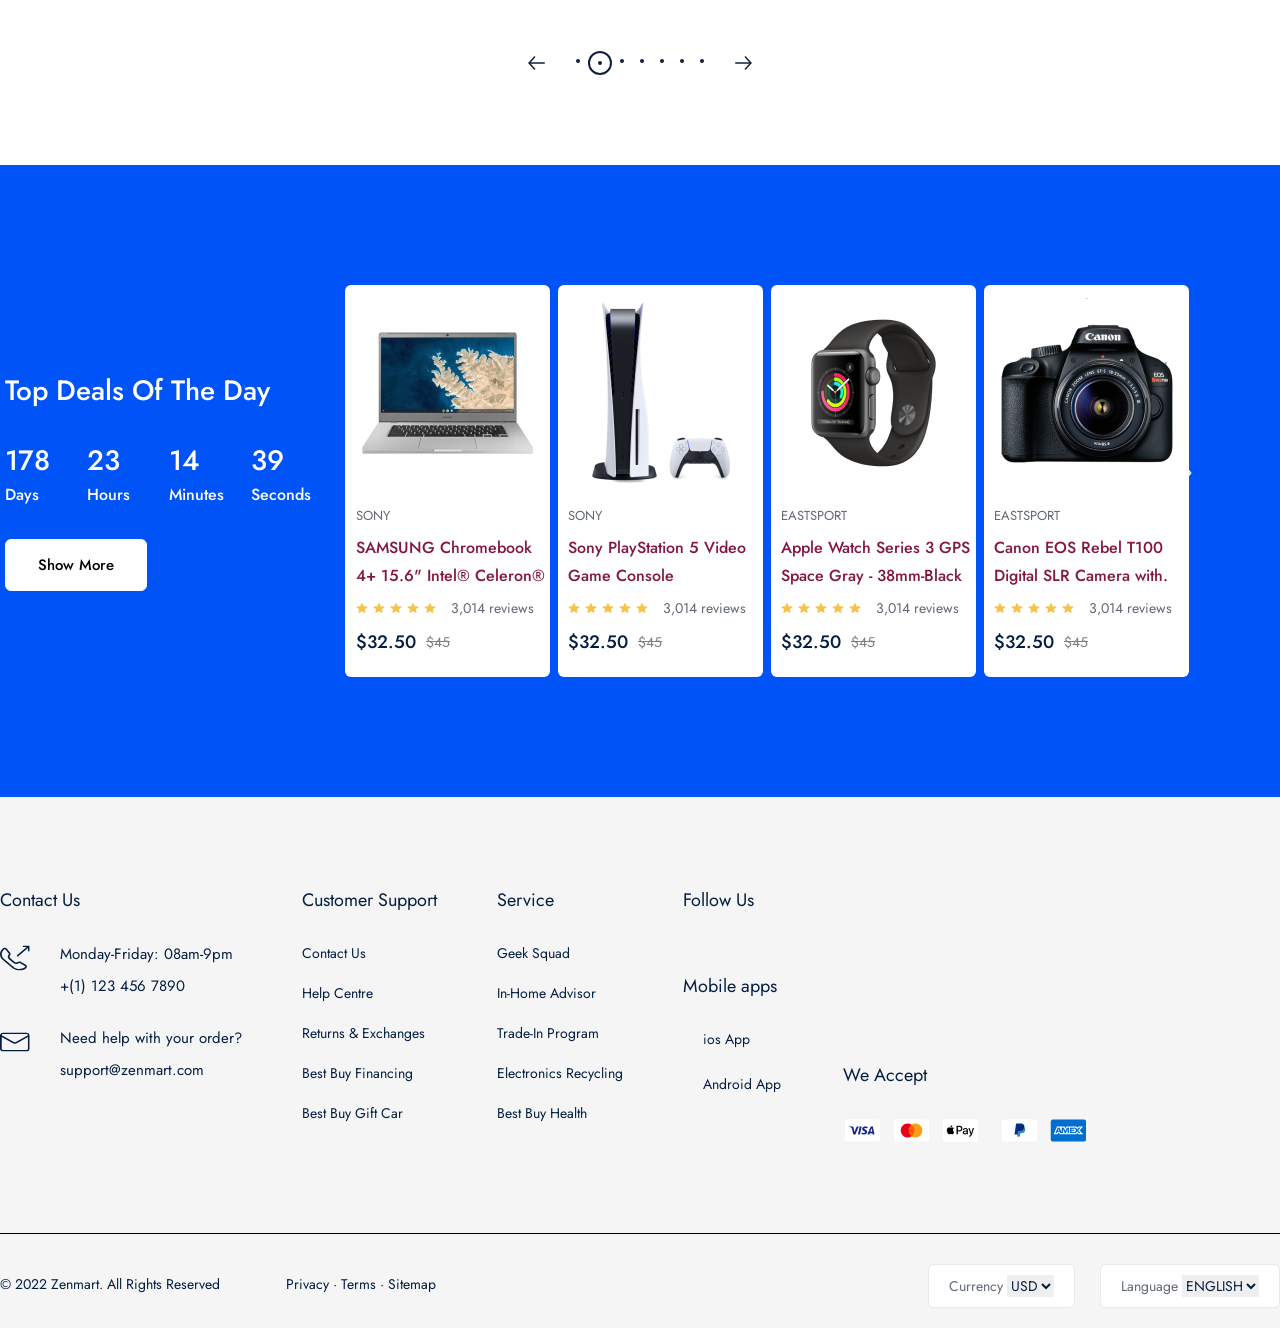
==== commit 170c3ff0: "fix: refactoring css styles & home page" ====
--- a/index.html
+++ b/index.html
@@ -45,6 +45,7 @@
           </div>
 
           <div class="nav_top_menu">
+            <a href="./order/cart.html">
             <div class="top_menu_box">
               <div class="box_icon_box">
                 <img src="./public/images/icons/heart.svg"/>
@@ -54,6 +55,8 @@
                 <strong>My Items</strong>
               </div>
             </div>
+          </a>
+          <a href="./others/login.html">
             <div class="top_menu_box">
               <div class="box_icon_box">
                 <img src="./public/images/icons/profile.svg"/>
@@ -63,6 +66,8 @@
                 <strong>Account</strong>
               </div>
             </div>
+          </a>
+          <a href="./order/cart.html ">
             <div class="top_menu_box">
               <div class="box_icon_box">
                 <div class="basket_count">2</div>
@@ -73,6 +78,7 @@
                 <strong>Total</strong>
               </div>
             </div>
+            </a>
           </div>
         </div>
         <div class="navbar_bott">
@@ -83,11 +89,21 @@
             </div>
 
             <div class="navbar_route_menu">
-              <a href="" class="title">Home</a>
-              <a href="">Shop</a>
-              <a href="">Orders</a>
-              <a href="">About</a>
-              <a href="">Contact</a>
+              <div class="router_menu">
+                <a href="./index.html" class="active">Home</a>
+              </div>
+              <div class="router_menu">
+                <a href="./product/all.html">Shop</a>
+              </div>
+              <div class="router_menu">
+                <a href="./order/cart.html">Orders</a>
+              </div>
+              <div class="router_menu">
+                <a href="./others/about.html">About</a>
+              </div>
+              <div class="router_menu">
+                <a href="./others/contact.html">Contact</a>
+              </div>
             </div>
 
             <div class="sorting_menu">
@@ -100,6 +116,7 @@
         </div>
     </div>
   </div>
+
   <div class="home_page">
     <div class="header_frame">
       <div class="container">
@@ -110,7 +127,7 @@
             </div>
             <span>Immersive Entertainment</span>
             <p>Discover our new items. Up to 25% Off !</p>
-            <a href="">Shop Now</a>
+            <a href="./product/all.html">Shop Now</a>
             <img src="public/css/images/icons/header_img.svg" alt="" >
           </div>
         </div>
@@ -119,7 +136,7 @@
             <div class="box_left">
               <span>Starting from $899</span>
               <p>Health Care Monitor</p>
-              <a href="">Shop Now</a>
+              <a href="./product/choosenproduct.html">Shop Now</a>
               <div class="hover_border"></div>
             </div>
             <div class="box_right">
@@ -130,7 +147,7 @@
             <div class="box_left">
               <span>Starting from $899</span>
               <p>Health Care Monitor</p>
-              <a href="">Shop Now</a>
+              <a href="./product/choosenproduct.html">Shop Now</a>
               <div class="hover_border"></div>
             </div>
             <div class="box_right">
@@ -176,7 +193,7 @@
       <div class="container">
         <div class="category_top">
           <span>Shop Category</span>
-          <a href="">View All Categories</a>
+          <a href="./product/all.html">View All Categories</a>
         </div>
         <div class="category_wrapper">
           <div class="category_box">
@@ -218,11 +235,11 @@
         </div>
       </div>
     </div>
-    <div class="selling_product_frame">
+    <div class="selling_product_frame">  
       <div class="container">
         <div class="category_top">
-          <span>Shop Category</span>
-          <a href="">View All Categories</a>
+          <span>Top Selling Products</span>
+          <a href="./product/all.html">View All</a>
         </div>
         <div class="product_wrapper">
            <div class="next_prev_box">
@@ -230,7 +247,7 @@
           </div> 
           <div class="product_boxes">
             <div class="product_box">
-              <a href="">
+              <a href="./product/choosenproduct.html">
                 <div class="product_img_box" style="background: url(./public//css/images/products/watch.png); background-size: cover;">
 
                   <div class="hover_box">
@@ -240,7 +257,7 @@
               </a>
               <div class="product_content_box">
               <span class="product_title">Samsung</span>
-              <a href="">
+              <a href="./product/choosenproduct.html">
                 <p class="product_desc">Apple Watch SE (GPS) 40mm Space Grey Aluminum Case with</p>
               </a>
               <div class="review_box">
@@ -259,7 +276,7 @@
               </div>
             </div>
             <div class="product_box">
-              <a href="">
+              <a href="./product/choosenproduct.html">
                 <div class="product_img_box" style="background: url(./public//css/images/products/watch.png); background-size: cover;">
 
                   <div class="hover_box">
@@ -269,7 +286,7 @@
               </a>
               <div class="product_content_box">
               <span class="product_title">Samsung</span>
-              <a href="">
+              <a href="./product/choosenproduct.html">
                 <p class="product_desc">Apple Watch SE (GPS) 40mm Space Grey Aluminum Case with</p>
               </a>
               <div class="review_box">
@@ -288,7 +305,7 @@
               </div>
             </div>
             <div class="product_box">
-              <a href="">
+              <a href="./product/choosenproduct.html">
                 <div class="product_img_box" style="background: url(./public//css/images/products/watch.png); background-size: cover;">
 
                   <div class="hover_box">
@@ -298,7 +315,7 @@
               </a>
               <div class="product_content_box">
               <span class="product_title">Samsung</span>
-              <a href="">
+              <a href="./product/choosenproduct.html">
                 <p class="product_desc">Apple Watch SE (GPS) 40mm Space Grey Aluminum Case with</p>
               </a>
               <div class="review_box">
@@ -317,7 +334,7 @@
               </div>
             </div>
             <div class="product_box">
-              <a href="">
+              <a href="./product/choosenproduct.html">
                 <div class="product_img_box" style="background: url(./public//css/images/products/watch.png); background-size: cover;">
 
                   <div class="hover_box">
@@ -327,7 +344,7 @@
               </a>
               <div class="product_content_box">
               <span class="product_title">Samsung</span>
-              <a href="">
+              <a href="./product/choosenproduct.html">
                 <p class="product_desc">Apple Watch SE (GPS) 40mm Space Grey Aluminum Case with</p>
               </a>
               <div class="review_box">
@@ -387,14 +404,14 @@
       <div class="container">
         <div class="category_top">
           <span>Headphones</span>
-          <a href="">View All</a>
+          <a href="./product/all.html">View All</a>
         </div>
         <div class="spec_product_wrapper">
           <div class="big_product_box">
             <div class="big_product_content">
              <span>Now in moon gray</span>
              <p>Beats Studio Buds</p>
-             <a href="">Shop Now</a>
+             <a href="./product/choosenproduct.html">Shop Now</a>
              <div class="hover_border"></div>
             </div>
             <img src="./public/css/images/products/headphone_big.png" alt="">
@@ -447,20 +464,16 @@
         <div class="next_prev_box">
           <img src="./public/css/images/icons/next.svg" alt="">
         </div>
-        <div class="tv_product_boxes" style=""
-        width:1300px;
-        height:452px;
-        display:flex;
-        flex-direction:row;>
+        <div class="tv_product_boxes">
           <div class="tv_product_box">
             <div class="product_img">
-              <a href="">
+              <a href="./product/choosenproduct.html">
                 <img src="./public/css/images/products/samsung_tv.png" alt="">
               </a>
             </div>
             <div class="product_content_box">
               <span class="product_title">Samsung</span>
-              <a href="">
+              <a href="/product/choosenproduct.html">
                 <p class="product_desc">Samsung 58" 4K UHD HDR LED Tizen Smart TV</p>
               </a>
               <div class="review_box">
@@ -480,13 +493,13 @@
           </div>
           <div class="tv_product_box">
             <div class="product_img">
-              <a href="">
+              <a href="/product/choosenproduct.html">
                 <img src="./public/css/images/products/tcl.png" alt="">
               </a>
             </div>
             <div class="product_content_box">
               <span class="product_title">TCL</span>
-              <a href="">
+              <a href="/product/choosenproduct.html">
                 <p class="product_desc">TCL 3-Series 40° 1080p HD LED Android Smart TV</p>
               </a>
               <div class="review_box">
@@ -506,13 +519,13 @@
           </div>
           <div class="tv_product_box">
             <div class="product_img">
-              <a href="">
+              <a href="./product/choosenproduct.html">
                 <img src="./public/css/images/products/LG-UHD.png" alt="">
               </a>
             </div>
             <div class="product_content_box">
               <span class="product_title">LG</span>
-              <a href="">
+              <a href="/product/choosenproduct.html">
                 <p class="product_desc"> LG 65" 4K UHD HDR LED WebOS Smart TV</p>
               </a>
               <div class="review_box">
@@ -532,13 +545,13 @@
           </div>
           <div class="tv_product_box">
             <div class="product_img">
-              <a href="">
+              <a href="/product/choosenproduct.html">
                 <img src="./public/css/images/products/LG-OLED.png" alt="">
               </a>
             </div>
             <div class="product_content_box">
               <span class="product_title">LG</span>
-              <a href="">
+              <a href="/product/choosenproduct.html">
                 <p class="product_desc">LG 55" 4K UHD HDR OLED webOS Smart TV</p>
               </a>
               <div class="review_box">
@@ -558,13 +571,13 @@
           </div>
           <div class="tv_product_box">
             <div class="product_img">
-              <a href="">
+              <a href="/product/choosenproduct.html">
                 <img src="./public/css/images/products/SONY-TV.png" alt="">
               </a>
             </div>
             <div class="product_content_box">
               <span class="product_title">SONY</span>
-              <a href="">
+              <a href="/product/choosenproduct.html">
                 <p class="product_desc">Sony X851 65" 4K UHD HDR LED Smart Google TV</p>
               </a>
               <div class="review_box">
@@ -646,7 +659,7 @@
             <span>Seconds</span>
           </div>
         </div>
-        <a href="">Show More</a>
+        <a href="./product/all.html">Show More</a>
       </div>
       <div class="event_product_wrapper">
       <div class="next_prev_box">
@@ -655,11 +668,11 @@
           <div class="event_product_boxes">
             <div class="event_product_box">
               <div class="event_product_img">
-                <a href=""><img src="./public/css/images/products/sony_notebook.png" alt="" /></a>
+                <a href="./product/choosenproduct.html"><img src="./public/css/images/products/sony_notebook.png" alt="" /></a>
               </div>
               <div class="product_content_box" style="padding: 0 0 0 11px;">
               <span class="product_title">SONY</span>
-              <a href="">
+              <a href="./product/choosenproduct.html">
                 <p class="product_desc">SAMSUNG Chromebook 4+ 15.6" Intel® Celeron®</p>
               </a>
               <div class="review_box">
@@ -678,11 +691,11 @@
             </div>
             <div class="event_product_box">
               <div class="event_product_img">
-                <a href=""><img src="./public/css/images/products/sony_playstation.png" alt=""></a>
+                <a href="./product/choosenproduct.html"><img src="./public/css/images/products/sony_playstation.png" alt=""></a>
               </div>
               <div class="product_content_box" style="padding: 0 0 0 10px;">
               <span class="product_title">SONY</span>
-              <a href="">
+              <a href="./product/choosenproduct.html">
                 <p class="product_desc">Sony PlayStation 5 Video Game Console</p>
               </a>
               <div class="review_box">
@@ -701,11 +714,11 @@
             </div>
             <div class="event_product_box">
               <div class="event_product_img">
-                <a href=""><img src="./public/css/images/products/apple_watch.png" alt=""></a>
+                <a href="./product/choosenproduct.html"><img src="./public/css/images/products/apple_watch.png" alt=""></a>
               </div>
               <div class="product_content_box" style="padding: 0 0 0 10px;">
               <span class="product_title">EASTSPORT</span>
-              <a href="">
+              <a href="./product/choosenproduct.html">
                 <p class="product_desc">Apple Watch Series 3 GPS Space Gray - 38mm-Black</p>
               </a>
               <div class="review_box">
@@ -724,11 +737,11 @@
             </div>
             <div class="event_product_box">
               <div class="event_product_img">
-                <a href><img src="./public/css/images/products/canon_camera.png" alt=""></a>
+                <a href="./product/choosenproduct.html"><img src="./public/css/images/products/canon_camera.png" alt=""></a>
               </div>
               <div class="product_content_box" style="padding: 0 0 0 10px;">
               <span class="product_title">EASTSPORT</span>
-              <a href="">
+              <a href="./product/choosenproduct.html">
                 <p class="product_desc">Canon EOS Rebel T100 Digital SLR Camera with.</p>
               </a>
               <div class="review_box">
@@ -853,5 +866,6 @@
       </div>
     </div>
   </div>
+</div>
 </body>
 </html>
--- a/public/css/command.css
+++ b/public/css/command.css
@@ -1,3 +1,9 @@
+:root{
+    --font: "Jost";
+}
+
+
+
 html,body {margin: 0; padding: 0;}
 
 a {
@@ -79,7 +85,7 @@
 
 
 
-font-family: Jost;
+font-family: var(--font);
 
 font-size: 15px;
 
@@ -104,7 +110,7 @@
 
 color: rgb(98, 105, 116);
 
-font-family: Jost;
+font-family: var(--font);
 
 
 
@@ -179,7 +185,7 @@
 
 color: rgb(255, 255, 255);
 
-font-family: Jost;
+font-family: var(--font);
 
 font-size: 16px;
 
@@ -197,7 +203,7 @@
 
 color: rgb(255, 255, 255);
 
-font-family: Jost;
+font-family: var(--font);
 
 font-size: 16px;
 
@@ -240,7 +246,7 @@
 
 color: rgb(11, 30, 64);
 
-font-family: Jost;
+font-family: var(--font);
 
 font-size: 8px;
 
@@ -289,7 +295,7 @@
 
 color:rgb(255, 255, 255);
 
-font-family: Jost;
+font-family: var(--font);
 
 font-size: 16px;
 
@@ -309,7 +315,7 @@
 
 .navbar_frame .navbar_route_menu a {
     margin-right: 10px;
-    font-family: Jost;
+   font-family: var(--font);
     font-size: 16px;
     font-weight: 400;
     color: white;
@@ -325,7 +331,7 @@
 .navbar_frame .sorting_menu span {
     margin-left: 10px;
     color: white;
-    font-family: Jost;
+    font-family: var(--font);
     font-size: 16px;
     font-weight: 400;
 }
@@ -350,7 +356,7 @@
 
 color: rgb(4, 30, 66);
 
-font-family: Jost;
+font-family: var(--font);
 
 font-size: 18px;
 
@@ -396,7 +402,7 @@
 
 color: rgb(4, 30, 66);
 
-font-family: Jost;
+font-family: var(--font);
 
 font-size: 15px;
 
@@ -410,7 +416,7 @@
 
 color: rgb(4, 30, 66);
 
-font-family: Jost;
+font-family: var(--font);
 
 font-size: 15px;
 
@@ -431,7 +437,7 @@
 
 color: rgb(4, 30, 66);
 
-font-family: Jost;
+font-family: var(--font);
 
 font-size: 14px;
 
@@ -472,7 +478,7 @@
 
 color: rgb(4, 30, 66);
 
-font-family: Jost;
+font-family: var(--font);
 
 font-size: 14px;
 
@@ -511,7 +517,7 @@
 
 color: rgb(4, 30, 66);
 
-font-family: Jost;
+font-family: var(--font);
 
 font-size: 14px;
 
@@ -544,7 +550,7 @@
 
 color: rgb(98, 105, 116);
 
-font-family: Jost;
+font-family: var(--font);
 
 font-size: 14px;
 
@@ -558,7 +564,7 @@
 
 color: rgb(4, 30, 66);
 
-font-family: Jost;
+font-family: var(--font);
 
 font-size: 14px;
 
--- a/public/css/home.css
+++ b/public/css/home.css
@@ -23,7 +23,7 @@
 }
 
 .container .category_top span {
-font-family: "Jost";
+font-family: var(--font);
 font-style: normal;
 font-weight: 500;
 font-size: 28px;
@@ -33,7 +33,7 @@
 
 .container .category_top a {
 margin-left: 30px;
-font-family: "Jost";
+font-family: var(--font);
 font-style: normal;
 font-weight: 500;
 font-size: 15px;
@@ -179,7 +179,7 @@
 
 border-radius: 6px;
 
-font-family: "Jost";
+font-family: var(--font);
 
 font-style: normal;
 
@@ -208,7 +208,7 @@
 
 
 
-font-family: "Jost";
+font-family: var(--font);
 
 font-style: normal;
 
@@ -228,7 +228,7 @@
 
 height: 56px;
 
-font-family: "Jost";
+font-family: var(--font);
 
 font-style: normal;
 
@@ -262,7 +262,7 @@
 
 margin-left: 10px;
 
-font-family: "Jost";
+font-family: var(--font);
 
 font-style: normal;
 
@@ -287,7 +287,7 @@
 
 .container  .price_box strong {
 
-font-family: "Jost";
+font-family: var(--font);
 
 font-style: normal;
 
@@ -305,7 +305,7 @@
 
 margin-left: 10px;
 
-font-family: "Jost";
+font-family: var(--font);
 
 font-style: normal;
 
@@ -367,7 +367,7 @@
 
 border-radius: 6px;
 
-font-family: "Jost";
+font-family: var(--font);
 
 font-style: normal;
 
@@ -383,7 +383,7 @@
     margin-top: 10px;/*
     width: normal;*/
     width: 428px;
-    font-family: "Jost";
+    font-family: var(--font);
     font-style: normal;
     font-weight: 400px;
     font-size: 60px;
@@ -396,7 +396,7 @@
 
 margin-top: 10px;
 
-font-family: "Jost";
+font-family: var(--font);
 
 font-style: normal;
 
@@ -426,7 +426,7 @@
 
 border-radius: 6px;
 
-font-family: "Jost";
+font-family: var(--font);
 
 font-style: normal;
 
@@ -483,7 +483,7 @@
 
 .header_frame .box_left span{
 
-font-family: "Jost";
+font-family: var(--font);
 
 font-style: normal;
 
@@ -499,7 +499,7 @@
 
 margin: 10px 0;
 
-font-family: "Jost";
+font-family: var(--font);
 
 font-style: normal;
 
@@ -517,7 +517,7 @@
 
 
 
-font-family: "Jost";
+font-family: var(--font);
 
 font-style: normal;
 
@@ -592,7 +592,7 @@
 
 
 
-font-family: "Jost"; 
+font-family: var(--font); 
 font-style: normal; 
 font-weight: 500; 
 font-size: 16px; 
@@ -601,7 +601,7 @@
 color: #041e42;}
 
 .service_frame .service_content p {
-font-family: "Jost"; 
+font-family: var(--font);
 font-style: normal; 
 font-weight: 400; 
 font-size: 15px; 
@@ -633,7 +633,7 @@
 
 
 .shop_category_frame .category_top a {
-font-family: "Jost";
+font-family: var(--font);
 font-style: normal;
 font-weight: 500;
 font-size: 15px;
@@ -671,7 +671,7 @@
 
 margin-top: 15px;
 
-font-family: "Jost";
+font-family: var(--font);
 
 font-style: normal;
 
@@ -758,7 +758,7 @@
 
 background-color: #e5edff;
 
-font-family: "Jost";
+font-family: var(--font);
 
 font-style: normal;
 
@@ -844,7 +844,7 @@
 
 .spec_product_frame .big_product_content span {
 
-font-family: "Jost";
+font-family: var(--font);
 
 font-style: normal;
 
@@ -862,7 +862,7 @@
 
 margin: 7px 0;
 
-font-family: "Jost";
+font-family: var(--font);
 
 font-style: normal;
 
@@ -884,7 +884,7 @@
 
 .spec_product_frame .big_product_content a {
 
-font-family: "Jost";
+font-family: var(--font);
 
 font-style: normal;
 
@@ -969,7 +969,7 @@
 
 .spec_product_frame .small_product_content strong {
 
-font-family: "Jost";
+font-family: var(--font);
 
 font-style: normal;
 
@@ -985,7 +985,7 @@
 
 .spec_product_frame .small_product_content span{
 
-font-family: "Jost";
+font-family: var(--font);
 
 font-style: normal;
 
@@ -1126,7 +1126,7 @@
 
 .event_content_box .event_title{
 
-font-family: "Jost";
+font-family: var(--font);
 
 font-style: normal;
 
@@ -1161,7 +1161,7 @@
 
 .timer_box strong {
 
-font-family: "Jost";
+font-family: var(--font);
 
 font-style: normal;
 
@@ -1177,7 +1177,7 @@
 
 .timer_box span {
 
-font-family: "Jost";
+font-family: var(--font);
 
 font-style: normal;
 
@@ -1210,7 +1210,7 @@
 border: 1px solid #ffffff;
 
 border-radius: 6px;
-font-family: "Jost";
+font-family: var(--font);
 font-style: normal;
 font-weight: 500;
 font-size: 15px;
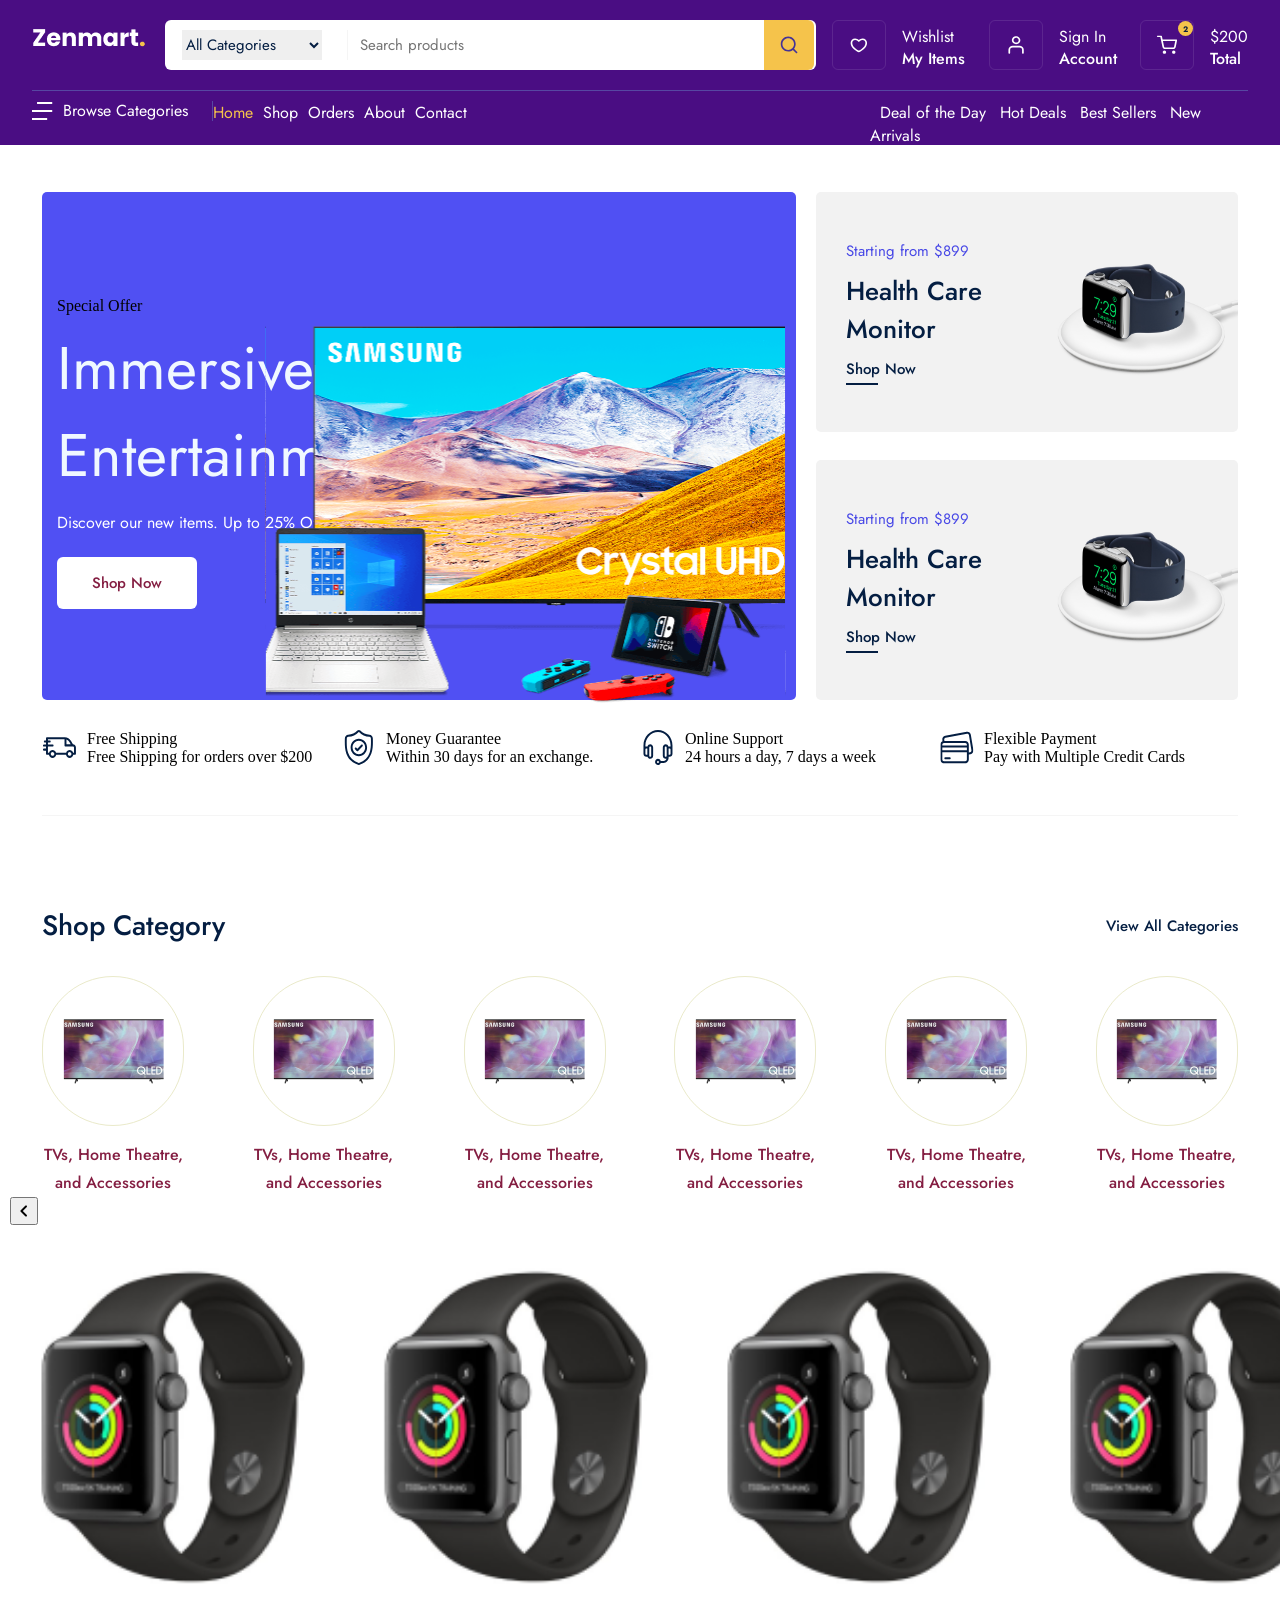
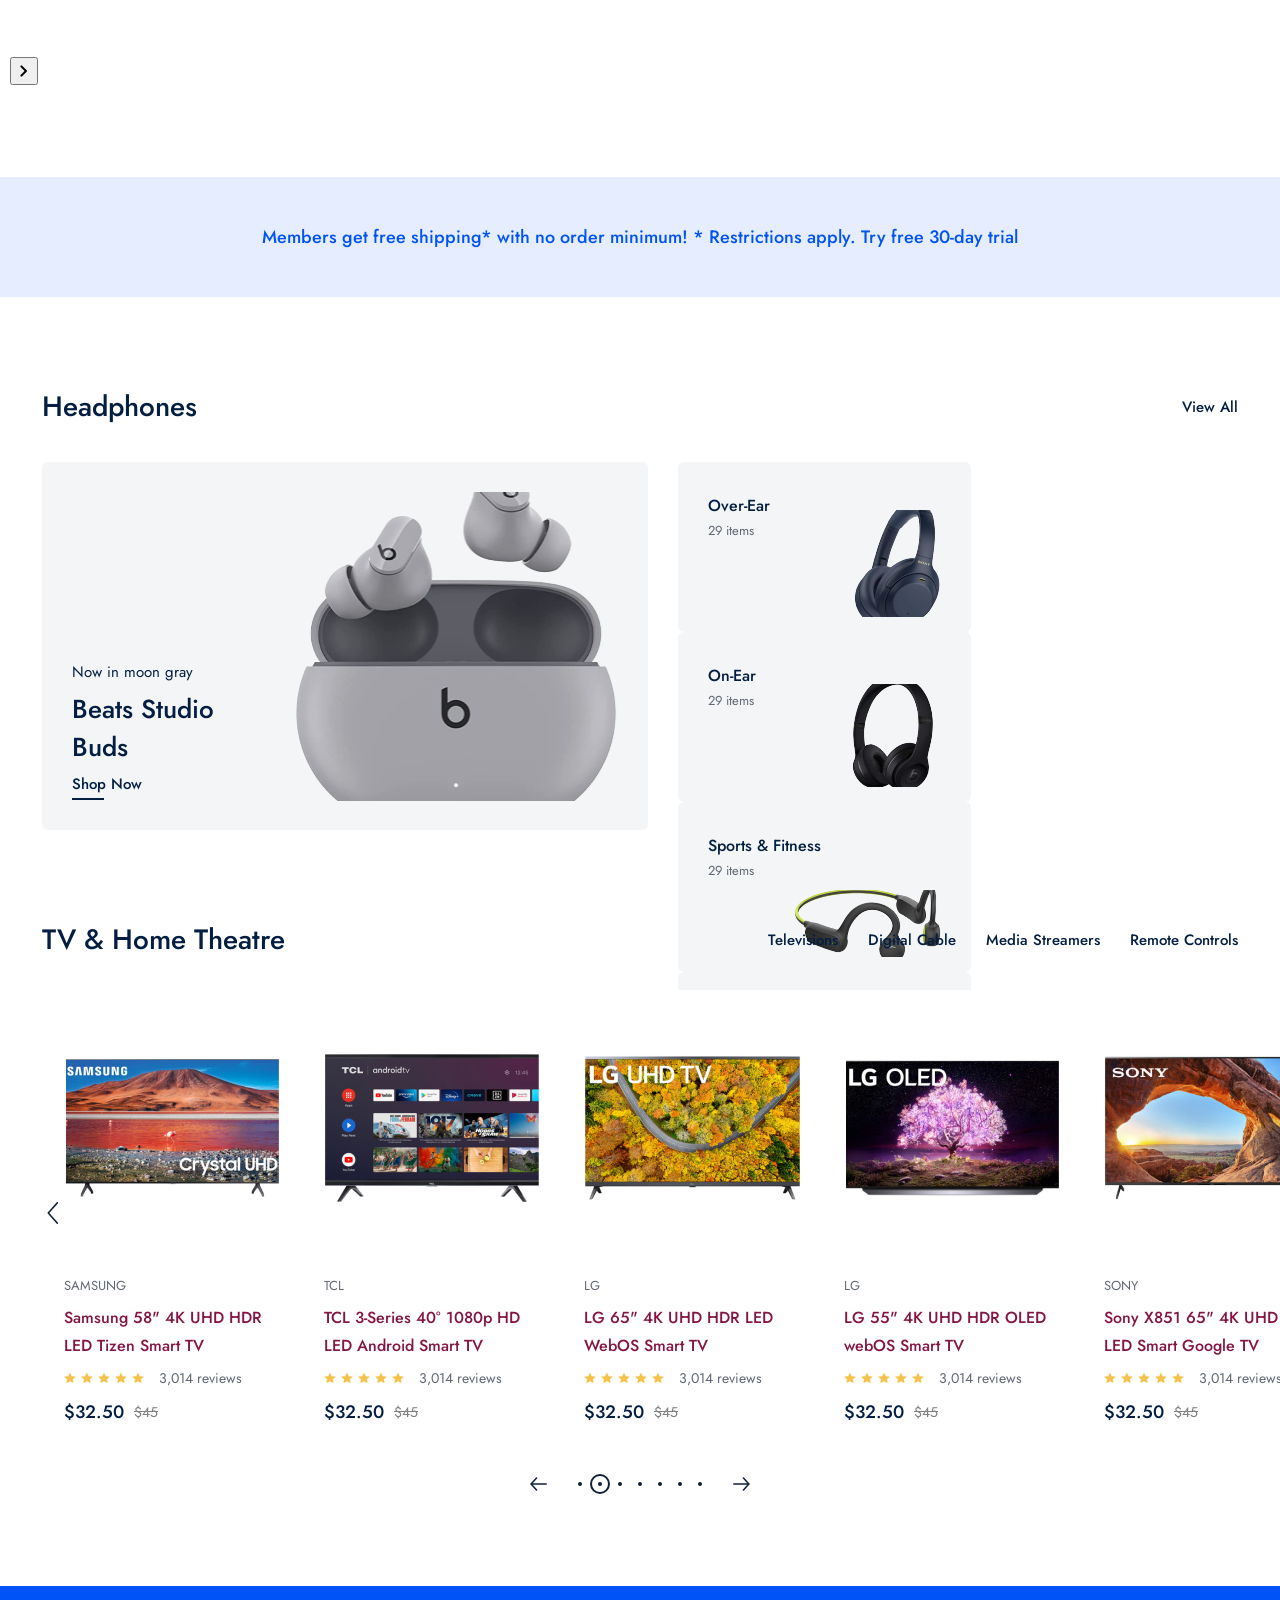
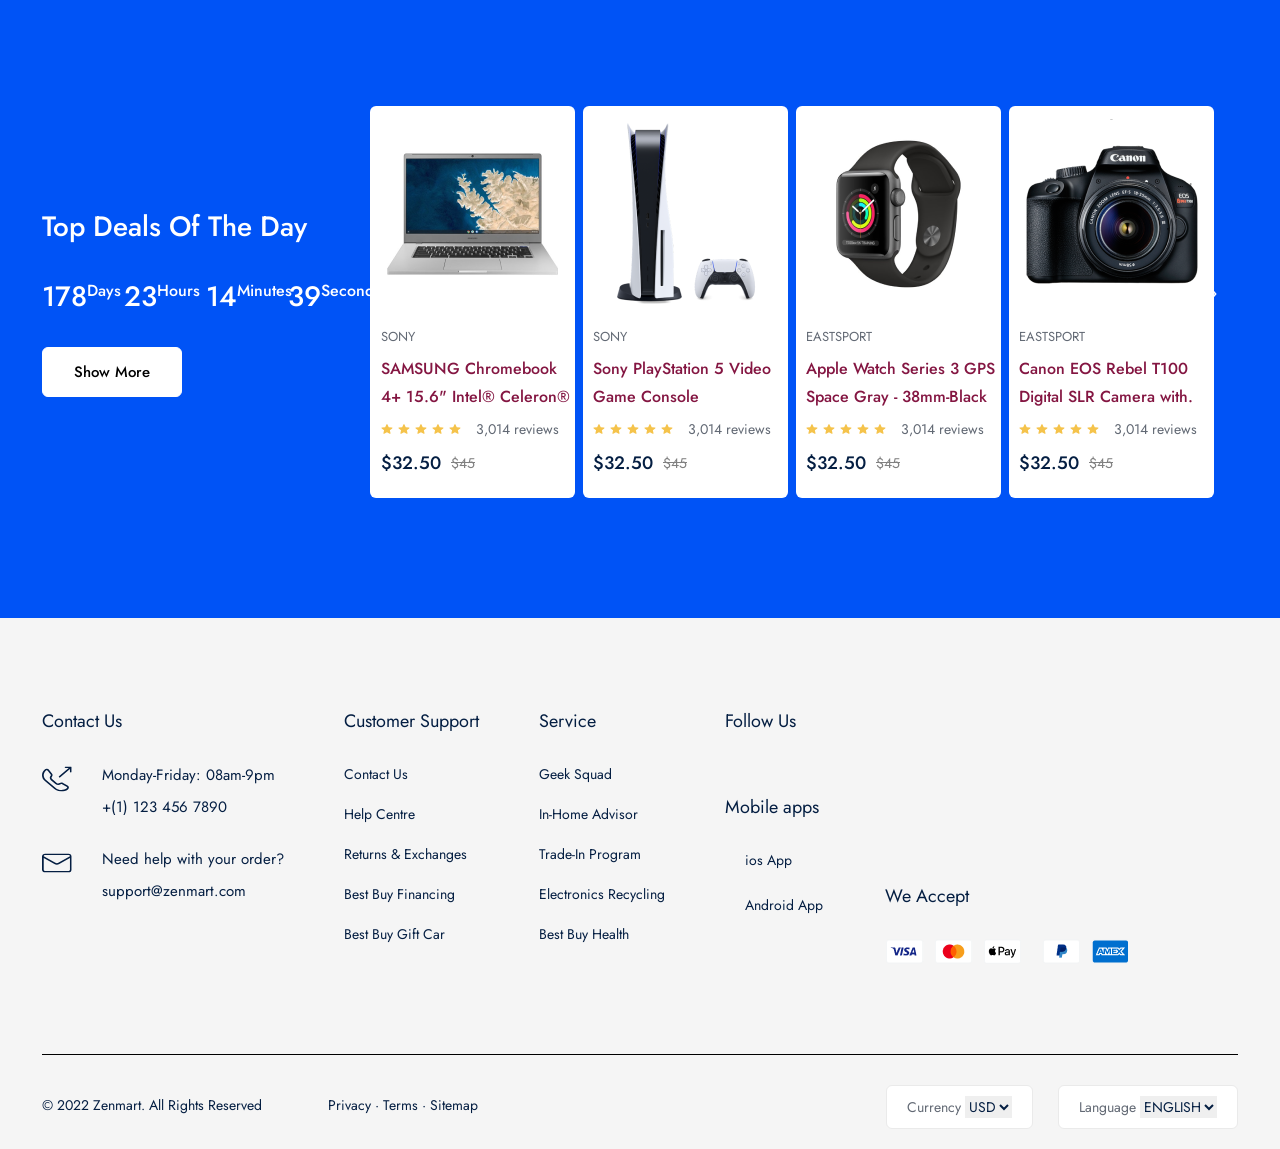
==== commit 0428447f: "fix: refactoring css style & home page" ====
--- a/index.html
+++ b/index.html
@@ -18,7 +18,10 @@
 <link rel="stylesheet" href="./public/css/home.css" />
   
 
-
+<!-- Google Fonts Link For Icons -->
+<link rel="stylesheet" href="https://fonts.googleapis.com/css?family=Material+Symbols
++Rounded:opsz,wght,FILL,GRAD@48,400,0,0">
+<script src="script.js" defer></script>
 
 </head>
 <body>
@@ -235,169 +238,52 @@
         </div>
       </div>
     </div>
-    <div class="selling_product_frame">  
+
+
+
+
+
+
+
+
+
+
+
+
+
+
       <div class="container">
-        <div class="category_top">
-          <span>Top Selling Products</span>
-          <a href="./product/all.html">View All</a>
-        </div>
-        <div class="product_wrapper">
-           <div class="next_prev_box">
-            <img src="./public/css/images/icons/next.svg" alt="">
-          </div> 
-          <div class="product_boxes">
-            <div class="product_box">
-              <a href="./product/choosenproduct.html">
-                <div class="product_img_box" style="background: url(./public//css/images/products/watch.png); background-size: cover;">
-
-                  <div class="hover_box">
-                    <button>Add to Cart</button>
-                  </div>
-                </div>
-              </a>
-              <div class="product_content_box">
-              <span class="product_title">Samsung</span>
-              <a href="./product/choosenproduct.html">
-                <p class="product_desc">Apple Watch SE (GPS) 40mm Space Grey Aluminum Case with</p>
-              </a>
-              <div class="review_box">
-                <img src="./public/css/images/icons/review.svg" alt="">
-                <img src="./public/css/images/icons/review.svg" alt="">
-                <img src="./public/css/images/icons/review.svg" alt="">
-                <img src="./public/css/images/icons/review.svg" alt="">
-                <img src="./public/css/images/icons/review.svg" alt="">
-                <span>3,014 reviews</span>
-              </div>
-              <div class="price_box">
-                <strong>$32</strong>
-                <span>$45</span>
-              </div>
-              
-              </div>
-            </div>
-            <div class="product_box">
-              <a href="./product/choosenproduct.html">
-                <div class="product_img_box" style="background: url(./public//css/images/products/watch.png); background-size: cover;">
-
-                  <div class="hover_box">
-                    <button>Add to Cart</button>
-                  </div>
-                </div>
-              </a>
-              <div class="product_content_box">
-              <span class="product_title">Samsung</span>
-              <a href="./product/choosenproduct.html">
-                <p class="product_desc">Apple Watch SE (GPS) 40mm Space Grey Aluminum Case with</p>
-              </a>
-              <div class="review_box">
-                <img src="./public/css/images/icons/review.svg" alt="">
-                <img src="./public/css/images/icons/review.svg" alt="">
-                <img src="./public/css/images/icons/review.svg" alt="">
-                <img src="./public/css/images/icons/review.svg" alt="">
-                <img src="./public/css/images/icons/review.svg" alt="">
-                <span>3,014 reviews</span>
-              </div>
-              <div class="price_box">
-                <strong>$32</strong>
-                <span>$45</span>
-              </div>
-              
-              </div>
-            </div>
-            <div class="product_box">
-              <a href="./product/choosenproduct.html">
-                <div class="product_img_box" style="background: url(./public//css/images/products/watch.png); background-size: cover;">
-
-                  <div class="hover_box">
-                    <button>Add to Cart</button>
-                  </div>
-                </div>
-              </a>
-              <div class="product_content_box">
-              <span class="product_title">Samsung</span>
-              <a href="./product/choosenproduct.html">
-                <p class="product_desc">Apple Watch SE (GPS) 40mm Space Grey Aluminum Case with</p>
-              </a>
-              <div class="review_box">
-                <img src="./public/css/images/icons/review.svg" alt="">
-                <img src="./public/css/images/icons/review.svg" alt="">
-                <img src="./public/css/images/icons/review.svg" alt="">
-                <img src="./public/css/images/icons/review.svg" alt="">
-                <img src="./public/css/images/icons/review.svg" alt="">
-                <span>3,014 reviews</span>
-              </div>
-              <div class="price_box">
-                <strong>$32</strong>
-                <span>$45</span>
-              </div>
-              
-              </div>
-            </div>
-            <div class="product_box">
-              <a href="./product/choosenproduct.html">
-                <div class="product_img_box" style="background: url(./public//css/images/products/watch.png); background-size: cover;">
-
-                  <div class="hover_box">
-                    <button>Add to Cart</button>
-                  </div>
-                </div>
-              </a>
-              <div class="product_content_box">
-              <span class="product_title">Samsung</span>
-              <a href="./product/choosenproduct.html">
-                <p class="product_desc">Apple Watch SE (GPS) 40mm Space Grey Aluminum Case with</p>
-              </a>
-              <div class="review_box">
-                <img src="./public/css/images/icons/review.svg" alt="">
-                <img src="./public/css/images/icons/review.svg" alt="">
-                <img src="./public/css/images/icons/review.svg" alt="">
-                <img src="./public/css/images/icons/review.svg" alt="">
-                <img src="./public/css/images/icons/review.svg" alt="">
-                <span>3,014 reviews</span>
-              </div>
-              <div class="price_box">
-                <strong>$32</strong>
-                <span>$45</span>
-              </div>
-              
-              </div>
-            </div>
-          </div>
-          <div class="next_prev_box">
-            <img src="./public/css/images/icons/next.svg" style="transform:scale(-1);" alt="">
-          </div>
-        </div>
-        <div class="pagionation_box">
-          <div class="pagination_main">
-            <img src="public/css/images/icons/arrow-prev_next.svg" alt="">
-            <div class="pagination_dot">
-              <div class="dot">
-                <div></div>
-              </div>
-              <div class="dot active">
-                <div></div>
-              </div>
-              <div class="dot">
-                <div></div>
-              </div>
-              <div class="dot">
-                <div></div>
-              </div>
-              <div class="dot">
-                <div></div>
-              </div>
-              <div class="dot">
-                <div></div>
-              </div>
-              <div class="dot">
-                <div></div>
-              </div>
-            </div>
-            <img src="public/css/images/icons/arrow-prev_next.svg" alt="" style="transform: scalex(-1);"/>
-          </div>
-        </div>
-      </div>
-    </div>
+        <div class="slider-wrapper">
+          <button id="prev-slide" class="slide-botton material-symbols-rounded">chevron_left</button>
+          <div class="image-list">
+            <img src="./public/css/images/products/apple_watch.png" alt="apple_watch" class="image-item">
+            <img src="./public/css/images/products/apple_watch.png" alt="apple_watch" class="image-item">
+            <img src="./public/css/images/products/apple_watch.png" alt="apple_watch" class="image-item">
+            <img src="./public/css/images/products/apple_watch.png" alt="apple_watch" class="image-item">
+            <img src="./public/css/images/products/apple_watch.png" alt="apple_watch" class="image-item">
+            <img src="./public/css/images/products/apple_watch.png" alt="apple_watch" class="image-item">
+            <img src="./public/css/images/products/apple_watch.png" alt="apple_watch" class="image-item">
+            <img src="./public/css/images/products/apple_watch.png" alt="apple_watch" class="image-item">
+          </div>
+          <button id="next-slide" class="slide-botton material-symbols-rounded">chevron_right</button>
+        </div>
+        <div class="slider-scrollbar">
+          <div class="scrollbar-track">
+            <div class="scrollbar-thumb"></div>
+          </div>
+        </div>
+      </div>
+
+
+
+
+
+
+
+
+
+
+
     <div class="adv_frame">Members get free shipping* with no order minimum! * Restrictions apply. Try free 30-day trial
     </div>
     <div class="spec_product_frame">
--- a/public/css/home.css
+++ b/public/css/home.css
@@ -691,7 +691,149 @@
 
 
 
+
+
+* {
+    margin:0px;
+    padding:0;
+    box-sizing: border-box;
+}
+
+.container{
+    max-width: 12000px;
+    width: 95%;
+    padding: 0 10px;
+}
+
+.slider-wrapper{
+    position: relative;
+}
+
+
+.slider-wrapper .slide-button {
+
+position: absolute;
+top:50%;
+
+height: 50px;
+
+width: 50px;
+
+color: #fff;
+
+border: none;
+
+outline: none;
+
+background:#000;
+
+font-size: 2.2rem;
+
+cursor: pointer;
+
+border-radius: 50%;
+transform: translateY(-50%);
+
+}
+
+.slider-wrapper .slide-button:hover {
+
+background:
+#444;
+
+}
+
+.slider-wrapper .slide-button#prev-slide {
+
+left: -20px;
+
+}
+
+.slider-wrapper .slide-button#next-slide {
+
+right: -20px;
+
+}
+
+.slider-wrapper .image-list {
+    display: grid;
+    gap:18px;
+    font-size:0;
+    overflow-x:auto;
+    margin-bottom:30px;
+    scrollbar-width: none;
+    grid-template-columns: repeat(10, 1fr);
+}
+
+.slider-wrapper .image-list::-webkit-scrollbar{
+    display: none;
+}
+
+
+.slider-wrapper .image-list .image-item {
+    width: 325px;
+    height: 400px;
+    object-fit: cover;
+}
+
+
+.container .slider-scrollbar {
+    height: 24px;
+    width: 100%;
+    display: flex;
+    align-items: center;
+}
+
+.slider-scrollbar .scrollbar-track{
+    height: 2px;
+    width: 100%;
+    background: white;
+    position: relative;
+    border-radius: 4px;
+}
+
+.slider-scrollbar:hover .scrollbar-track{
+    height: 4px;
+}
+
+
+.slider-scrollbar .scrollbar-thumb{
+    position: absolute;
+    height: 100%;
+    width: 50%;
+    background: black;
+    border-radius: inherit;
+    cursor: grab;
+}
+
+
+.slider-scrollbar .scrollbar-thumb:active {
+    cursor: grabbing;
+    height: 8px;
+    top:-2px;
+}
+
+.slider-scrollbar .scrollbar-thumb::after{
+    content: "";
+    position: absolute;
+    left: 0;
+    right: 0;
+    top: -10px;
+    bottom: -10px;}
+
+
+
+
+
+
+
+
+
+
+
+
 /* SELLING PRODUCT */
+/*
 
 .selling_product_frame{
 
@@ -738,6 +880,13 @@
     display: flex;
     flex-direction: row;
 }
+
+
+*/
+
+
+
+
 
 
 
@@ -1154,8 +1303,9 @@
 height: auto;
 
 display: flex;
-
-flex-direction: column;
+/*flex-direction: column;*/
+
+flex-direction: row; 
 
 }
 
@@ -1273,4 +1423,10 @@
     display: flex;
     align-items: center;
     justify-content: center;
-} +} 
+
+
+
+.navbar_route_menu .router_menu a.active {
+    color: #f5c34b;
+}
